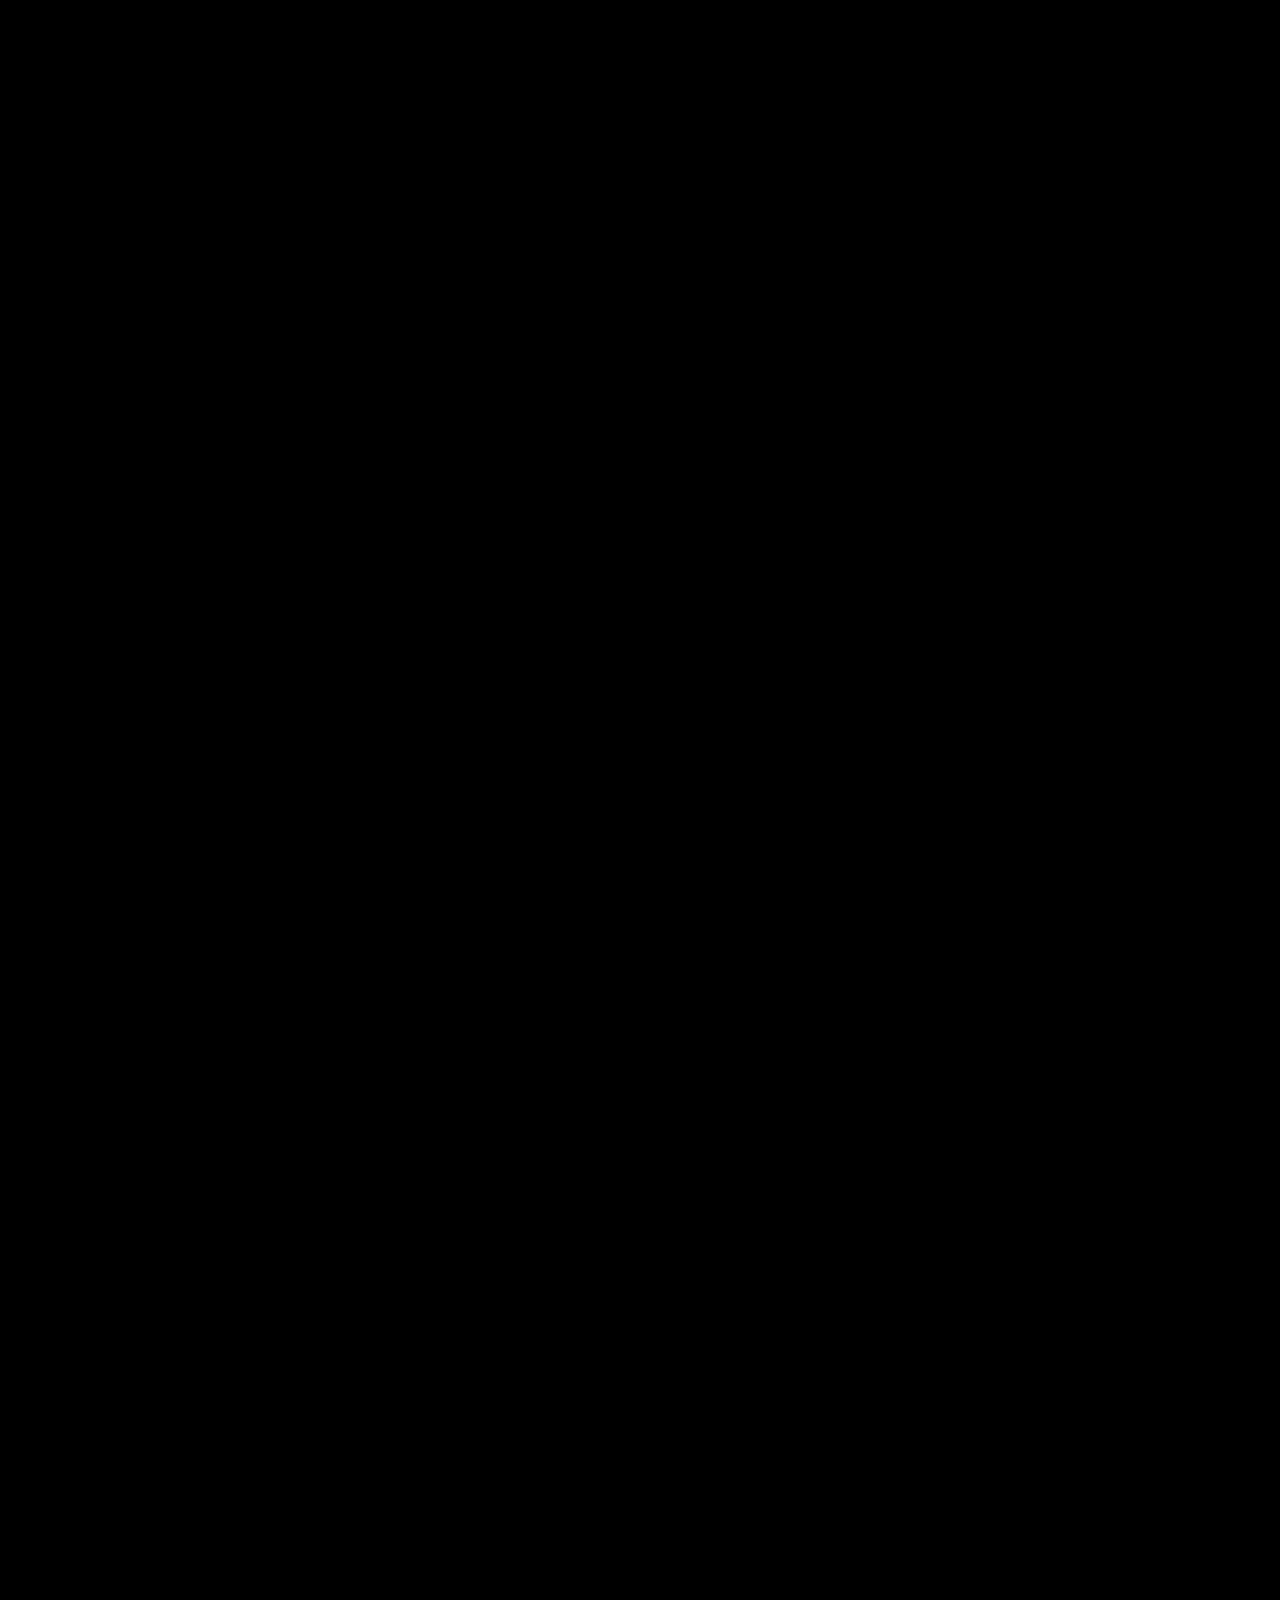
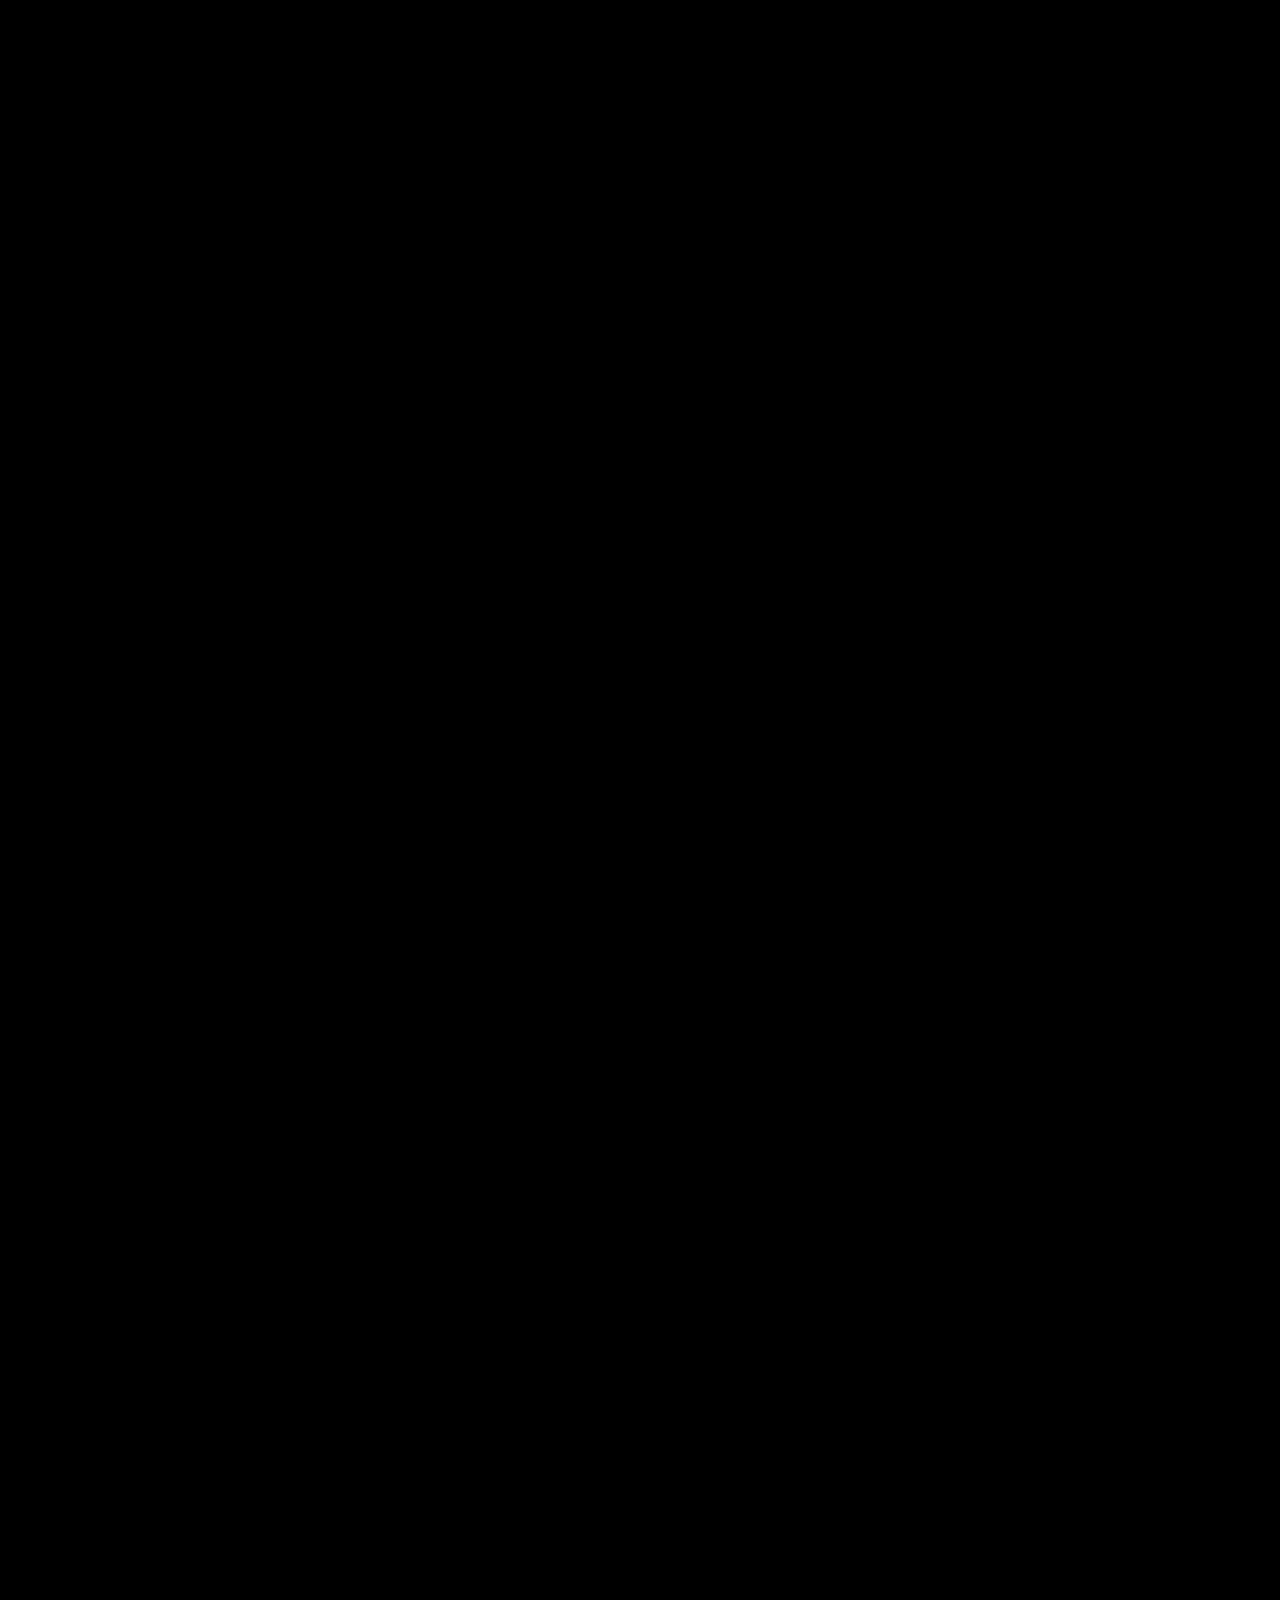
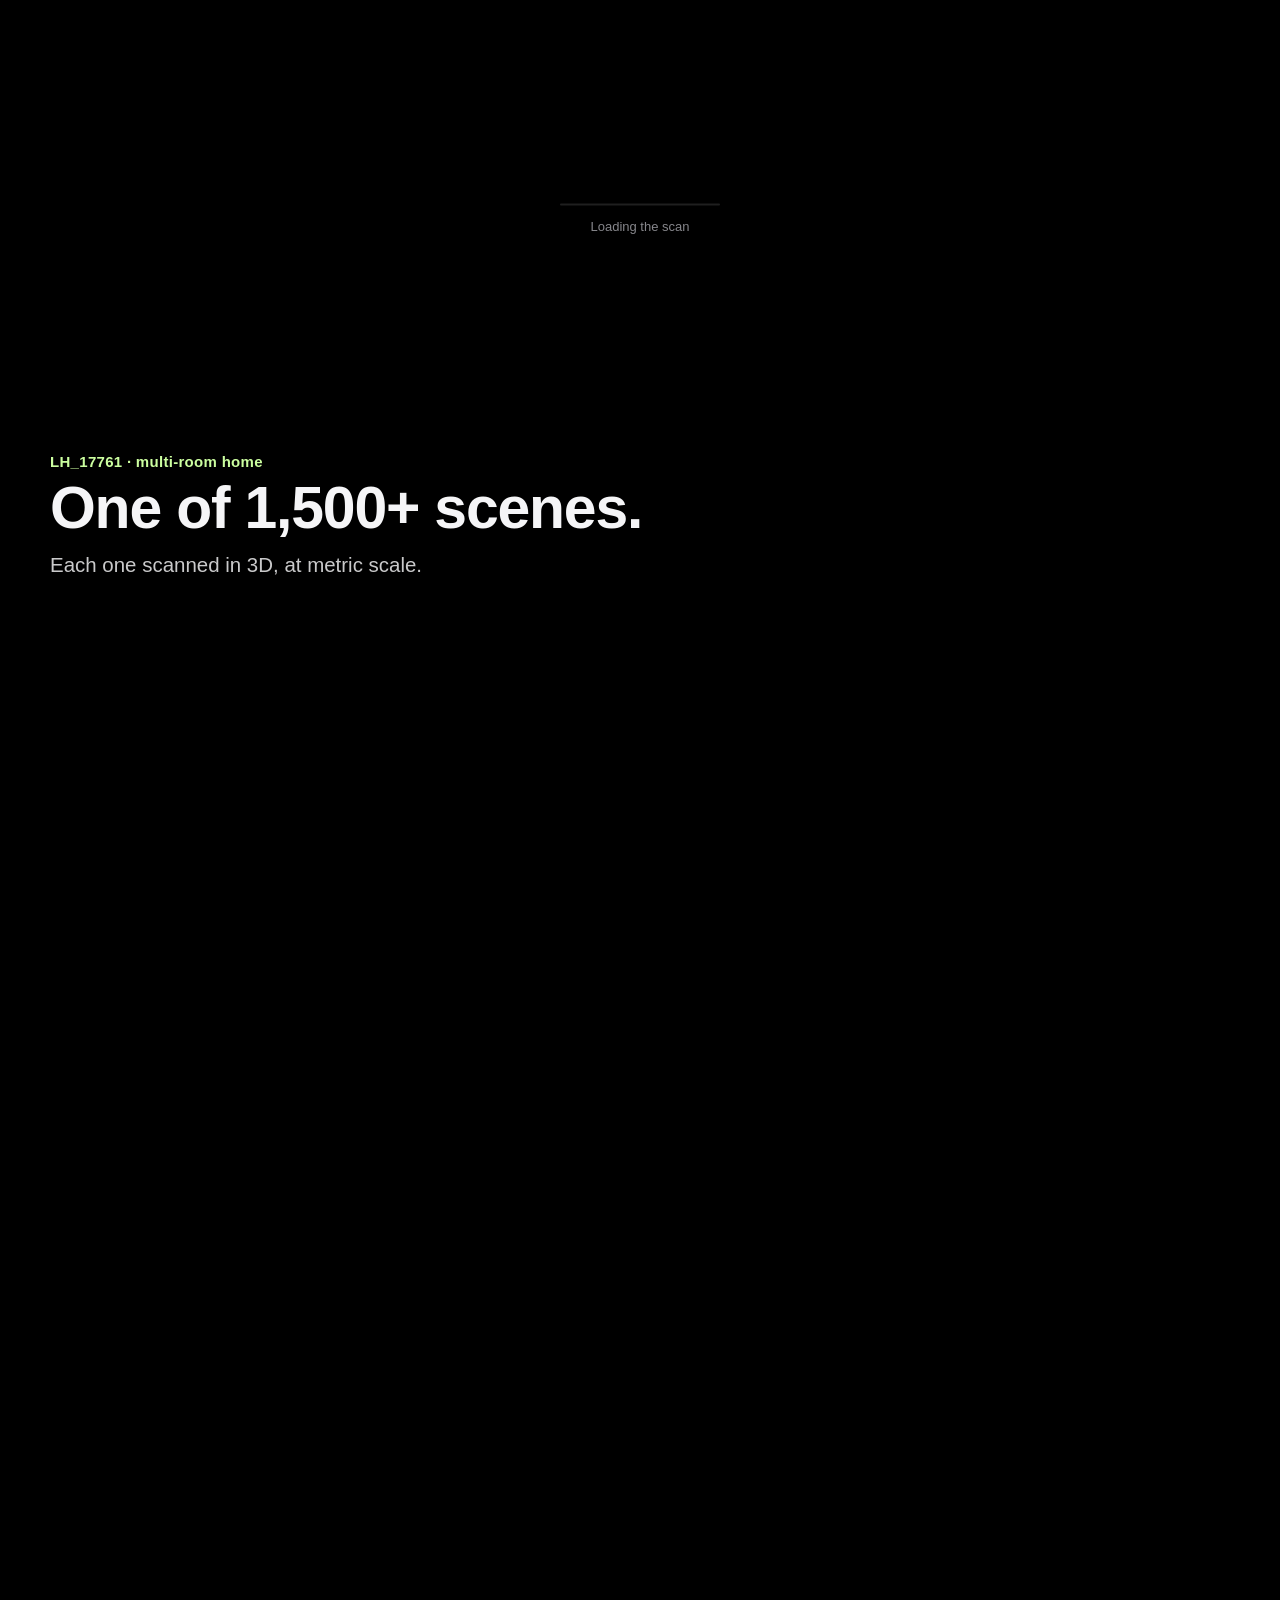
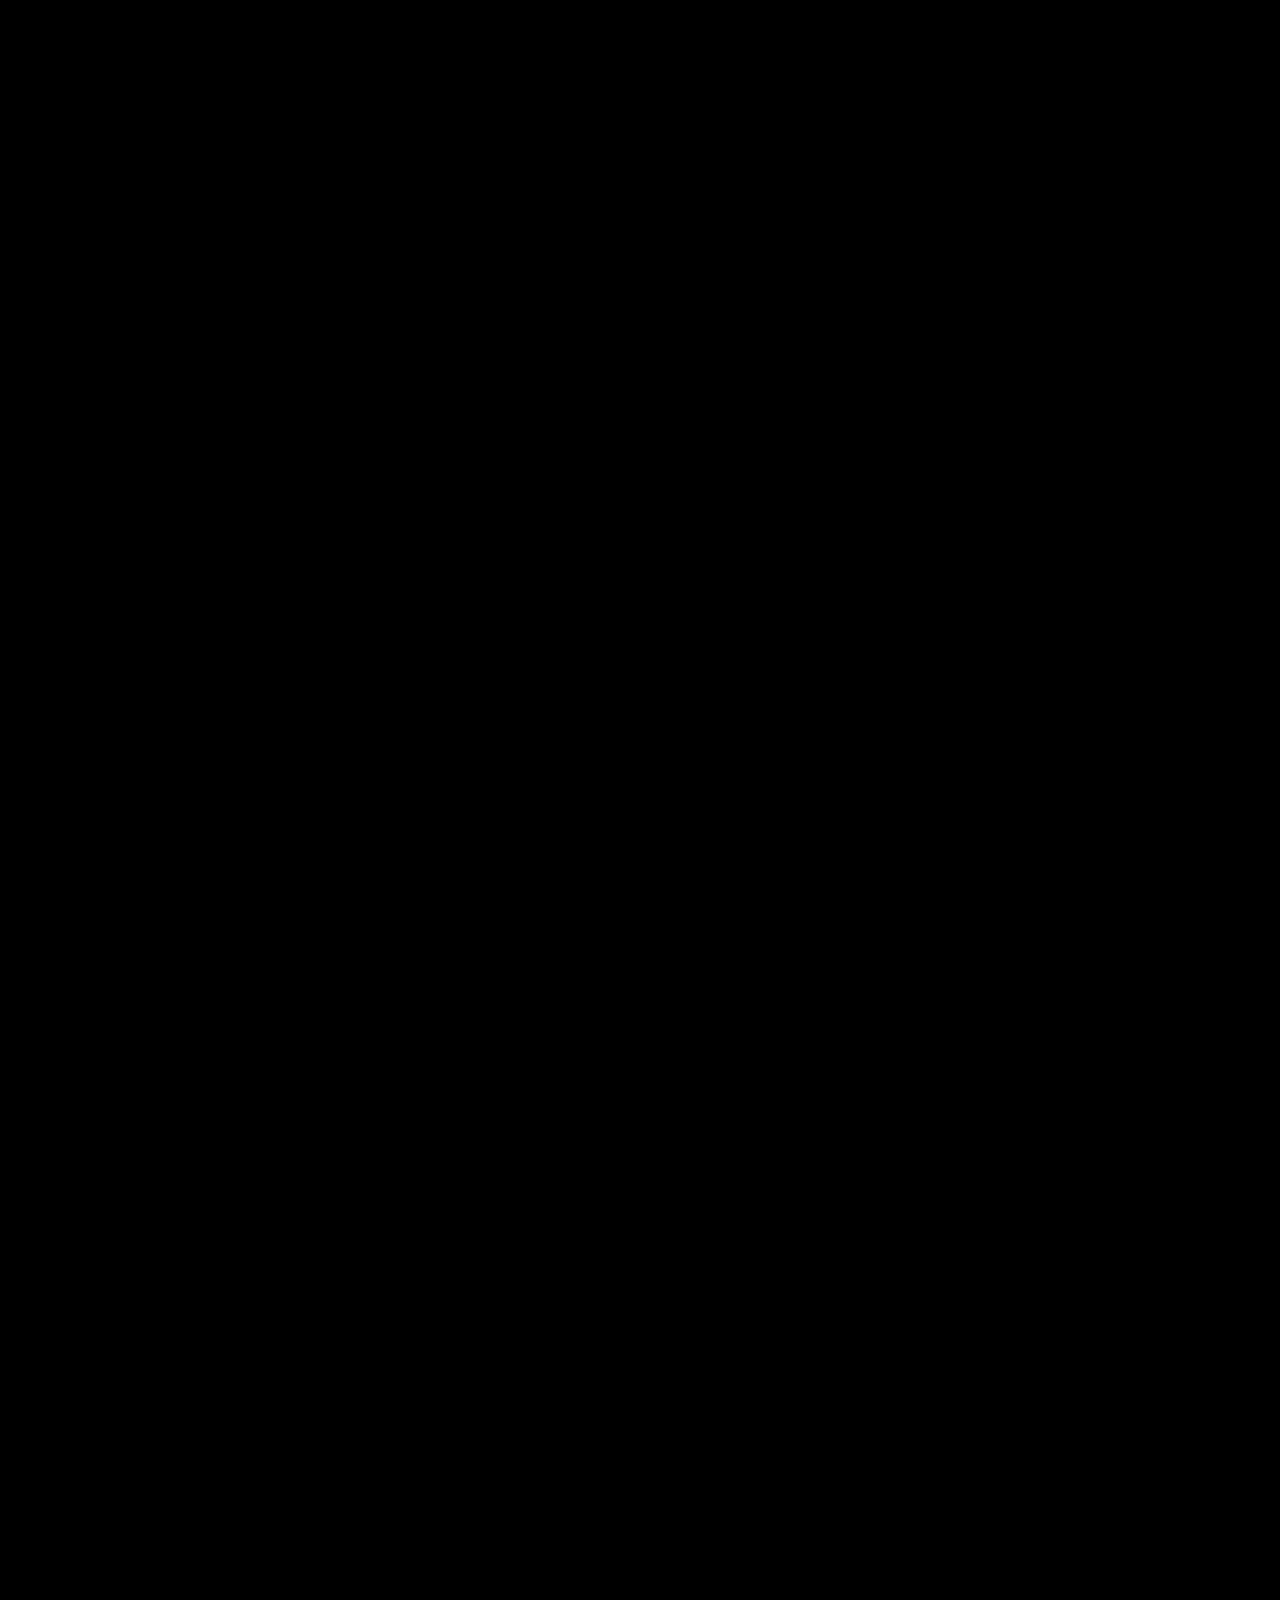
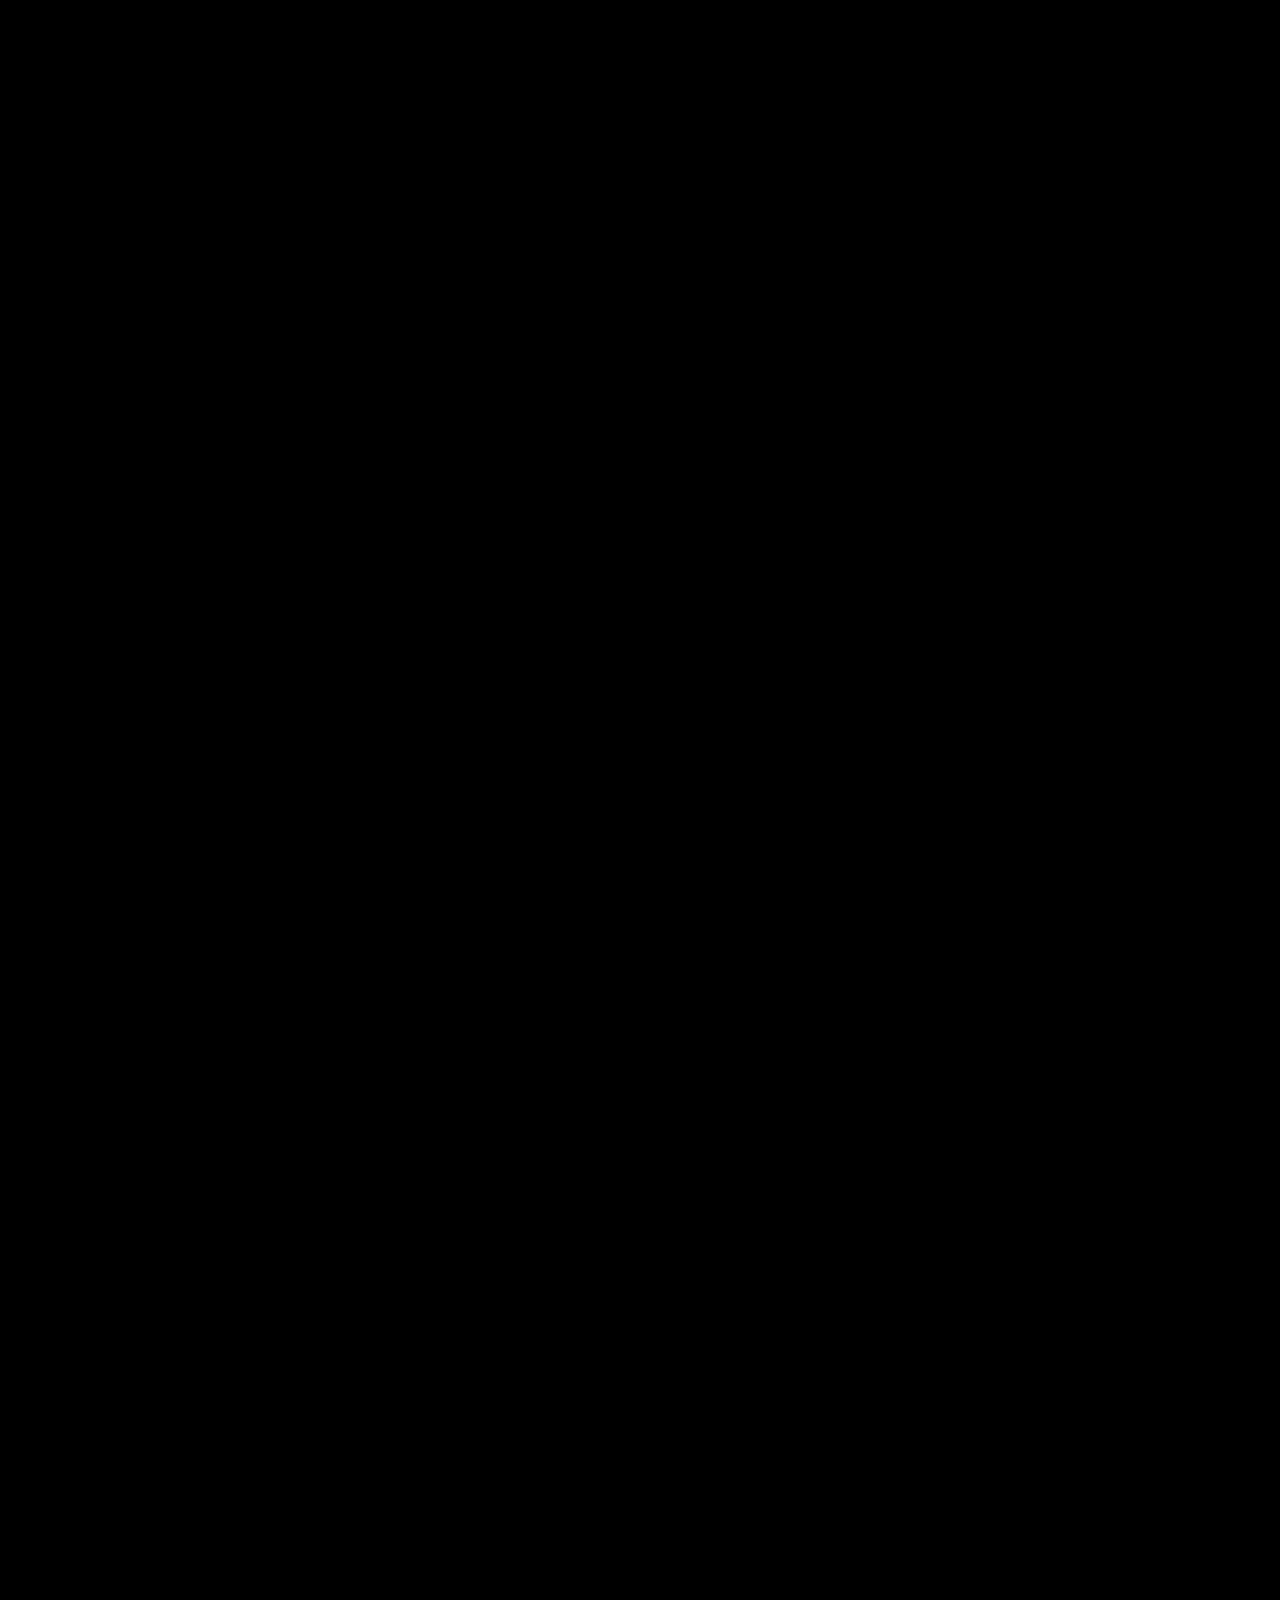
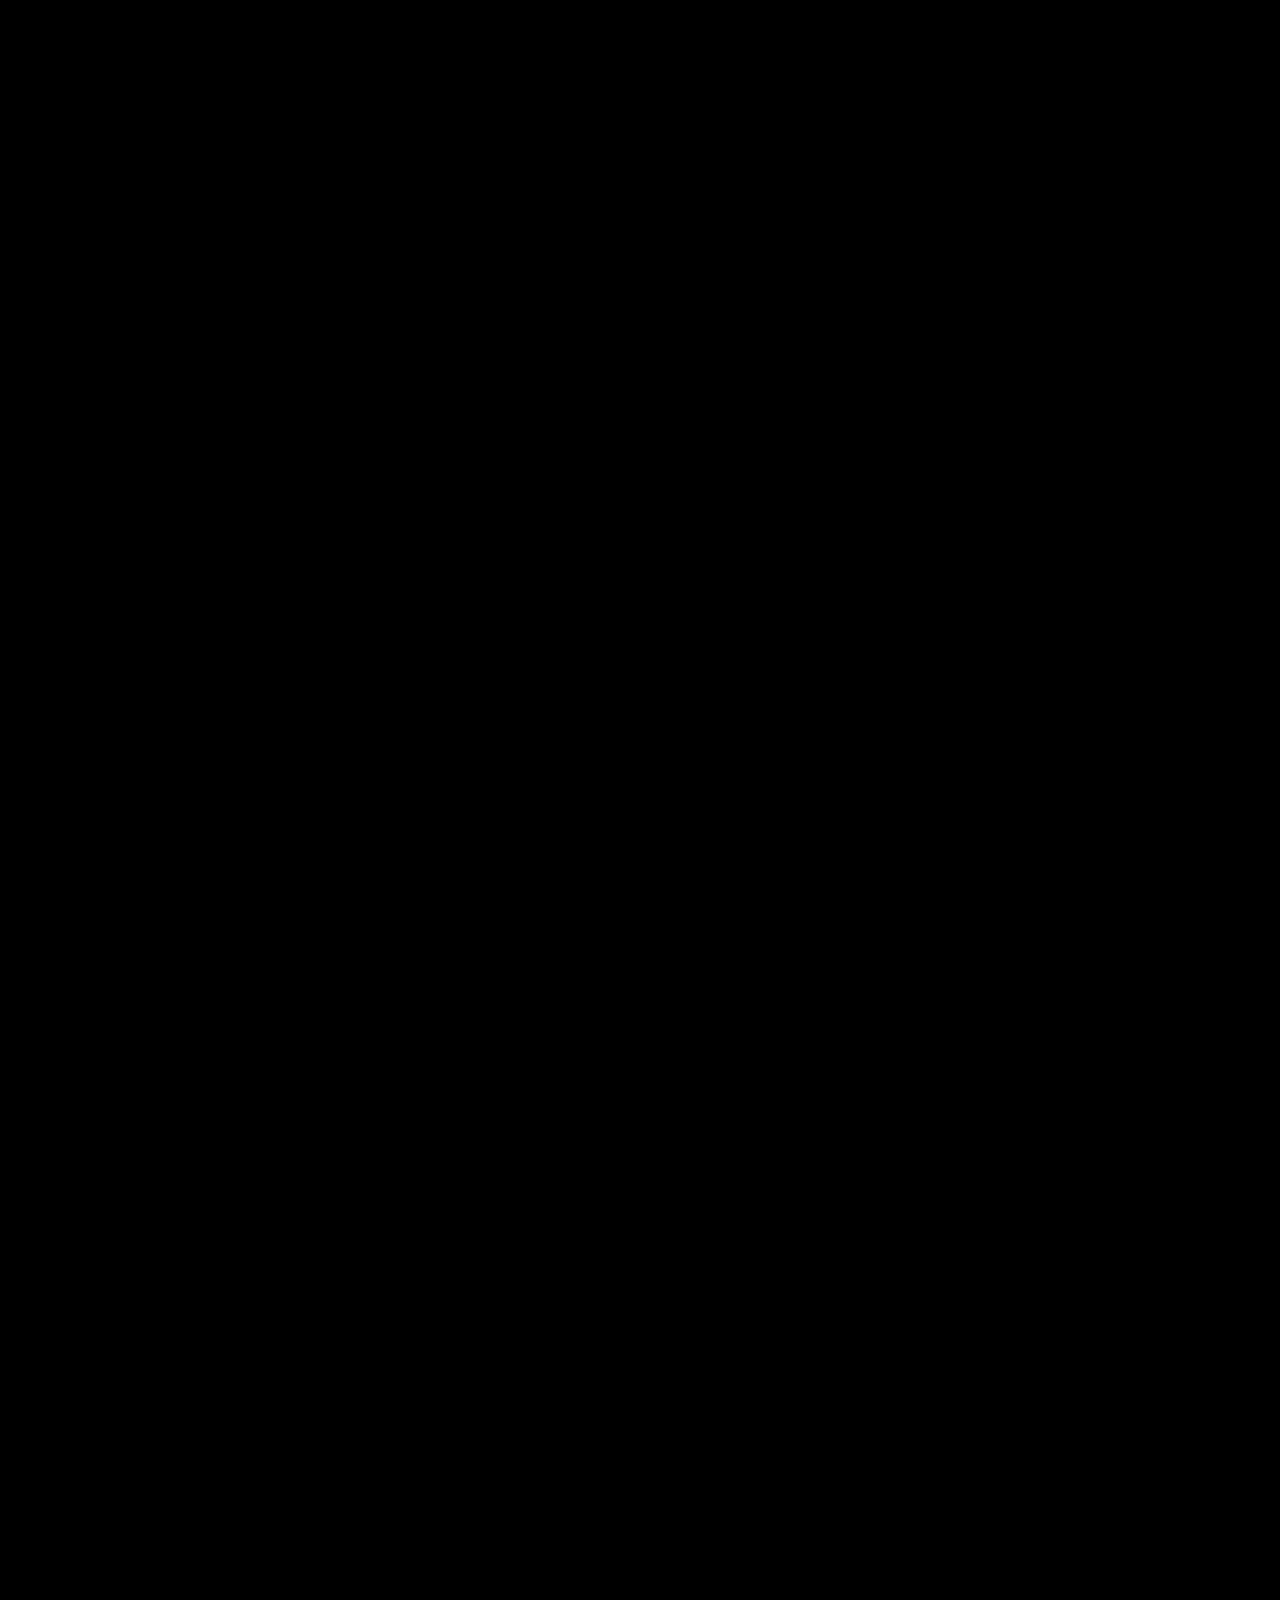
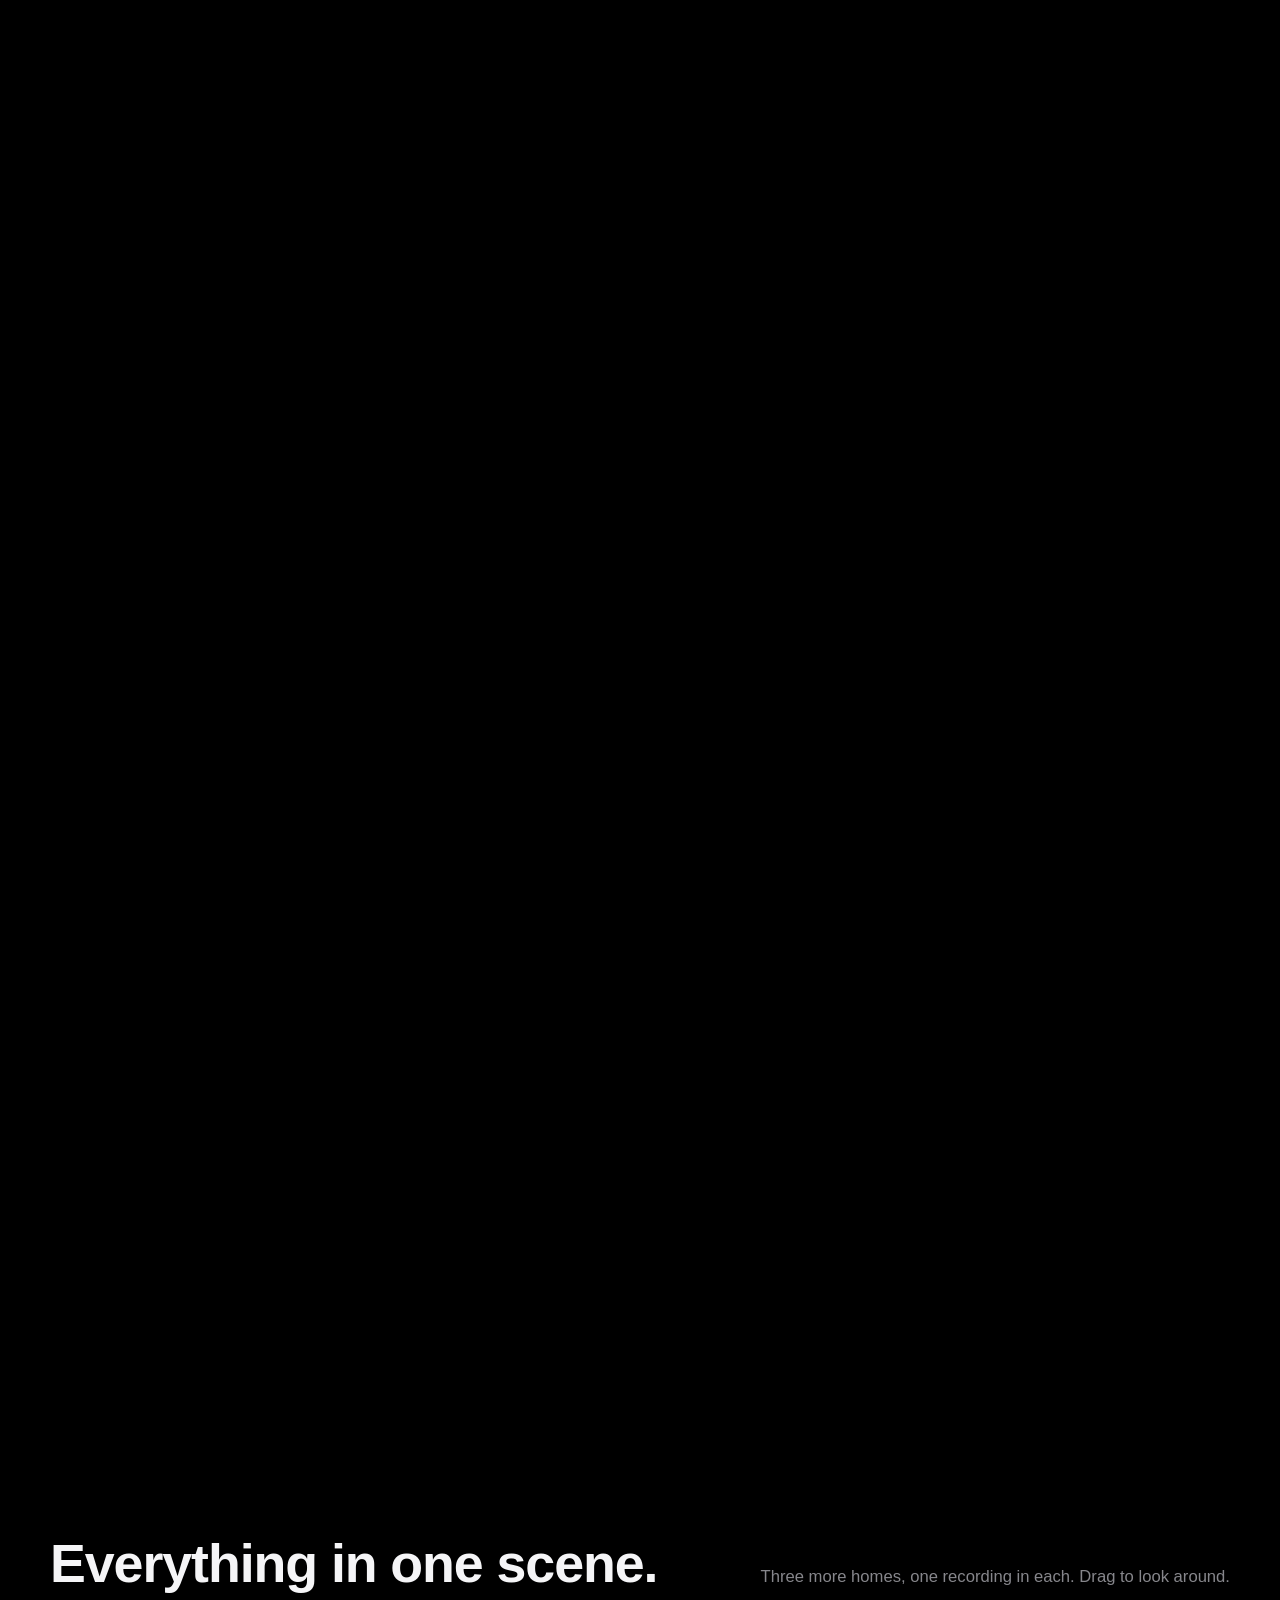
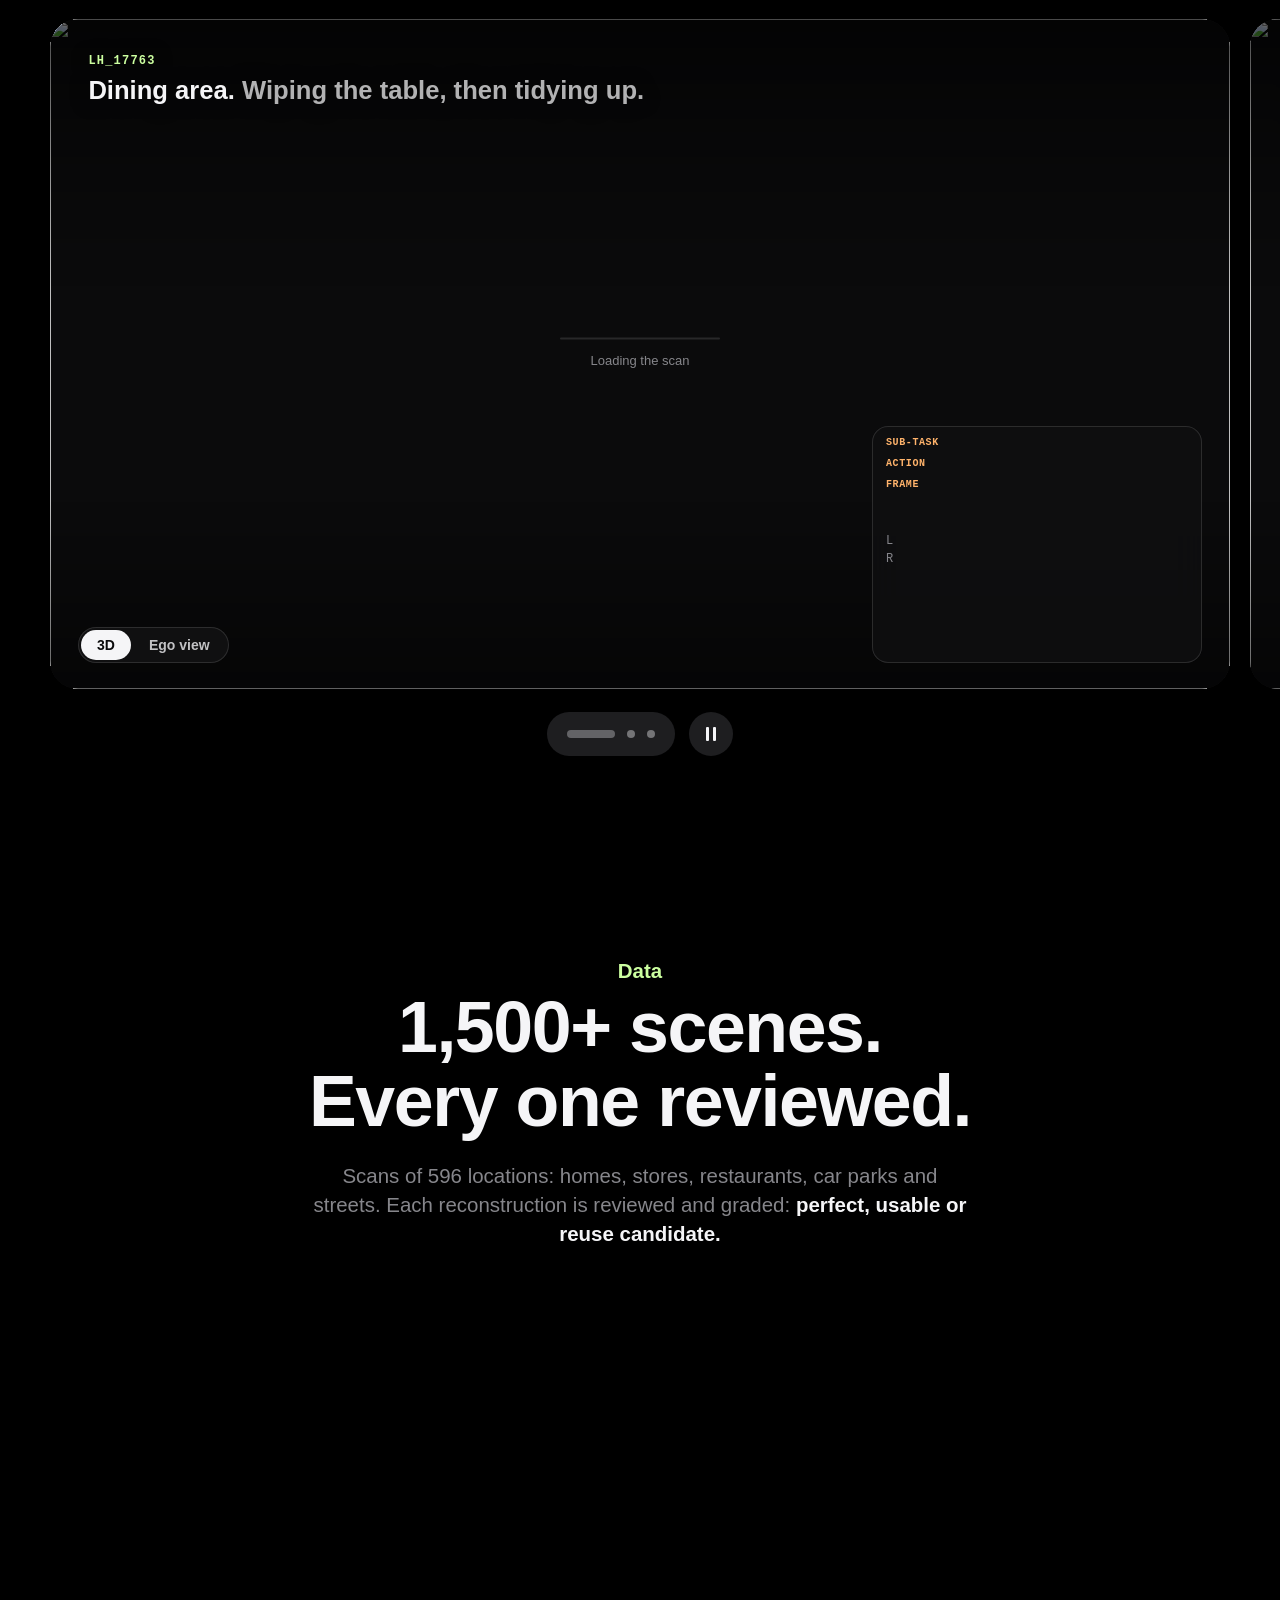
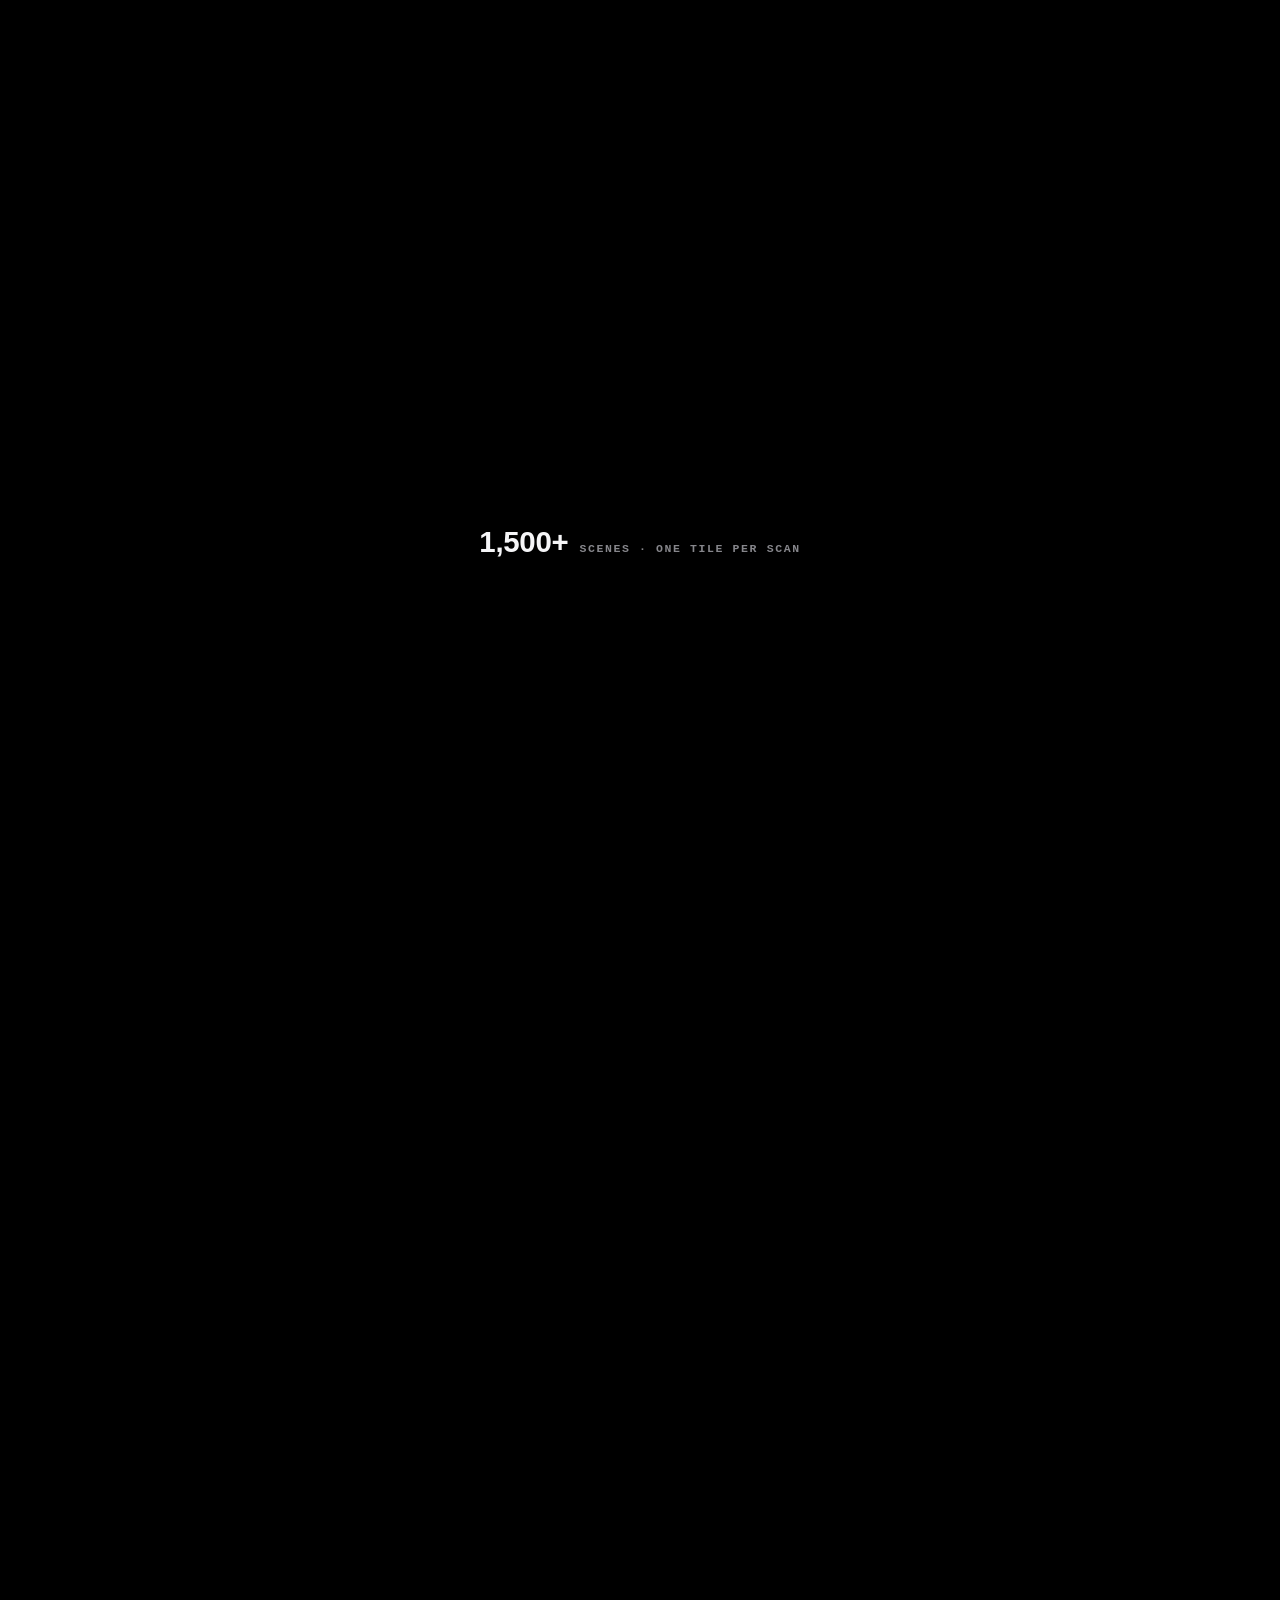
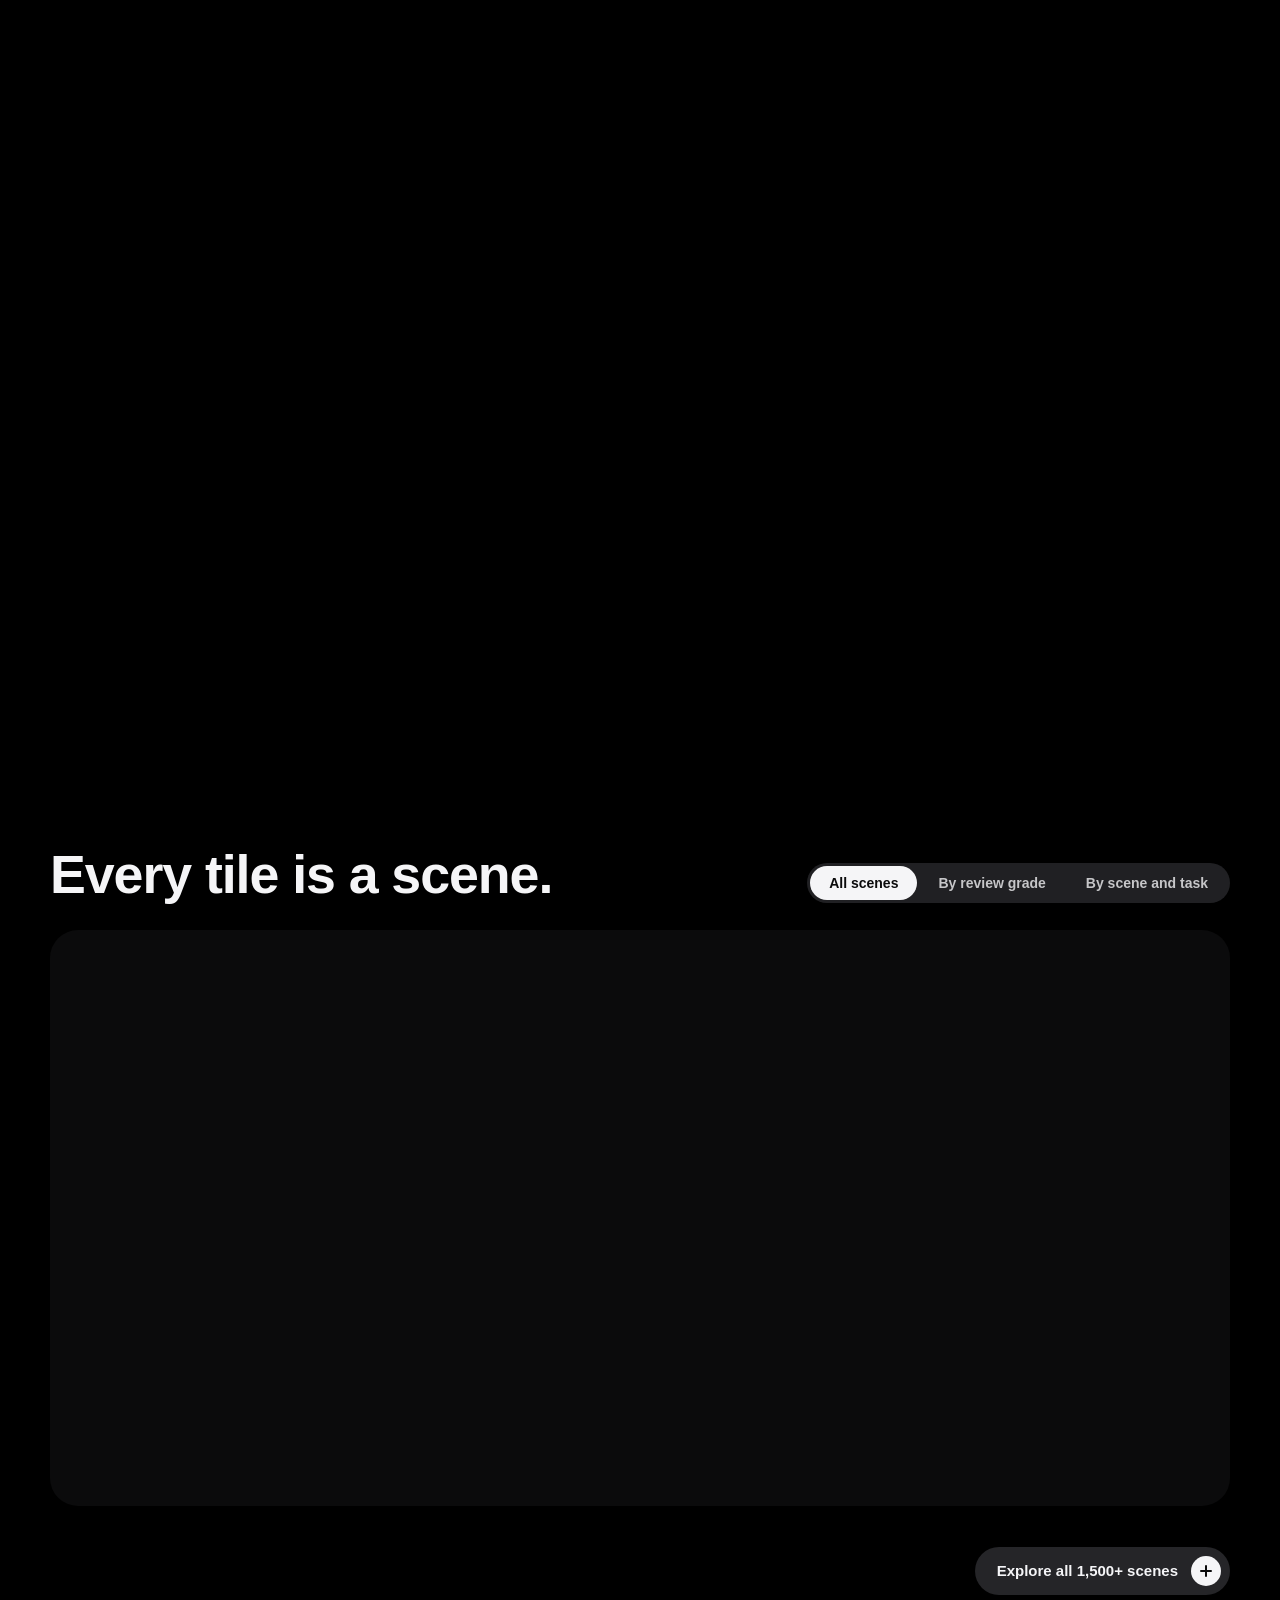
==== home/index.html @ 8e8a12b7 "Data section from the release manifest; the page shows 1,500+ scenes and 4,000+ recordings; media v3" ====
<!doctype html>
<html lang="en">
<head>
<meta charset="utf-8">
<meta name="viewport" content="width=device-width, initial-scale=1">
<title>Ropedia Xperience 2</title>
<meta name="description" content="Ropedia Xperience 2: 1,500+ scanned scenes and 4,000+ egocentric recordings, registered in one metric frame.">
<link rel="preload" href="assets/atlas_small.jpg" as="image">
<link rel="stylesheet" href="home.css">
<link rel="stylesheet" href="dataset.css">
<link rel="stylesheet" href="apps.css">
<link rel="stylesheet" href="r2s3d.css">
<script type="importmap">
{ "imports": { "three": "./vendor/three.module.js", "three/addons/": "./vendor/addons/" } }
</script>
</head>
<body>

<nav class="lnav away" aria-label="Xperience">
  <a class="lnav-brand" href="#top"><img src="assets/ropedia_brand.png" alt="Ropedia"><span>Xperience 2</span></a>
  <div class="lnav-links">
    <a href="#hero">Overview</a>
    <a href="#hero">Scene</a>
    <a href="#data">Data</a>
    <a href="#apps">Applications</a>
    <a class="lnav-cta" href="#hero">Get the data</a>
  </div>
</nav>

<main id="top">
<!-- the X of the scanned scenes; scrolling dives into the one at its centre -->
<section class="hero" id="hero">
  <div class="hero-stick">
    <canvas class="hero-bg" id="heroBg" aria-hidden="true"></canvas>
    <canvas class="hero-x" id="heroX" aria-label="A wall of 1,500+ scanned scenes, an X of it lit"></canvas>
    <div class="hero-glow" id="heroGlow" aria-hidden="true"><canvas></canvas></div>
    <img class="lk-brand" id="lkBrand" src="assets/ropedia_brand.png" alt="Ropedia">
    <span class="lk-word" id="lkWord">perience <em class="lk-2">2</em></span>
    <p class="lk-sub" id="lkSub">A Golden Standard for Scaling Physical AI Environments and Behaviors</p>
    <div class="hero-tip" id="heroTip" hidden></div>
    <div class="hero-hint" id="heroHint"><span>Scroll</span><i></i></div>
    <div class="hero-cap" id="heroCap">
      <p class="eyebrow">LH_17761 · multi-room home</p>
      <h2>One of 1,500+ scenes.</h2>
      <p>Each one scanned in 3D, at metric scale.</p>
    </div>
  </div>
</section>

<!-- capture: the screen held, the scroll drives the live scan. Scanned once → recorded many times → one metric frame -->
<section class="story" id="story">
  <div class="story-stick">
    <div class="gl-slot full" data-mode="story" id="slotStory">
      <div class="gl-host"></div>
      <div class="gl-load"><i></i><span>Loading the scan</span></div>
    </div>
    <img class="story-still" id="storyStill" src="assets/centre_full.jpg" alt="">
    <div class="story-shade" aria-hidden="true"></div>
    <div class="scan-head" id="scanHead" aria-hidden="true"><i></i><span>Reconstruction trajectory</span></div>
    <svg class="rec-links" id="recLinks" aria-hidden="true"></svg>
    <svg class="co-lines" id="calloutLines" aria-hidden="true"></svg>
    <div class="callouts" id="callouts" aria-hidden="true"></div>
    <aside class="story-panel" id="storyPanel" aria-label="The recording at this moment">
      <figure class="story-ego" id="storyEgo"><canvas width="720" height="409"></canvas><figcaption>HOMIE Gen 2 head camera, as recorded</figcaption></figure>
      <section class="pc pc-cap" aria-label="Captions">
        <header><b>Captions</b><span>three temporal scales</span></header>
        <div class="lv"><span class="k">Recording</span><p id="capTask"></p><div class="tl"><i id="capTaskHead"></i></div></div>
        <div class="lv"><span class="k">Sub-task · action</span><p id="capAct"></p><div class="tl"><b id="capActSpan"></b><i id="capActHead"></i></div></div>
        <div class="lv"><span class="k">Frame</span><p id="capNow"></p><p class="hs" id="capHands"></p></div>
      </section>
      <section class="pc pc-imu" aria-label="HOMIE Gen 2 sensors">
        <header><b>IMU</b><span><span id="imuRate">200 Hz</span> · <span class="xyz"><i style="--c:#FF6B9A">x</i><i style="--c:#CCFFA0">y</i><i style="--c:#7AC4D8">z</i></span></span></header>
        <div class="tr"><span class="k">Gyro <em>rad/s</em></span><span class="v" id="imuGv"></span></div>
        <canvas id="imuGyro" width="640" height="84"></canvas>
        <div class="tr"><span class="k">Accel <em>m/s²</em></span><span class="v" id="imuAv"></span></div>
        <canvas id="imuAcc" width="640" height="84"></canvas>
        <div class="tr"><span class="k">Audio <em>4 microphones</em></span><span class="v" id="audV"></span></div>
        <canvas id="audio" width="640" height="64"></canvas>
      </section>
    </aside>
    <div class="hero-cap story-carry" id="storyCarry">
      <p class="eyebrow">LH_17761 · multi-room home</p>
      <h2>One of 1,500+ scenes.</h2>
      <p>Each one scanned in 3D, at metric scale.</p>
    </div>
    <div class="story-copy">
      <article class="sc sc-side" data-in="0.1" data-out="0.41">
        <p class="eyebrow">Capture</p>
        <h2>Scanned once.</h2>
        <p>A handheld LiDAR scanner captures the whole space in one pass, <strong>in 3D and at metric scale.</strong></p>
        <p class="legend"><i></i>Reconstruction trajectory</p>
      </article>
      <article class="sc sc-side sc-rec" data-in="0.42" data-out="0.72">
        <h2>Recorded many times.</h2>
        <p class="rec-lead">Then the operator wears HOMIE Gen 2 and records <strong>every task assigned to the scene.</strong></p>
        <figure class="dev-big"><img src="assets/homie_gen2.jpg" alt="HOMIE Gen 2, the head-mounted recording rig"><figcaption><b>HOMIE Gen 2</b><span>Head-mounted · 4 fisheye cameras · IMU · 4-channel audio</span></figcaption></figure>
        <div class="dev-chip"><img src="assets/homie_gen2.jpg" alt=""><div><b>HOMIE Gen 2</b><span>8 recordings in this scene · 19 min</span></div></div>
        <ol class="recs" id="storyList" aria-label="Recordings in this scene"></ol>
        <p class="rec-hint">Pick one to follow it.</p>
      </article>
      <article class="sc sc-low" data-in="0.88" data-out="1.01">
        <h2>In one metric frame.</h2>
        <p>Each recording is registered to the scan: <strong>the operator’s body, hands and head camera, in the scene’s own coordinates.</strong></p>
        <div class="cases" id="cases" role="group" aria-label="Recordings shown in 3D"></div>
      </article>
    </div>
  </div>
</section>
<!-- the highlights (apple.com's "Get the highlights"): three more LH homes, a card each. The card in front plays live:
     its scan and one PASS recording, the camera moving slowly round the operator; drag to look around, Ego view lays
     the recorded frame over the scan rendered from the head camera, captions on the recording's clock (viewer.js) -->
<section class="viewer" id="viewer" aria-label="Three homes">
  <header class="hl-head">
    <h2>Everything in one scene.</h2>
    <p>Three more homes, one recording in each. Drag to look around.</p>
  </header>
  <div class="hl-track" id="hlTrack">
    <article class="hlc" data-i="0" aria-label="Dining area, LH_17763">
      <div class="gl-slot" data-mode="viewer" data-card="0" data-poster><div class="gl-host"></div><img class="hlc-poster" src="assets/hl_LH_17763.jpg" alt=""><div class="gl-load"><i></i><span>Loading the scan</span></div></div>
      <p class="hlc-cap"><span>LH_17763</span><b>Dining area.</b> Wiping the table, then tidying up.</p>
    </article>
    <article class="hlc" data-i="1" aria-label="Kitchen, LH_17764">
      <div class="gl-slot" data-mode="viewer" data-card="1" data-poster><div class="gl-host"></div><img class="hlc-poster" src="assets/hl_LH_17764.jpg" alt=""><div class="gl-load"><i></i><span>Loading the scan</span></div></div>
      <p class="hlc-cap"><span>LH_17764</span><b>Kitchen.</b> Putting a food container in the microwave.</p>
    </article>
    <article class="hlc" data-i="2" aria-label="Living room, LH_17766">
      <div class="gl-slot" data-mode="viewer" data-card="2" data-poster><div class="gl-host"></div><img class="hlc-poster" src="assets/hl_LH_17766.jpg" alt=""><div class="gl-load"><i></i><span>Loading the scan</span></div></div>
      <p class="hlc-cap"><span>LH_17766</span><b>Living room.</b> Moving a small device, then reaching for the AC remote.</p>
    </article>
  </div>
  <!-- what the card in front adds over its scan; moved into that card -->
  <div class="hl-live" id="hlLive">
    <div class="ego-frame" id="egoFrame" aria-hidden="true"><b>HOMIE Gen 2 head camera</b></div>
    <svg class="vw-lines" id="vwLines" aria-hidden="true"></svg>
    <div class="vw-tags" id="vwTags" aria-hidden="true"></div>
    <div class="ego-blend" id="egoBlend"><span>3DGS render</span><input type="range" id="egoAmt" min="0" max="1" step="0.01" value="0.5" aria-label="Blend from the 3DGS render to the recorded frame"><span>Recorded frame</span></div>
    <aside class="vw-caps" id="vwCaps" aria-label="Captions">
      <div class="lv"><span class="k">Sub-task</span><p data-c="sub"></p></div>
      <div class="lv"><span class="k">Action</span><p data-c="act"></p></div>
      <div class="lv"><span class="k">Frame <em id="vcClock"></em></span><p data-c="now"></p>
        <dl class="hs"><dt>L</dt><dd data-c="left"></dd><dt>R</dt><dd data-c="right"></dd></dl></div>
      <canvas class="vc-tl" id="vcTl" width="680" height="168" aria-label="Sub-task, action and hand states over the window"></canvas>
    </aside>
    <div class="hl-mode" id="hlMode" role="group" aria-label="View"><button type="button" data-m="3d" aria-pressed="true">3D</button><button type="button" data-m="ego" aria-pressed="false">Ego view</button></div>
  </div>
  <div class="hl-ctl">
    <div class="hl-dots" id="hlDots" role="group" aria-label="Homes"></div>
    <button type="button" class="hl-play" id="hlPlay" aria-label="Pause"><i></i></button>
  </div>
</section>

<!-- 03 Data (dataset.js): the release as its scene tiles. A text opening; one pinned scroll, the X spreading into
     a wall of scenes that dims under six figures; three tabs that re-arrange the same tiles (the X; the review grades as
     a flow; the scans in rows by scene category beside the recordings by action); every scene in a full-screen browser
     behind one button -->
<section class="ds" id="data" aria-label="Data">
  <header class="ds-intro">
    <p class="eyebrow">Data</p>
    <h2>1,500+ scenes.<br>Every one reviewed.</h2>
    <p class="lead">Scans of 596 locations: homes, stores, restaurants, car parks and streets. Each reconstruction is reviewed and graded: <strong>perfect, usable or reuse candidate.</strong></p>
  </header>

  <div class="ds-wall" id="dsWall">
    <div class="ds-stick">
      <canvas id="dsWallCv" role="img" aria-label="An X made of 1,500+ scene tiles spreads into a wall of scenes that fills the screen"></canvas>
      <p class="ds-xcap" id="dsXcap"><b>1,500+</b><span>scenes · one tile per scan</span></p>
      <dl class="ds-nums" aria-label="The release in numbers">
        <div class="ds-num"><dt data-n="1500">1,500<small>+</small></dt><dd>scenes scanned in 3D</dd></div>
        <div class="ds-num"><dt data-n="596">596</dt><dd>locations</dd></div>
        <div class="ds-num"><dt data-n="12">12</dt><dd>scene categories</dd></div>
        <div class="ds-num"><dt data-n="4000">4,000<small>+</small></dt><dd>egocentric recordings</dd></div>
        <div class="ds-num"><dt data-n="74">74</dt><dd>tasks</dd></div>
        <div class="ds-num"><dt data-n="131">131<small>h</small></dt><dd>of first-person video</dd></div>
      </dl>
    </div>
  </div>

  <div class="ds-sort" id="dsSort">
    <header class="ds-sort-head">
      <h2>Every tile is a scene.</h2>
      <div class="ds-tabs" role="tablist" aria-label="Arrange the scenes">
        <button type="button" role="tab" data-v="all" aria-selected="true" aria-controls="dsStage" tabindex="0">All scenes</button>
        <button type="button" role="tab" data-v="qc" aria-selected="false" aria-controls="dsStage" tabindex="-1">By review grade</button>
        <button type="button" role="tab" data-v="mix" aria-selected="false" aria-controls="dsStage" tabindex="-1">By scene and task</button>
      </div>
    </header>
    <div class="ds-stage" id="dsStage" role="tabpanel" data-view="all">
      <div class="ds-pan" id="dsPan">
        <canvas id="dsCv" role="img"></canvas>
        <div class="ds-labs" id="dsLabs"></div>
        <div class="tk" id="dsTasks" role="group" aria-label="Recordings by action, with the scene types each action was recorded in"></div>
      </div>
      <i class="ds-h0" aria-hidden="true"></i>
    </div>
    <footer class="ds-sort-foot">
      <div class="ds-say" id="dsSay" aria-live="polite"></div>
      <button type="button" class="ds-more" id="dsMore" aria-haspopup="dialog">Explore all 1,500+ scenes<i aria-hidden="true"></i></button>
    </footer>
  </div>

  <div class="ds-end"></div>

  <dialog class="ds-browse" id="dsBrowse" aria-label="All scenes">
    <div class="ds-b-in">
      <div class="ds-b-top">
        <div class="ds-b-head">
          <div><h3>All 1,500+ scenes</h3><p id="dsCount" aria-live="polite"></p></div>
          <button type="button" class="ds-x" aria-label="Close"></button>
        </div>
        <div class="ds-chips" id="dsChipsQ" role="group" aria-label="Review grade"></div>
        <div class="ds-chips" id="dsChipsC" role="group" aria-label="Scene category"></div>
      </div>
      <div class="ds-grid" id="dsGrid"></div>
      <p class="ds-b-none" id="dsNone" hidden>No scene has both this grade and this category.</p>
      <p class="ds-b-note" id="dsNote" hidden></p>
    </div>
    <div class="ds-zoom" id="dsZoom" hidden>
      <button type="button" class="ds-x" aria-label="Back to all scenes"></button>
      <button type="button" class="ds-nav prev" aria-label="Previous scene"></button>
      <figure><img alt=""><figcaption><b></b><span></span></figcaption></figure>
      <button type="button" class="ds-nav next" aria-label="Next scene"></button>
    </div>
  </dialog>
  <div class="ds-tip" id="dsTip" hidden></div>
</section>

<!-- 04 Applications (apps.js, apps.css). An overview (nine modalities on the left, the three benchmarks and the four
     demonstrations on the right; a use lights the modalities it takes and a click goes to its part), the benchmarks
     (a sortable table of the depth and geometry scores; samples and empty tables for the two tracks without scores),
     then the demonstrations in the film's order: Real-to-Sim (reconstruction, then interaction), long-horizon
     trajectory generation, virtual teleoperation (no data yet) and human-to-robot retargeting with the eight-home wall -->
<section class="ap" id="apps" aria-label="Applications">
  <header class="ap-intro" data-rv>
    <p class="eyebrow">Applications</p>
    <h2>From captured data<br>to training data.</h2>
    <p class="lead">Three benchmarks measure how well today’s models understand these scenes. Four demonstrations <strong>turn scans and recordings into simulator scenes and robot trajectories.</strong></p>
  </header>

  <!-- overview -->
  <div class="ap-map" id="apMap" data-rv>
    <div class="ap-mods" id="apMods" aria-label="Nine modalities"></div>
    <svg class="ap-links" id="apLinks" aria-hidden="true"></svg>
    <div class="ap-uses" id="apUses"></div>
  </div>
  <p class="ap-map-note" data-rv>Hover a use to see what it takes. For reference, teleoperating a real robot needs the robot, an operator and a reset for every episode.</p>

  <!-- benchmarks -->
  <div class="ap-part" id="ap-bench">
    <header class="ap-head" data-rv>
      <p class="eyebrow">Understand · Benchmarks</p>
      <h2>Three benchmarks.<br>Ten scenes.</h2>
      <p class="lead">Existing models, evaluated on the same 10 scanned scenes. <strong>No single model leads on every metric,</strong> and more input views do not consistently help.</p>
    </header>
    <div class="ap-tabs" role="tablist" aria-label="Benchmarks" id="apBenchTabs" data-rv>
      <button type="button" role="tab" id="tab-geo" data-b="geo" aria-selected="true" aria-controls="apB-geo">Depth &amp; Geometry<span>11 models</span></button>
      <button type="button" role="tab" id="tab-vg" data-b="vg" aria-selected="false" aria-controls="apB-vg" tabindex="-1">3D Visual Grounding<span>7 models</span></button>
      <button type="button" role="tab" id="tab-sqa" data-b="sqa" aria-selected="false" aria-controls="apB-sqa" tabindex="-1">Spatial Intelligence<span>11 models · 500 questions</span></button>
    </div>

    <div class="ap-card ap-bpanel" id="apB-geo" role="tabpanel" aria-labelledby="tab-geo" data-rv>
      <div class="ap-bctl">
        <div class="ap-ctl"><span>Input views</span><div class="ap-seg" id="apDens" role="group" aria-label="Input density"></div></div>
        <div class="ap-ctl"><span>Metric</span><div class="ap-seg" id="apMet" role="group" aria-label="Metric"></div></div>
      </div>
      <div class="ap-tbl-wrap"><table class="ap-tbl" id="apTbl"><thead></thead><tbody></tbody></table></div>
      <p class="ap-say" id="apBenchSay" aria-live="polite"></p>
    </div>

    <div class="ap-card ap-bpanel" id="apB-vg" role="tabpanel" aria-labelledby="tab-vg" hidden>
      <div class="ap-two">
        <figure class="ap-vg">
          <div class="ap-stage"><img id="apVgImg" alt="A scanned living room; the object a phrase refers to is outlined by its 3D box"><svg id="apVgSvg" viewBox="0 0 1920 1080" preserveAspectRatio="xMidYMid slice" aria-hidden="true"></svg></div>
          <figcaption>An illustration of the task in the Real-to-Sim scene. The benchmark’s own annotations will replace it.</figcaption>
        </figure>
        <div class="ap-vg-side">
          <h3>A phrase in, a 3D box out.</h3>
          <p class="ap-p">Annotators write referring expressions for objects in each scene and mark the 3D box of each target in the scene’s frame. A model is given the phrase and has to return the box.</p>
          <div class="ap-exprs" id="apExprs" role="group" aria-label="Referring expressions"></div>
        </div>
      </div>
      <div class="ap-tbl-wrap"><table class="ap-tbl pending" id="apVgTbl"></table></div>
      <p class="ap-say"><b class="ap-pend">Scores pending</b>Acc@0.25 and Acc@0.5 on the Unique and Multiple splits.</p>
    </div>

    <div class="ap-card ap-bpanel" id="apB-sqa" role="tabpanel" aria-labelledby="tab-sqa" hidden>
      <h3>500 questions, six kinds.</h3>
      <p class="ap-p">Question–answer pairs written on the 10 scenes, scored by answer accuracy for each kind and overall.</p>
      <div class="ap-qs" id="apQs"></div>
      <div class="ap-tbl-wrap"><table class="ap-tbl pending" id="apSqaTbl"></table></div>
      <p class="ap-say"><b class="ap-pend">Scores pending</b>Example questions show the form of each kind; the benchmark’s own questions will replace them.</p>
    </div>
  </div>

  <!-- demonstrations -->
  <div class="ap-part" id="ap-demos">
    <header class="ap-head" data-rv>
      <p class="eyebrow">Act · Demonstrations</p>
      <h2>Four ways to make<br>robot data.</h2>
      <p class="lead">Every scan is metric and gravity-aligned, and every recording is registered to its scan. <strong>That is enough to build a simulator scene, and to move a robot through it.</strong></p>
    </header>

    <!-- Real-to-Sim (r2s3d.js): the simulator scene in free-view 3D, playing the film's physics run; picking an object
         flies to it and loops its part of the run, with the film's offline render of the same frames beside it -->
    <article class="ap-demo" id="ap-r2s">
      <header class="ap-dhead" data-rv>
        <p class="ap-tag" style="--c:#6FD39A">Real-to-Sim</p>
        <h3>One scan becomes a digital twin.</h3>
        <p class="ap-p">A scanned home, rebuilt as a simulator scene in the scan’s own metric frame, where every object keeps its physics. Look around it, and pick an object to run it.</p>
      </header>
      <div class="r3" data-rv>
        <div class="r3-stage" id="r3Stage">
          <canvas id="r3Cv" role="img" aria-label="The simulator scene in 3D"></canvas>
          <div class="gl-load"><i></i><span>Loading the simulator scene</span></div>
          <div class="ap-seg over" id="r3Views" role="group" aria-label="View">
            <button type="button" data-v="film" aria-pressed="true">Film camera</button><button type="button" data-v="living" aria-pressed="false">Living room</button><button type="button" data-v="kitchen" aria-pressed="false">Kitchen</button><button type="button" data-v="home" aria-pressed="false">Whole home</button>
          </div>
          <figure class="r3-clip" id="r3Clip" hidden><canvas width="560" height="315" role="img" aria-label="The same frames rendered offline"></canvas><figcaption><b></b><span></span><em>Offline render of the same run</em></figcaption></figure>
          <div class="ap-tip" id="r3Tip" hidden></div>
          <span class="ap-hint">Drag to look around; let go and the camera returns · click, then scroll to zoom</span>
        </div>
        <div class="ap-bar">
          <button type="button" class="ap-play" id="r3Play" aria-label="Pause"><i></i></button>
          <div class="ap-scrub r3-scrub" id="r3Scrub" role="slider" tabindex="0" aria-label="Time in the physics run" aria-valuemin="0" aria-valuemax="100" aria-valuenow="0"><div class="r3-lanes" id="r3Lanes"></div><i class="ap-headm" id="r3Head"></i></div>
          <span class="r3-clock" id="r3Clock"></span>
          <button type="button" class="ap-tog" id="r3BoxT" aria-pressed="false">Object boxes</button>
        </div>
        <div class="ap-int-list r3-list" id="r3List" role="group" aria-label="Interactions"></div>
        <div class="ap-legend" id="r3Legend" aria-label="Physics types"></div>
      </div>
      <dl class="ap-stats" data-rv>
        <div><dt>107</dt><dd>objects in the scene</dd></div>
        <div><dt>73</dt><dd>of them interactive</dd></div>
        <div><dt>1</dt><dd>physics run behind every clip here</dd></div>
      </dl>
    </article>

    <!-- long-horizon -->
    <article class="ap-demo" id="ap-lh">
      <header class="ap-dhead" data-rv>
        <p class="ap-tag" style="--c:#F29A5E">Long-Horizon Trajectory Generation</p>
        <h3>New tasks, beyond the recordings.</h3>
        <p class="ap-p">In the same simulator scene, a wheeled dual-arm robot heats a drink and carries it to the bedroom: eight subtasks in one continuous trajectory. More trajectories cost only compute.</p>
      </header>
      <div class="ap-lh" data-rv>
        <div class="ap-lh-main">
          <div class="ap-stage r85"><canvas id="apLhCv" width="1152" height="720" role="img" aria-label="The robot running the task in the simulator scene, time-lapsed"></canvas>
            <span class="ap-lab l" id="apLhNow"></span><span class="ap-lab r" id="apLhClock"></span></div>
          <div class="ap-bar">
            <button type="button" class="ap-play" id="apLhPlay" aria-label="Pause"><i></i></button>
            <div class="ap-scrub" id="apLhScrub" role="slider" tabindex="0" aria-label="Time in the trajectory" aria-valuemin="0" aria-valuemax="100" aria-valuenow="0"><div class="ap-segs" id="apLhSegs"></div><i class="ap-headm" id="apLhHead"></i></div>
          </div>
        </div>
        <aside class="ap-lh-side">
          <div class="ap-plan"><img src="data/traj/plan.png" alt="Floor plan of the simulator scene"><svg id="apLhPlan" aria-label="Thirty start positions on the plan; the path of the robot base and the mug"></svg></div>
          <p class="ap-plan-key"><i class="k-st"></i>30 held-out starts<i class="k-path"></i>base path<i class="k-mug"></i>mug</p>
          <div class="ap-run" id="apLhRun" aria-live="polite"></div>
        </aside>
      </div>
      <dl class="ap-stats" data-rv>
        <div><dt>30<small> / 30</small></dt><dd>held-out starts complete all eight subtasks</dd></div>
        <div><dt>2.2<small>min</small></dt><dd>average trajectory</dd></div>
        <div><dt>10–16<small>min</small></dt><dd>of compute per trajectory</dd></div>
      </dl>
    </article>

    <!-- virtual teleoperation -->
    <article class="ap-demo" id="ap-tel">
      <header class="ap-dhead" data-rv>
        <p class="ap-tag" style="--c:#FF8FD0">Virtual Teleoperation</p>
        <h3>An operator, and no robot.</h3>
        <p class="ap-p">An operator drives a simulated robot live inside the simulator scene. Every episode starts from the same captured state, so a reset is a reload.</p>
      </header>
      <div class="ap-soon" data-rv><b>Demonstration to come</b><span>Operator motion → simulated robot, live, in the converted scene</span></div>
    </article>

    <!-- retargeting -->
    <article class="ap-demo" id="ap-ret">
      <header class="ap-dhead" data-rv>
        <p class="ap-tag" style="--c:#7AC4D8">Human → Robot Retargeting</p>
        <h3>The same recording, a different body.</h3>
        <p class="ap-p">The operator’s body and hand motion, registered to the scan, drives a wheeled humanoid through the same room. No robot was there.</p>
      </header>
      <div class="ap-ret" data-rv>
        <div class="gl-slot box" data-mode="retarget" id="apRetSlot">
          <div class="gl-host"></div>
          <div class="gl-load"><i></i><span>Loading the scan</span></div>
          <div class="ap-seg over" id="apEmb" role="group" aria-label="Body">
            <button type="button" data-e="human" aria-pressed="true">Human</button><button type="button" data-e="A" aria-pressed="false">Robot A</button><button type="button" data-e="B" aria-pressed="false">Robot B</button>
          </div>
          <button type="button" class="ap-tog over" id="apCmp" aria-pressed="false">Compare</button>
          <button type="button" class="ap-lab l" id="apRetL" hidden>Human</button><span class="ap-lab r" id="apRetR" hidden>Robot A</span>
          <div class="ap-seam" id="apRetSeam" role="slider" tabindex="0" aria-label="Divider between the human and the robot" aria-valuemin="0" aria-valuemax="100" aria-valuenow="50" hidden><i></i></div>
          <span class="ap-hint">Drag to look around</span>
        </div>
        <div class="ap-bar">
          <button type="button" class="ap-play" id="apRetPlay" aria-label="Pause"><i></i></button>
          <div class="ap-scrub tall" id="apRetScrub" role="slider" tabindex="0" aria-label="Time in the recording" aria-valuemin="0" aria-valuemax="100" aria-valuenow="0"><canvas id="apRetErr" width="1600" height="120" aria-hidden="true"></canvas><i class="ap-headm" id="apRetHead"></i></div>
        </div>
        <p class="ap-err-key"><span>Fingertip error over this window</span><i style="--c:#CCFFA0"></i>Robot A <b id="apErrA"></b><i style="--c:#B9A7FF"></i>Robot B <b id="apErrB"></b></p>
      </div>
      <dl class="ap-stats" data-rv>
        <div><dt>0.40–0.55<small>cm</small></dt><dd>median fingertip error</dd></div>
        <div><dt>96<small>m</small></dt><dd>of base travel in 10.3 min of recordings</dd></div>
        <div><dt>0</dt><dd>frames failing a speed, torque, balance or collision check</dd></div>
      </dl>

      <header class="ap-dhead sub" data-rv>
        <h3>Eight homes, two robots.</h3>
        <p class="ap-p">One recording from each of eight homes, retargeted to both robots: Robot A left of the divider, Robot B right of it. Open any of them in 3D to look around, switch bodies and drag the divider.</p>
      </header>
      <div class="ap-wall" id="apWall" data-rv></div>
      <dl class="ap-stats" data-rv>
        <div><dt>8</dt><dd>homes</dd></div>
        <div><dt>16</dt><dd>full recordings on Robot B</dd></div>
        <div><dt>52.6<small>min</small></dt><dd>of robot motion</dd></div>
        <div><dt>0</dt><dd>joint-limit violations</dd></div>
      </dl>
    </article>
  </div>

  <dialog class="ap-zoom" id="apZoom" aria-label="A retargeted recording in 3D">
    <button type="button" class="ds-x" aria-label="Close"></button>
    <button type="button" class="ds-nav prev" aria-label="Previous home"></button>
    <figure>
      <div class="ap-ret">
        <div class="gl-slot box" data-mode="retarget" id="apZSlot">
          <div class="gl-host"></div>
          <img class="ap-zposter" id="apZPoster" alt="" width="800" height="450">
          <div class="gl-load"><i></i><span>Loading the home</span></div>
          <div class="ap-seg over" id="apZEmb" role="group" aria-label="Body">
            <button type="button" data-e="human" aria-pressed="false">Human</button><button type="button" data-e="A" aria-pressed="false">Robot A</button><button type="button" data-e="B" aria-pressed="true">Robot B</button>
          </div>
          <button type="button" class="ap-tog over" id="apZCmp" aria-pressed="true">Side by side</button>
          <button type="button" class="ap-lab l" id="apZL" hidden>Robot A</button><span class="ap-lab r" id="apZR" hidden>Robot B</span>
          <div class="ap-seam" id="apZSeam" role="slider" tabindex="0" aria-label="Divider between the two bodies" aria-valuemin="0" aria-valuemax="100" aria-valuenow="50" hidden><i></i></div>
        </div>
        <div class="ap-bar">
          <button type="button" class="ap-play" id="apZPlay" aria-label="Pause"><i></i></button>
          <div class="ap-scrub" id="apZScrub" role="slider" tabindex="0" aria-label="Time in the recording" aria-valuemin="0" aria-valuemax="100" aria-valuenow="0"><div class="ap-line"><i id="apZFill"></i></div><i class="ap-headm" id="apZHead"></i></div>
        </div>
      </div>
      <figcaption><b></b><span></span></figcaption>
    </figure>
    <button type="button" class="ds-nav next" aria-label="Next home"></button>
  </dialog>
</section>
</main>

<footer class="foot">© 2026 Ropedia</footer>

<script type="module" src="hero.js"></script>
<script type="module" src="story.js"></script>
<script type="module" src="viewer.js"></script>
<script type="module" src="dataset.js"></script>
<script type="module" src="apps.js"></script>
<script type="module" src="r2s3d.js"></script>
<script type="module" src="scroll.js"></script>
</body>
</html>
---- home/home.css ----
/* Ropedia Xperience homepage. Black stage, big centred type, sticky scroll scenes, rounded media tiles; the accent is
   the brand lime #CCFFA0, the type is Inter Tight (the film's). */

@font-face { font-family: 'Inter Tight'; src: url('assets/fonts/InterTight-var.woff2') format('woff2'); font-weight: 100 900; font-display: swap; }

:root {
  --bg: #000;
  --tile: #101111;
  --tile2: #1a1b1b;
  --w: #f5f5f7;
  --gray: #86868b;
  --gray2: #6e6e73;
  --g: #ccffa0;
  --g-ink: #0b0f08;
  --line: rgba(255, 255, 255, 0.1);
  --sans: 'Inter Tight', 'Helvetica Neue', Arial, sans-serif;
  --mono: 'SF Mono', 'JetBrains Mono', Menlo, monospace;
  --ease: cubic-bezier(0.2, 0.7, 0.2, 1);
  color-scheme: dark;
}
* { box-sizing: border-box; }
html { scroll-behavior: smooth; }
body { margin: 0; background: var(--bg); color: var(--w); font: 400 17px/1.47 var(--sans); -webkit-font-smoothing: antialiased; overflow-x: hidden; }
img { display: block; max-width: 100%; }
a { color: inherit; text-decoration: none; }
button { font: inherit; color: inherit; }
:focus-visible { outline: 2px solid var(--g); outline-offset: 3px; }

.eyebrow { margin: 0 0 6px; font: 600 clamp(17px, 1.6vw, 21px)/1.2 var(--sans); color: var(--w); }
h1 { margin: 0; font: 700 clamp(44px, 7vw, 96px)/1.02 var(--sans); letter-spacing: -0.02em; }
h2 { margin: 0; font: 700 clamp(38px, 5.6vw, 80px)/1.04 var(--sans); letter-spacing: -0.02em; }
h3 { margin: 0 0 10px; font: 700 clamp(22px, 2.2vw, 30px)/1.15 var(--sans); letter-spacing: -0.01em; }
h4 { margin: 0 0 12px; font: 600 15px/1.3 var(--sans); color: var(--gray); }
.lead, .sc p, .panel-info p { color: var(--gray); font-size: clamp(17px, 1.6vw, 21px); line-height: 1.42; font-weight: 500; }
.lead strong, .sc p strong, .panel-info p strong { color: var(--w); font-weight: 600; }

/* reveal on scroll */
.reveal { opacity: 0; transform: translateY(42px); transition: opacity 1.1s var(--ease), transform 1.1s var(--ease); }
.reveal.in { opacity: 1; transform: none; }

/* ------------------------------------------------------------ local nav */
.lnav {
  position: fixed; top: 0; left: 0; right: 0; z-index: 50; transition: transform 0.5s var(--ease), opacity 0.5s; height: 52px; display: flex; align-items: center; justify-content: space-between;
  padding: 0 max(22px, calc((100vw - 1100px) / 2));
  background: rgba(0, 0, 0, 0.7); -webkit-backdrop-filter: saturate(180%) blur(20px); backdrop-filter: saturate(180%) blur(20px);
  border-bottom: 1px solid rgba(255, 255, 255, 0.08);
}
.lnav.away { transform: translateY(-100%); opacity: 0; pointer-events: none; }
.lnav-brand { display: flex; align-items: center; gap: 9px; font: 600 20px/1 var(--sans); letter-spacing: -0.01em; }
.lnav-brand img { height: 20px; width: auto; }
.lnav-links { display: flex; align-items: center; gap: 26px; font-size: 12.5px; color: rgba(245, 245, 247, 0.8); }
.lnav-links a:hover { color: var(--w); }
.lnav-cta { padding: 5px 13px; border-radius: 980px; background: var(--g); color: var(--g-ink) !important; font-weight: 600; }

/* ------------------------------------------------------------ hero */
.hero { position: relative; height: 430vh; }
.hero-stick { position: sticky; top: 0; height: 100vh; overflow: hidden; }
.hero-x { position: absolute; inset: 0; width: 100%; height: 100%; }
/* the photo wall, dark and grey (hero.js sets the filter) except where the X lights it */
.hero-bg { position: absolute; inset: 0; width: 100%; height: 100%; filter: grayscale(1) brightness(0.32); }
/* the X's green light: added to what is under it, breathing slowly */
.hero-glow { position: absolute; inset: 0; mix-blend-mode: screen; pointer-events: none; opacity: 0; }
.hero-glow canvas { width: 100%; height: 100%; display: block; animation: breathe 5.5s ease-in-out infinite; }
@keyframes breathe { 0%, 100% { opacity: 0.72; } 50% { opacity: 1; } }
@media (prefers-reduced-motion: reduce) { .hero-glow canvas { animation: none; } }
.lk-brand, .lk-word, .lk-sub { position: absolute; top: 0; left: 0; will-change: transform, opacity; opacity: 0; pointer-events: none; }
/* "Ropedia" is the wordmark image; "perience 2" is set in the wordmark's own face (Inter Tight 400, no tracking) */
.lk-brand { transform-origin: 100% 46%; height: 60px; width: auto; filter: drop-shadow(0 0 18px rgba(0, 0, 0, 0.7)); }
.lk-word { transform-origin: 0 50%; font: 400 60px/1 var(--sans); letter-spacing: 0; color: #f4f4f0; white-space: nowrap; text-shadow: 0 0 28px rgba(0, 0, 0, 0.7), 0 1px 3px rgba(0, 0, 0, 0.45); }
.lk-word .lk-2 { display: inline-block; font-style: normal; color: var(--g); transform: skewX(-11deg); }   /* the version: slanted, brand green */
.lk-sub { margin: 0; transform-origin: 50% 0; font: 450 22px/1.3 var(--sans); letter-spacing: 0; text-align: center; text-wrap: balance; color: rgba(245, 245, 247, 0.9); white-space: nowrap; text-shadow: 0 0 22px rgba(0, 0, 0, 0.85), 0 1px 2px rgba(0, 0, 0, 0.6); }
.hero-tip {
  position: fixed; z-index: 40; pointer-events: none; width: 264px; padding: 6px; border-radius: 16px;
  background: rgba(22, 22, 23, 0.92); border: 1px solid rgba(255, 255, 255, 0.12); transform: translate(-50%, -100%);
  -webkit-backdrop-filter: blur(14px); backdrop-filter: blur(14px); box-shadow: 0 18px 50px rgba(0, 0, 0, 0.6);
}
.hero-tip.below { transform: translate(-50%, 0); }
.hero-tip img { width: 100%; aspect-ratio: 16 / 9; object-fit: cover; border-radius: 11px; background: #151616; }
.hero-tip .tt { display: flex; justify-content: space-between; align-items: baseline; gap: 10px; padding: 9px 6px 4px; font-size: 13px; }
.hero-tip .tt b { font-weight: 600; }
.hero-tip .tt span { color: var(--gray); font-size: 12.5px; }
.hero-hint { position: absolute; left: 50%; bottom: 1.2vh; transform: translateX(-50%); display: flex; flex-direction: column; align-items: center; gap: 8px; font: 500 12px/1 var(--sans); color: var(--gray); letter-spacing: 0.02em; }
.hero-hint i { width: 1px; height: 18px; background: linear-gradient(var(--gray), transparent); animation: drip 1.8s ease-in-out infinite; }
@keyframes drip { 0% { transform: scaleY(0); transform-origin: top; } 50% { transform: scaleY(1); transform-origin: top; } 51% { transform-origin: bottom; } 100% { transform: scaleY(0); transform-origin: bottom; } }
.hero-hint { opacity: 0; }
.hero-cap { position: absolute; left: max(28px, calc((100vw - 1180px) / 2)); bottom: 10vh; max-width: min(820px, 86vw); opacity: 0; pointer-events: none; text-shadow: 0 2px 24px rgba(0, 0, 0, 0.85); }
.hero-cap .eyebrow { color: var(--g); font-size: 15px; letter-spacing: 0.02em; }
.hero-cap h2 { font-size: clamp(36px, 4.6vw, 64px); }
.hero-cap p:last-child { margin: 12px 0 0; color: rgba(245, 245, 247, 0.82); font-size: clamp(17px, 1.6vw, 21px); font-weight: 500; }
.hero-cap::before { content: ''; position: absolute; left: -100vw; right: -100vw; top: -30vh; bottom: -12vh; z-index: -1; background: linear-gradient(transparent, rgba(0, 0, 0, 0.55) 60%); }
.after { height: 40vh; background: #000; }

/* ------------------------------------------------------------ 3D slots */
.gl-slot { position: relative; background: #000; overflow: hidden; }
.gl-slot.full { position: absolute; inset: 0; }
.gl-slot.box { border-radius: 28px; aspect-ratio: 16 / 9; width: 100%; }
.gl-host { position: absolute; inset: 0; }
.gl-host canvas.gl { display: block; width: 100%; height: 100%; touch-action: pan-y; }
.gl-slot.box .gl-host canvas.gl { cursor: grab; }
.gl-slot.box .gl-host canvas.gl:active { cursor: grabbing; }
.gl-load { position: absolute; left: 50%; top: 50%; transform: translate(-50%, -50%); display: flex; flex-direction: column; align-items: center; gap: 12px; color: var(--gray); font-size: 13px; transition: opacity 0.5s; pointer-events: none; }
.gl-load i { width: 160px; height: 2px; background: rgba(255, 255, 255, 0.12); border-radius: 2px; overflow: hidden; position: relative; }
.gl-load i::after { content: ''; position: absolute; inset: 0; width: var(--p, 0%); background: var(--g); transition: width 0.2s; }
.ready .gl-load { opacity: 0; }
.drag-hint { position: absolute; left: 50%; bottom: 18px; transform: translateX(-50%); padding: 7px 12px; border-radius: 980px; background: rgba(0, 0, 0, 0.5); font-size: 12px; color: rgba(245, 245, 247, 0.75); pointer-events: none; transition: opacity 0.6s; }
.used .drag-hint { opacity: 0; }

/* ------------------------------------------------------------ story (capture) */
/* one screen up over the hero's end, so the stage pins the moment the hero lets go; shown only once pinned */
.story { position: relative; z-index: 2; height: 900vh; margin-top: -100vh; }
.story-stick { position: sticky; top: 0; height: 100vh; overflow: hidden; visibility: hidden; background: #080808; }
.story-stick.pinned { visibility: visible; }
.story-still { position: absolute; inset: 0; width: 100%; height: 100%; object-fit: cover; pointer-events: none; }
.story-shade { position: absolute; inset: 0; pointer-events: none; opacity: 0; background: linear-gradient(90deg, rgba(8, 8, 8, 0.86), rgba(8, 8, 8, 0.55) 30%, transparent 52%); }
.story-copy { position: absolute; inset: 0; pointer-events: none; }
.sc { position: absolute; z-index: 1; left: max(28px, calc((100vw - 1180px) / 2)); width: min(440px, 36vw); opacity: 0; transform: translateY(24px); transition: opacity 0.7s var(--ease), transform 0.7s var(--ease); }
.sc-side { top: 50%; margin-top: -1px; translate: 0 -50%; }
.sc-low { bottom: 11vh; width: min(660px, 52vw); }
.sc.on { opacity: 1; transform: none; }
.sc h2 { font-size: clamp(32px, min(4.6vw, 8.6vh), 64px); }
.sc p { margin: 14px 0 0; text-shadow: 0 2px 18px rgba(0, 0, 0, 0.9); }
.sc .eyebrow { color: var(--g); margin-bottom: 8px; }
.sc-low::before { content: ''; position: absolute; left: -100vw; right: -100vw; top: -22vh; bottom: -11vh; z-index: -1; background: linear-gradient(transparent, rgba(0, 0, 0, 0.62) 58%, rgba(0, 0, 0, 0.78)); }
.story-stick .gl-load { z-index: 3; }
.sc.on .recs, .sc.on .cases { pointer-events: auto; }
/* step 1: what the green line is */
.sc .legend { display: flex; align-items: center; gap: 10px; margin-top: 18px; font: 500 14px/1 var(--sans); color: var(--w); }
.sc .legend i { width: 22px; height: 3px; border-radius: 2px; background: var(--g); box-shadow: 0 0 8px rgba(204, 255, 160, 0.7); }
/* step 2: HOMIE Gen 2 on its own, then folded into a chip above the recordings' cards (the film's act-2 chart) */
.sc-rec { top: max(68px, calc(50vh - 320px)); translate: none; }
.rec-lead { max-height: 140px; overflow: hidden; transition: max-height 0.6s var(--ease), opacity 0.4s, margin 0.6s var(--ease); }
.dev-big { margin: 18px 0 0; max-height: 420px; border-radius: 16px; overflow: hidden; border: 1px solid rgba(255, 255, 255, 0.1); background: #0b0b0c; transition: max-height 0.6s var(--ease), opacity 0.45s, margin 0.6s var(--ease); }
.dev-big img { display: block; width: 100%; aspect-ratio: 16 / 9; object-fit: cover; }
.dev-big figcaption { display: flex; flex-direction: column; gap: 5px; padding: 12px 15px 14px; }
.dev-big b { font: 600 18px/1.1 var(--sans); }
.dev-big span { font: 500 13.5px/1.3 var(--sans); color: var(--gray); }
.dev-chip { display: flex; align-items: center; gap: 12px; max-height: 0; margin-top: 0; opacity: 0; overflow: hidden; transition: max-height 0.6s var(--ease), opacity 0.45s 0.12s, margin 0.6s var(--ease); }
.dev-chip img { width: 96px; height: 54px; flex: none; object-fit: cover; border-radius: 9px; border: 1px solid rgba(204, 255, 160, 0.3); }
.dev-chip b { display: block; font: 600 12px/1 var(--mono); letter-spacing: 0.12em; text-transform: uppercase; color: var(--g); }
.dev-chip span { display: block; margin-top: 7px; font: 500 14px/1.2 var(--sans); color: var(--w); }
.compact .rec-lead { max-height: 0; opacity: 0; margin-top: 0; }
.compact .dev-big { max-height: 0; opacity: 0; margin-top: 0; border-width: 0; }
.compact .dev-chip { max-height: 64px; opacity: 1; margin-top: 16px; }
.recs { list-style: none; margin: 12px 0 0; padding: 0; display: flex; flex-direction: column; gap: 5px; pointer-events: none; }
.sc-rec:not(.compact) .recs { display: none; }   /* no room kept for the cards while HOMIE Gen 2 is on its own */
.recs li { opacity: 0; transform: translateX(-14px); transition: opacity 0.35s, transform 0.45s var(--ease); }
.recs li.on { opacity: 1; transform: none; }
.recs button { all: unset; box-sizing: border-box; width: 100%; height: 44px; display: flex; align-items: center; gap: 11px; padding: 3px 12px 3px 3px; border-radius: 10px; cursor: pointer;
  background: rgba(18, 20, 22, 0.74); border: 1px solid rgba(204, 255, 160, 0.16); -webkit-backdrop-filter: blur(10px); backdrop-filter: blur(10px); transition: border-color 0.2s, background 0.2s, opacity 0.25s, box-shadow 0.25s; }
.recs canvas { width: 66px; height: 37.5px; flex: none; border-radius: 7px; background: #111; }
.recs b { flex: none; font: 600 12.5px/1 var(--mono); letter-spacing: 0.03em; color: var(--c); }
.recs span { flex: 1; min-width: 0; font: 500 14.5px/1.2 var(--sans); color: var(--w); white-space: nowrap; overflow: hidden; text-overflow: ellipsis; }
.recs .b3d { flex: none; padding: 2px 4px; border-radius: 4px; border: 1px solid rgba(204, 255, 160, 0.5); font: 600 9.5px/1 var(--mono); font-style: normal; letter-spacing: 0.06em; color: var(--g); }
.recs em { flex: none; font: 400 12.5px/1 var(--mono); font-style: normal; color: var(--gray); }
.recs li.hi button { border-color: var(--c); background: rgba(28, 30, 33, 0.88); }
.recs li.sel button { border-color: var(--c); box-shadow: 0 0 0 1px var(--c), 0 0 22px color-mix(in srgb, var(--c) 35%, transparent); }
.recs li.dim button { opacity: 0.42; }
.recs button:focus-visible, .cases button:focus-visible { outline: 2px solid var(--g); outline-offset: 2px; }
.rec-hint { max-height: 0; opacity: 0; overflow: hidden; color: var(--gray) !important; font-size: 13px !important; transition: opacity 0.4s 0.5s; }
.compact .rec-hint { max-height: 30px; opacity: 1; margin-top: 10px !important; }
/* each card's link to where it works in the scan */
.rec-links { position: absolute; inset: 0; width: 100%; height: 100%; pointer-events: none; overflow: visible; opacity: 0; }
.rec-links .lk { transition: opacity 0.25s; }
.rec-links .lk line { stroke: var(--c); stroke-width: 1.2; opacity: 0.75; }
.rec-links .lk .port { fill: var(--c); }
.rec-links .lk .ring { fill: rgba(8, 8, 8, 0.55); stroke: var(--c); stroke-width: 2; }
.rec-links .lk .dot { fill: #f5f5f7; }
.rec-links .lk.dim { opacity: 0.16; }
.rec-links .lk.hi line { stroke-width: 2; opacity: 1; }
.rec-links .lk.hi .ring { r: 9.5; stroke-width: 2.5; }
/* step 3: switch between the recordings that have a 3D window */
.cases { display: flex; flex-wrap: wrap; gap: 8px; margin-top: 20px; pointer-events: none; }
.cases button { all: unset; display: flex; align-items: center; gap: 8px; padding: 9px 14px 9px 12px; border-radius: 980px; cursor: pointer; font: 600 14px/1 var(--sans); color: var(--w);
  background: rgba(22, 22, 23, 0.72); border: 1px solid rgba(255, 255, 255, 0.18); -webkit-backdrop-filter: blur(12px); backdrop-filter: blur(12px); transition: background 0.2s, border-color 0.2s, color 0.2s; }
.cases button i { width: 8px; height: 8px; border-radius: 50%; background: var(--c); }
.cases button.loading i { animation: blink 0.8s ease-in-out infinite alternate; }   /* its recording is still on its way */
@keyframes blink { from { opacity: 1; } to { opacity: 0.15; } }
.cases button span { font-weight: 500; color: var(--gray); }
.cases button:hover { border-color: rgba(255, 255, 255, 0.45); }
.cases button.on { background: var(--w); border-color: var(--w); color: #0b0b0c; }
.cases button.on span { color: #55555a; }
/* the reconstruction trajectory's tag, riding on its head */
.scan-head { position: absolute; left: 0; top: 0; opacity: 0; pointer-events: none; will-change: transform; }
.scan-head i { position: absolute; left: -5px; top: -5px; width: 10px; height: 10px; border-radius: 50%; background: var(--g); box-shadow: 0 0 14px 3px rgba(204, 255, 160, 0.75); }
.scan-head i::after { content: ''; position: absolute; inset: -9px; border-radius: 50%; border: 1.5px solid rgba(204, 255, 160, 0.7); animation: ping 1.4s ease-out infinite; }
@keyframes ping { from { transform: scale(0.4); opacity: 1; } to { transform: scale(1.6); opacity: 0; } }
.scan-head.flip span { left: auto; right: 14px; }
.scan-head span { position: absolute; left: 14px; top: -22px; padding: 3px 7px; border-radius: 6px; background: rgba(8, 8, 8, 0.72); color: var(--g); font: 600 11px/1 var(--mono); letter-spacing: 0.08em; white-space: nowrap; }
/* step 3: labels on the operator, and the head camera's picture */
.co-lines { position: absolute; inset: 0; width: 100%; height: 100%; pointer-events: none; opacity: 0; overflow: visible; }
.co-lines line { stroke: rgba(245, 245, 247, 0.7); stroke-width: 1; }
.co-lines circle { fill: var(--w); }
.callouts { position: absolute; inset: 0; pointer-events: none; opacity: 0; }
.co { position: absolute; left: 0; top: 0; will-change: transform; }
.co span { position: absolute; top: -13px; left: 0; padding: 6px 11px; border-radius: 980px; white-space: nowrap; font: 600 13px/1 var(--sans); color: var(--w); background: rgba(22, 22, 23, 0.72); border: 1px solid rgba(255, 255, 255, 0.16); -webkit-backdrop-filter: blur(12px); backdrop-filter: blur(12px); }
.co.left span { left: auto; right: 0; }
.co i { display: none; }
/* step 3's right column: the head camera's picture, the captions at their three scales, the IMU and the microphones,
   all on the recording's clock */
.story-panel { position: absolute; right: max(24px, calc((100vw - 1180px) / 2)); top: 72px; width: min(330px, 27vw); display: flex; flex-direction: column; gap: 10px; opacity: 0; pointer-events: none; }
.story-ego { margin: 0; }
.pc { padding: 11px 13px 12px; border-radius: 14px; background: rgba(16, 17, 18, 0.74); border: 1px solid rgba(255, 255, 255, 0.12); -webkit-backdrop-filter: blur(14px); backdrop-filter: blur(14px); }
.pc header { display: flex; justify-content: space-between; align-items: baseline; margin-bottom: 7px; }
.pc header b { font: 600 12px/1 var(--mono); letter-spacing: 0.12em; text-transform: uppercase; color: var(--g); }
.pc header span { font: 500 11.5px/1 var(--mono); color: var(--gray); }
.pc .k { display: block; font: 600 10.5px/1 var(--mono); letter-spacing: 0.06em; text-transform: uppercase; color: var(--gray); }
.pc .k em { font-style: normal; text-transform: none; letter-spacing: 0; color: var(--gray2); }
.pc-cap .lv + .lv { margin-top: 9px; }
.pc-cap p { margin: 4px 0 0; font: 500 13.5px/1.3 var(--sans); color: var(--w); display: -webkit-box; -webkit-line-clamp: 2; -webkit-box-orient: vertical; overflow: hidden; text-shadow: none; }
.pc-cap p.hs { margin-top: 3px; font: 500 11.5px/1.3 var(--mono); color: #ffb36b; -webkit-line-clamp: 1; }
.pc-cap .tl { position: relative; height: 3px; margin-top: 6px; border-radius: 2px; background: rgba(255, 255, 255, 0.12); }
.pc-cap .tl b { position: absolute; top: 0; bottom: 0; border-radius: 2px; background: rgba(204, 255, 160, 0.55); }
.pc-cap .tl i { position: absolute; top: -3px; width: 2px; height: 9px; margin-left: -1px; border-radius: 1px; background: var(--w); }
.pc-imu canvas { display: block; width: 100%; height: auto; margin: 4px 0 7px; }
.pc-imu canvas:last-child { margin-bottom: 0; }
.pc-imu .tr { display: flex; justify-content: space-between; align-items: baseline; }
.pc-imu .tr .v { font: 500 11.5px/1 var(--mono); color: var(--w); }
.pc .xyz { display: inline-flex; gap: 6px; }
.pc .xyz i { font: 600 11.5px/1 var(--mono); font-style: normal; color: var(--c); }
.story-ego canvas { display: block; width: 100%; aspect-ratio: 720 / 409; border-radius: 14px; border: 1.5px solid rgba(204, 255, 160, 0.85); box-shadow: 0 18px 50px rgba(0, 0, 0, 0.55); background: #111; }
.story-ego figcaption { margin-top: 7px; color: rgba(245, 245, 247, 0.8); font: 500 13px/1.2 var(--sans); }
.story-ego figcaption::before { content: ''; display: inline-block; width: 8px; height: 8px; margin-right: 8px; border-radius: 2px; background: var(--g); }
.story::after { content: ''; position: absolute; left: 0; right: 0; bottom: 0; height: 30vh; background: linear-gradient(transparent, #000); pointer-events: none; }
/* short screens: the eight tasks on one line each */
@media (max-height: 660px) {
  .sc p { font-size: 16px; }
  .recs { gap: 3px; margin-top: 8px; }
  .recs button { height: 32px; gap: 9px; }
  .recs canvas { width: 46px; height: 26px; border-radius: 5px; }
  .recs span { font-size: 13px; }
  .compact .dev-chip { max-height: 48px; margin-top: 10px; }
  .dev-chip img { width: 72px; height: 40px; }
  .compact .rec-hint { display: none; }
  .dev-big { margin-top: 12px; }
  .dev-big img { aspect-ratio: auto; height: 24vh; }
  .dev-big figcaption { padding: 8px 12px 10px; }
  .cases { margin-top: 14px; }
  .cases button { padding: 7px 12px 7px 10px; font-size: 13px; }
  .story-panel { width: min(270px, 24vw); top: 60px; gap: 6px; }
  .story-ego figcaption { display: none; }
  .pc-imu canvas { height: 30px; }
  .pc { padding: 8px 10px 9px; }
  .pc-cap .lv + .lv { margin-top: 6px; }
  .pc-cap p { font-size: 12.5px; -webkit-line-clamp: 1; }
  .pc-imu #audio, .pc-imu .tr:nth-of-type(3) { display: none; }
  .pc-imu canvas { margin: 3px 0 4px; }
}
@media (max-width: 700px), (max-aspect-ratio: 9/10) {
  .sc, .sc-low { left: 20px; right: 20px; width: auto; }
  .sc-rec { top: auto; bottom: 5vh; }
  .recs { gap: 3px; margin-top: 8px; }
  .recs button { height: 30px; gap: 8px; padding-right: 9px; }
  .recs canvas { width: 44px; height: 25px; border-radius: 5px; }
  .recs span { font-size: 12.5px; }
  .compact .dev-chip { max-height: 44px; margin-top: 10px; }
  .dev-chip img { width: 64px; height: 36px; }
  .dev-chip span { font-size: 12.5px; }
  .compact .rec-hint, .rec-links .lk line, .rec-links .lk .port { display: none; }
  .dev-big { margin-top: 12px; }
  .dev-big img { aspect-ratio: auto; height: 21vh; }
  .dev-big figcaption { padding: 8px 12px 10px; }
  .dev-big span { font-size: 12px; }
  .cases button span { display: none; }
  .sc-side { top: auto; bottom: 6vh; translate: none; }
  .sc-low { bottom: 6vh; }
  .sc h2 { font-size: 34px; }
  .story-shade { background: linear-gradient(transparent 48%, rgba(8, 8, 8, 0.8) 66%, rgba(8, 8, 8, 0.92)); }
  .story-panel { right: 12px; top: 64px; width: 44vw; gap: 6px; }
  .story-ego figcaption { font-size: 10.5px; }
  .pc { padding: 7px 8px 8px; border-radius: 10px; }
  .pc-cap .lv:not(:last-child), .pc-imu .tr:nth-of-type(3), .pc-imu #audio { display: none; }
  .pc-cap p { font-size: 11.5px; }
  .pc header { margin-bottom: 4px; }
  .pc header > span { display: none; }
}

/* ------------------------------------------------------------ sections */
.sec { padding: clamp(90px, 14vh, 160px) max(20px, calc((100vw - 1260px) / 2)); }
.sec-intro { max-width: 860px; margin: 0 auto 56px; text-align: center; }
.sec-intro .lead { margin: 22px auto 0; max-width: 720px; }
.sec-row { display: flex; align-items: flex-end; justify-content: space-between; gap: 20px; margin-bottom: 34px; }
.h-left { font-size: clamp(34px, 4.4vw, 56px); }

/* ------------------------------------------------------------ highlights: three homes, a card each (viewer.js) */
/* apple.com's "Get the highlights": a row of big rounded cards that slides sideways, dots and play / pause under it.
   One screen tall, so the scroll's hold frames it. The card in front plays live; the others show a still. */
.viewer { position: relative; height: 100vh; height: 100svh; min-height: 480px; display: flex; flex-direction: column; justify-content: center; background: #000; overflow: hidden; }
.hl-head { display: flex; align-items: baseline; justify-content: space-between; gap: 24px; padding: 52px max(20px, calc((100vw - 1180px) / 2)) 0; margin-bottom: clamp(16px, 3vh, 30px); }
.hl-head h2 { font-size: clamp(32px, min(4.2vw, 7vh), 56px); }
.hl-head p { margin: 0; color: var(--gray); font: 500 clamp(15px, 1.3vw, 18px)/1.4 var(--sans); text-align: right; }
.hl-track { display: flex; gap: 20px; overflow-x: auto; overscroll-behavior-x: contain; scroll-snap-type: x mandatory; scrollbar-width: none;
  padding: 0 max(20px, calc((100vw - 1180px) / 2)); scroll-padding: 0 max(20px, calc((100vw - 1180px) / 2)); }
.hl-track::-webkit-scrollbar { display: none; }
.hlc { position: relative; flex: none; width: min(1180px, calc(100vw - 2 * max(20px, (100vw - 1180px) / 2))); height: min(calc(100svh - 230px), 0.6 * min(1180px, 100vw)); min-height: 300px;
  scroll-snap-align: start; border-radius: 28px; overflow: hidden; background: #0b0b0c; isolation: isolate; }
.hlc .gl-slot { position: absolute; inset: 0; background: #0b0b0c; }
.hlc .gl-host canvas.gl { cursor: grab; touch-action: pan-x pan-y; }   /* a touch swipes the row or the page; the mouse drags the view */
.hlc.dragging .gl-host canvas.gl { cursor: grabbing; }
.hlc.ego-on .gl-host canvas.gl { cursor: default; }
.gl-host canvas.gl-snap { position: absolute; inset: 0; width: 100%; height: 100%; display: block; pointer-events: none; }
.gl-host canvas.gl-snap[hidden] { display: none; }   /* (display: block above would otherwise keep a hidden still over the live canvas) */
.hlc-poster { position: absolute; inset: 0; width: 100%; height: 100%; object-fit: cover; pointer-events: none; transition: opacity 0.6s; }
.hlc .gl-slot.live .hlc-poster { opacity: 0; }
.hlc .gl-slot.live .gl-load, .hlc .gl-slot.ready .gl-load { opacity: 0; }
.hlc::after { content: ''; position: absolute; inset: 0; z-index: 1; pointer-events: none; border-radius: inherit;
  background: linear-gradient(rgba(0, 0, 0, 0.62), rgba(0, 0, 0, 0.18) 26%, transparent 40%, transparent 72%, rgba(0, 0, 0, 0.5)); }
.hlc-cap { position: absolute; z-index: 3; left: clamp(20px, 3vw, 40px); top: clamp(18px, 3vw, 36px); right: clamp(20px, 3vw, 40px); max-width: 620px; margin: 0;
  font: 600 clamp(19px, 2vw, 28px)/1.22 var(--sans); color: rgba(245, 245, 247, 0.72); text-shadow: 0 1px 18px rgba(0, 0, 0, 0.5); pointer-events: none; }
.hlc-cap b { font-weight: 600; color: var(--w); }
.hlc-cap { transition: opacity 0.5s; }
.hlc.ego-in .hlc-cap { opacity: 0; }
.hlc-cap span { display: block; margin-bottom: 8px; font: 600 12px/1 var(--mono); letter-spacing: 0.1em; color: var(--g); }
.hlc:not(.on) { cursor: pointer; }
/* the card in front: labels, the ego view's frame and slider, captions, the 3D / ego switch */
.hl-live { position: absolute; inset: 0; z-index: 2; pointer-events: none; }
.hl-live > * { pointer-events: none; }
.hl-mode { position: absolute; left: clamp(16px, 2.4vw, 28px); bottom: clamp(16px, 2.4vw, 26px); display: flex; gap: 2px; padding: 3px; border-radius: 980px; pointer-events: auto !important;
  background: rgba(22, 22, 23, 0.72); box-shadow: inset 0 0 0 1px rgba(255, 255, 255, 0.12); -webkit-backdrop-filter: blur(14px); backdrop-filter: blur(14px); }
.hl-mode button { all: unset; padding: 8px 16px; border-radius: 980px; cursor: pointer; font: 600 14px/1 var(--sans); color: rgba(245, 245, 247, 0.78); transition: background 0.25s, color 0.25s; }
.hl-mode button[aria-pressed="true"] { background: var(--w); color: #0b0b0c; }
.hl-mode button:focus-visible { outline: 2px solid var(--g); outline-offset: 2px; }
.ego-frame { position: absolute; left: 0; top: 0; pointer-events: none; opacity: 0; transition: opacity 0.5s;
  box-shadow: 0 0 0 1.5px rgba(204, 255, 160, 0.9), 0 0 0 200vmax rgba(8, 8, 8, 0.52); }
.ego-frame b { position: absolute; left: 0; top: -24px; font: 600 11px/1 var(--mono); letter-spacing: 0.1em; text-transform: uppercase; color: var(--g); white-space: nowrap; }
.hlc.ego-on .ego-frame { opacity: 1; }
.ego-blend { position: absolute; left: 0; top: 0; display: flex; align-items: center; gap: 14px; padding: 8px 16px; border-radius: 980px; white-space: nowrap;
  background: rgba(22, 22, 23, 0.74); box-shadow: inset 0 0 0 1px rgba(255, 255, 255, 0.12); -webkit-backdrop-filter: blur(14px); backdrop-filter: blur(14px);
  font: 600 12.5px/1 var(--sans); color: rgba(245, 245, 247, 0.85); opacity: 0; transition: opacity 0.45s; }
.hlc.ego-on .ego-blend { opacity: 1; pointer-events: auto; }
.ego-blend input { -webkit-appearance: none; appearance: none; width: clamp(110px, 14vw, 200px); height: 22px; margin: 0; background: none; cursor: pointer; }
.ego-blend input::-webkit-slider-runnable-track { height: 4px; border-radius: 2px; background: linear-gradient(90deg, #9cc3ff, var(--g)); }
.ego-blend input::-moz-range-track { height: 4px; border-radius: 2px; background: linear-gradient(90deg, #9cc3ff, var(--g)); }
.ego-blend input::-webkit-slider-thumb { -webkit-appearance: none; width: 20px; height: 20px; margin-top: -8px; border-radius: 50%; background: var(--w); box-shadow: 0 2px 8px rgba(0, 0, 0, 0.5); }
.ego-blend input::-moz-range-thumb { width: 20px; height: 20px; border: 0; border-radius: 50%; background: var(--w); }
.ego-blend span:first-child { color: #9cc3ff; }
.ego-blend span:last-child { color: var(--g); }
.vw-lines { position: absolute; inset: 0; width: 100%; height: 100%; pointer-events: none; overflow: visible; opacity: 0; }
.vw-lines line { stroke: rgba(245, 245, 247, 0.65); stroke-width: 1; }
.vw-lines circle { fill: var(--w); }
.vw-tags { position: absolute; inset: 0; pointer-events: none; opacity: 0; }
.vw-tag { position: absolute; left: 0; top: 0; will-change: transform; }
.vw-tag span { position: absolute; top: -14px; left: 0; display: flex; align-items: center; gap: 8px; padding: 7px 12px; border-radius: 980px; white-space: nowrap; font: 600 13px/1 var(--sans); color: var(--w);
  background: rgba(22, 22, 23, 0.74); box-shadow: inset 0 0 0 1px rgba(255, 255, 255, 0.14); -webkit-backdrop-filter: blur(12px); backdrop-filter: blur(12px); }
.vw-tag span em { font-style: normal; font-weight: 500; color: rgba(245, 245, 247, 0.62); }
.vw-tag span i { width: 8px; height: 8px; border-radius: 50%; background: var(--c, var(--w)); }
.vw-tag.left span { left: auto; right: 0; }
.vw-caps { position: absolute; right: clamp(16px, 2.4vw, 28px); bottom: clamp(16px, 2.4vw, 26px); width: min(330px, 32%); padding: 12px 14px; border-radius: 16px;
  background: rgba(16, 17, 18, 0.76); box-shadow: inset 0 0 0 1px rgba(255, 255, 255, 0.12); -webkit-backdrop-filter: blur(16px); backdrop-filter: blur(16px); transition: opacity 0.4s; }
.hlc.ego-on .vw-caps { opacity: 0; }
.vw-caps .k { display: block; font: 600 10px/1 var(--mono); letter-spacing: 0.06em; text-transform: uppercase; color: #ffb36b; }
.vw-caps .k em { font-style: normal; letter-spacing: 0; color: var(--gray2); margin-left: 4px; }
.vw-caps .lv + .lv { margin-top: 8px; }
.vw-caps p { margin: 3px 0 0; font: 500 13.5px/1.3 var(--sans); color: var(--w); display: -webkit-box; -webkit-line-clamp: 1; -webkit-box-orient: vertical; overflow: hidden; }
.vw-caps p[data-c="now"] { -webkit-line-clamp: 2; min-height: 2.6em; }
.vw-caps .hs { display: grid; grid-template-columns: auto 1fr; gap: 2px 9px; margin: 6px 0 0; font: 500 12px/1.3 var(--mono); }
.vw-caps .hs dt { color: var(--gray); }
.vw-caps .hs dd { margin: 0; color: #ffb36b; white-space: nowrap; overflow: hidden; text-overflow: ellipsis; }
.vc-tl { display: block; width: 100%; height: auto; margin-top: 9px; }
/* under the row: a dot per home (the one playing a bar that fills), play / pause */
.hl-ctl { display: flex; justify-content: center; align-items: center; gap: 14px; margin-top: clamp(14px, 2.6vh, 26px); }
.hl-dots { display: flex; align-items: center; gap: 12px; height: 44px; padding: 0 20px; border-radius: 980px; background: rgba(42, 42, 45, 0.72); -webkit-backdrop-filter: blur(20px); backdrop-filter: blur(20px); }
.hl-dots button { all: unset; position: relative; width: 8px; height: 8px; border-radius: 4px; overflow: hidden; cursor: pointer; background: rgba(245, 245, 247, 0.4); transition: width 0.5s var(--ease), background 0.3s; }
.hl-dots button i { position: absolute; inset: 0; width: var(--p, 0%); background: var(--w); border-radius: 4px; }
.hl-dots button.on { width: 48px; background: rgba(245, 245, 247, 0.32); }
.hl-dots button:focus-visible { outline: 2px solid var(--g); outline-offset: 3px; }
.hl-play { all: unset; position: relative; width: 44px; height: 44px; border-radius: 50%; cursor: pointer; background: rgba(42, 42, 45, 0.72); -webkit-backdrop-filter: blur(20px); backdrop-filter: blur(20px); transition: background 0.2s; }
.hl-play:hover { background: rgba(66, 66, 69, 0.8); }
.hl-play:focus-visible { outline: 2px solid var(--g); outline-offset: 3px; }
.hl-play i { position: absolute; left: 17px; top: 15px; width: 3px; height: 14px; border-radius: 1px; background: var(--w); box-shadow: 7px 0 0 var(--w); }
.hl-play.paused i { left: 18px; top: 14px; width: 0; height: 0; border-radius: 0; background: none; box-shadow: none; border-left: 12px solid var(--w); border-top: 8px solid transparent; border-bottom: 8px solid transparent; }
.hl-play.replay i { left: 14px; top: 14px; width: 12px; height: 12px; border: 2.5px solid var(--w); border-right-color: transparent; border-radius: 50%; background: none; box-shadow: none; }
@media (max-height: 640px) and (min-aspect-ratio: 9/10) {
  .hl-head { padding-top: 56px; margin-bottom: 12px; }
  .hlc { height: calc(100svh - 190px); }
  .hl-ctl { margin-top: 12px; }
  .hl-dots, .hl-play { height: 38px; }
  .hl-play { width: 38px; }
  .hl-play i { left: 14px; top: 12px; }
  .hl-play.paused i { left: 15px; top: 11px; }
  .vw-caps { width: min(300px, 30%); padding: 9px 11px; }
  .vw-caps .lv + .lv { margin-top: 6px; }
  .vw-caps p[data-c="now"] { min-height: 0; }
  .vc-tl { display: none; }
}
@media (max-width: 700px), (max-aspect-ratio: 9/10) {
  .hl-head { display: block; padding: 60px 20px 0; }
  .hl-head h2 { font-size: 34px; }
  .hl-head p { margin-top: 8px; text-align: left; font-size: 15px; }
  .hl-track { gap: 12px; }
  .hlc { width: calc(100vw - 40px); height: calc(100svh - 260px); border-radius: 22px; }
  .hlc-cap { font-size: 19px; }
  .vw-caps { left: 14px; right: 14px; bottom: 64px; width: auto; padding: 9px 11px; }
  .vw-caps .lv:nth-of-type(1), .vw-caps .hs, .vc-tl { display: none; }
  .vw-caps p[data-c="now"] { min-height: 0; }
  .hl-mode { left: 14px; bottom: 14px; }
  .ego-blend { gap: 10px; padding: 7px 12px; font-size: 11px; }
  .ego-blend input { width: 96px; }
  .ego-frame b { top: -20px; font-size: 10px; }
}

/* ------------------------------------------------------------ numbers */
.num-grid { display: grid; grid-template-columns: repeat(3, 1fr); gap: 60px 40px; max-width: 1080px; margin: 0 auto; text-align: center; }
.num b { display: block; font: 700 clamp(56px, 7vw, 104px)/1 var(--sans); letter-spacing: -0.03em; background: linear-gradient(180deg, #fff 30%, var(--g) 130%); -webkit-background-clip: text; background-clip: text; color: transparent; font-variant-numeric: tabular-nums; }
.num span { display: block; margin-top: 12px; color: var(--gray); font-size: 17px; font-weight: 500; }

/* ------------------------------------------------------------ applications */
.tabs { display: flex; justify-content: center; gap: 4px; width: fit-content; max-width: 100%; margin: 0 auto 30px; padding: 4px; border-radius: 980px; background: rgba(42, 42, 45, 0.72); flex-wrap: wrap; }
.tabs button { padding: 10px 20px; border-radius: 980px; border: 0; background: none; color: rgba(245, 245, 247, 0.75); font-weight: 500; font-size: 15px; cursor: pointer; transition: background 0.3s, color 0.3s; }
.tabs button.on { background: var(--w); color: #000; }
.panel { display: none; }
.panel.on { display: block; animation: rise 0.7s var(--ease); }
@keyframes rise { from { opacity: 0; transform: translateY(20px); } to { opacity: 1; transform: none; } }
.panel-info { display: grid; grid-template-columns: 1fr 1fr; gap: 40px; margin-top: 30px; align-items: start; }
.panel-info p { margin: 0; }
.stat-row { display: flex; flex-wrap: wrap; gap: 14px; }
.stat-row div { flex: 1 1 150px; padding: 18px 20px; border-radius: 20px; background: var(--tile); }
.stat-row b { display: block; font: 700 30px/1.1 var(--sans); letter-spacing: -0.02em; color: var(--g); }
.stat-row span { display: block; margin-top: 6px; font-size: 14px; color: var(--gray); }
.ctl-row { display: flex; align-items: center; gap: 16px; margin-top: 16px; font-size: 13px; color: var(--gray); }
.ctl-row input[type=range] { flex: 1; max-width: 560px; accent-color: var(--g); }
.ctl-hint { margin-left: auto; }
.play { width: 36px; height: 36px; border-radius: 50%; border: 0; background: rgba(66, 66, 69, 0.8); font-size: 12px; cursor: pointer; }

.r2s { position: relative; aspect-ratio: 16 / 9; border-radius: 28px; overflow: hidden; background: #000; cursor: ew-resize; touch-action: pan-y; -webkit-user-select: none; user-select: none; --x: 50%; }
.r2s img { position: absolute; inset: 0; width: 100%; height: 100%; object-fit: cover; pointer-events: none; }
.r2s-sim { clip-path: inset(0 0 0 var(--x)); }
.r2s-boxes { position: absolute; inset: 0; width: 100%; height: 100%; }
.r2s-boxes .bx { fill: transparent; stroke: none; pointer-events: all; cursor: pointer; }
.r2s-boxes .be { fill: none; stroke-width: 2.2; opacity: 0.7; pointer-events: none; transition: opacity 0.2s; }
.r2s-boxes g.hot .be { opacity: 1; stroke-width: 4; }
.r2s-boxes g.hot .bx { fill: rgba(204, 255, 160, 0.12); }
.r2s-seam { position: absolute; top: 0; bottom: 0; left: var(--x); width: 2px; margin-left: -1px; background: var(--w); box-shadow: 0 0 14px rgba(255, 255, 255, 0.7); pointer-events: none; }
.r2s-seam span { position: absolute; top: 50%; left: 50%; width: 42px; height: 42px; transform: translate(-50%, -50%); display: grid; place-items: center; border-radius: 50%; background: var(--w); color: #000; font-weight: 700; }
.r2s-lab { position: absolute; top: 20px; padding: 6px 12px; border-radius: 980px; background: rgba(0, 0, 0, 0.55); font-size: 12.5px; font-weight: 600; pointer-events: none; }
.r2s-lab.l { left: 20px; }
.r2s-lab.r { right: 20px; color: var(--g); }
.r2s-tip { position: absolute; z-index: 3; pointer-events: none; padding: 8px 12px; border-radius: 12px; background: rgba(16, 17, 17, 0.9); border: 1px solid var(--line); font-size: 13px; white-space: nowrap; transform: translate(-50%, calc(-100% - 14px)); }
.r2s-tip b { display: block; font-weight: 600; }
.r2s-tip span { font-size: 12px; }
.chips { display: flex; flex-wrap: wrap; gap: 8px; }
.chips button { display: inline-flex; align-items: center; gap: 8px; padding: 8px 14px; border-radius: 980px; border: 1px solid var(--line); background: var(--tile); font-size: 13.5px; cursor: pointer; transition: border-color 0.2s, background 0.2s; }
.chips button i { width: 8px; height: 8px; border-radius: 50%; background: var(--c); }
.chips button.on { border-color: var(--c); background: var(--tile2); }
.clip { position: relative; margin-top: 16px; border-radius: 18px; overflow: hidden; background: var(--tile); aspect-ratio: 16 / 10; display: none; }
.clip.on { display: block; }
.clip img { width: 100%; height: 100%; object-fit: cover; }
.clip span { position: absolute; left: 14px; bottom: 12px; padding: 5px 10px; border-radius: 980px; background: rgba(0, 0, 0, 0.6); font-size: 12.5px; }

.lh { position: relative; aspect-ratio: 16 / 9; border-radius: 28px; overflow: hidden; background: #000; }
.lh-frame { position: absolute; inset: 0; width: 100%; height: 100%; object-fit: cover; }
.lh-plan { position: absolute; right: 18px; top: 18px; width: min(300px, 28%); border-radius: 16px; overflow: hidden; background: rgba(16, 17, 17, 0.8); -webkit-backdrop-filter: blur(12px); backdrop-filter: blur(12px); }
.lh-plan img { width: 100%; height: auto; opacity: 0.9; }
.lh-plan svg { position: absolute; inset: 0; width: 100%; height: 100%; }
.lh-plan .path { fill: none; stroke: var(--g); stroke-width: 3; stroke-linecap: round; stroke-linejoin: round; }
.lh-plan .st { fill: rgba(245, 245, 247, 0.55); }
.lh-plan .bot rect { fill: var(--g); fill-opacity: 0.25; stroke: var(--g); stroke-width: 2; }
.lh-plan .mug { fill: #ffb36b; }
.lh-tasks { position: absolute; left: 18px; top: 18px; margin: 0; padding: 14px 16px; list-style: none; border-radius: 16px; background: rgba(16, 17, 17, 0.78); -webkit-backdrop-filter: blur(12px); backdrop-filter: blur(12px); font-size: 13px; display: flex; flex-direction: column; gap: 6px; min-width: 250px; }
.lh-tasks li { display: grid; grid-template-columns: 22px 1fr auto; gap: 8px; align-items: center; color: var(--gray2); transition: color 0.3s; }
.lh-tasks li .k { font-variant-numeric: tabular-nums; font-size: 11px; }
.lh-tasks li .ck { width: 16px; height: 16px; border-radius: 50%; border: 1.5px solid currentColor; display: grid; place-items: center; font-size: 10px; }
.lh-tasks li.done { color: rgba(245, 245, 247, 0.8); }
.lh-tasks li.done .ck { background: var(--g); border-color: var(--g); color: var(--g-ink); }
.lh-tasks li.cur { color: var(--w); font-weight: 600; }
.lh-clock { position: absolute; left: 18px; bottom: 18px; padding: 8px 14px; border-radius: 980px; background: rgba(0, 0, 0, 0.55); font: 600 15px/1 var(--sans); font-variant-numeric: tabular-nums; }

.bench { padding: 28px; border-radius: 28px; background: var(--tile); }
.bench-ctl { display: flex; flex-wrap: wrap; gap: 14px; justify-content: space-between; margin-bottom: 22px; }
.seg { display: flex; flex-wrap: wrap; gap: 4px; padding: 4px; border-radius: 980px; background: rgba(255, 255, 255, 0.06); }
.seg button { padding: 8px 14px; border-radius: 980px; border: 0; background: none; color: rgba(245, 245, 247, 0.7); font-size: 13.5px; cursor: pointer; }
.seg button.on { background: rgba(245, 245, 247, 0.92); color: #000; }
.bench-chart { position: relative; }
.br { position: absolute; left: 0; right: 0; height: 34px; display: grid; grid-template-columns: 150px 1fr 70px; align-items: center; gap: 14px; transition: transform 0.8s var(--ease); }
.br .nm { font-size: 14px; color: rgba(245, 245, 247, 0.9); white-space: nowrap; overflow: hidden; text-overflow: ellipsis; }
.br .tr { height: 12px; border-radius: 6px; background: rgba(255, 255, 255, 0.06); overflow: hidden; }
.br .tr i { display: block; height: 100%; border-radius: 6px; background: linear-gradient(90deg, rgba(204, 255, 160, 0.45), var(--g)); transition: width 0.8s var(--ease); }
.br .v { font-size: 14px; font-variant-numeric: tabular-nums; text-align: right; color: var(--w); }
.br.oom .v { color: var(--gray); font-size: 12px; }
.br.top .nm { color: var(--g); font-weight: 600; }
.bench-note { margin: 18px 0 0; color: var(--gray); font-size: 13px; }

.gl-slot .emb { position: absolute; left: 50%; top: 20px; transform: translateX(-50%); display: flex; gap: 4px; padding: 4px; border-radius: 980px; background: rgba(0, 0, 0, 0.55); -webkit-backdrop-filter: blur(12px); backdrop-filter: blur(12px); }
.gl-slot .emb button { padding: 8px 16px; border-radius: 980px; border: 0; background: none; color: rgba(245, 245, 247, 0.75); font-size: 14px; cursor: pointer; }
.gl-slot .emb button.on { background: var(--w); color: #000; }

/* ------------------------------------------------------------ film and end */
.film-card { position: relative; display: block; width: 100%; padding: 0; border: 0; border-radius: 28px; overflow: hidden; cursor: pointer; background: #000; aspect-ratio: 16 / 9; }
.film-card img { width: 100%; height: 100%; object-fit: cover; transition: transform 1.2s var(--ease); }
.film-card:hover img { transform: scale(1.03); }
.film-play { position: absolute; left: 50%; top: 50%; transform: translate(-50%, -50%); display: flex; align-items: center; gap: 12px; padding: 14px 24px 14px 16px; border-radius: 980px; background: rgba(245, 245, 247, 0.92); color: #000; font-weight: 600; font-size: 17px; }
.film-play i { width: 30px; height: 30px; border-radius: 50%; background: #000; position: relative; }
.film-play i::after { content: ''; position: absolute; left: 12px; top: 9px; border-left: 10px solid #fff; border-top: 6px solid transparent; border-bottom: 6px solid transparent; }
.film-dlg { width: min(1280px, 94vw); padding: 0; border: 0; border-radius: 22px; background: #000; overflow: hidden; }
.film-dlg::backdrop { background: rgba(0, 0, 0, 0.86); }
.film-dlg video { display: block; width: 100%; aspect-ratio: 16 / 9; }
.film-x { position: absolute; right: 12px; top: 12px; z-index: 2; width: 36px; height: 36px; border-radius: 50%; border: 0; background: rgba(66, 66, 69, 0.8); color: #fff; font-size: 22px; cursor: pointer; }
.end { text-align: center; }
.end-brand { height: 34px; width: auto; margin: 0 auto 14px; }
.end h2 { font-size: clamp(56px, 9vw, 128px); }
.end-cta { display: flex; justify-content: center; flex-wrap: wrap; gap: 14px; margin-top: 34px; }
.btn { padding: 12px 22px; border-radius: 980px; border: 1px solid rgba(245, 245, 247, 0.3); background: none; font-size: 17px; cursor: pointer; transition: background 0.2s, border-color 0.2s; }
.btn:hover { border-color: var(--w); }
.btn.primary { background: var(--g); border-color: var(--g); color: var(--g-ink); font-weight: 600; }
.foot { padding: 30px 20px 50px; text-align: center; color: var(--gray2); font-size: 12px; border-top: 1px solid rgba(255, 255, 255, 0.08); }

/* ------------------------------------------------------------ narrow screens */
@media (max-width: 900px) {
  .lnav-links a:not(.lnav-cta) { display: none; }
  .panel-info { grid-template-columns: 1fr; gap: 22px; }
  .num-grid { grid-template-columns: repeat(2, 1fr); gap: 44px 20px; }
  .lh-tasks { display: none; }
  .lh-plan { width: 40%; }
  .ctl-hint { display: none; }
  .gl-slot.box, .r2s, .lh, .hl, .film-card { border-radius: 18px; }
  .hl p { left: 20px; top: 18px; right: 20px; font-size: 17px; }
  .br { grid-template-columns: 96px 1fr 56px; }
}
---- home/dataset.css ----
/* 03 Data (dataset.js). The release as its scene tiles: a text opening; one pinned scroll (the X spreads into a
   wall of scenes that dims under six figures); a card whose three tabs re-arrange the same tiles (one grid of them all, the review
   grades as a flow, the scenes and the tasks side by side: the scans in rows by scene category, the recordings by
   action); a full-screen browser behind one button.
   Tokens and type come from home.css. The three review grades keep one colour each everywhere. */

.ds { position: relative; background: #000; --q0: #ccffa0; --q1: #9cc3ff; --q2: #ffb36b; --card: #0b0b0c; --edge: max(20px, calc((100vw - 1180px) / 2)); }
.ds .eyebrow { color: var(--g); }

/* ------------------------------------------------------------ opening: type only */
.ds-intro { max-width: 940px; margin: 0 auto; padding: clamp(110px, 21vh, 210px) 22px clamp(30px, 6vh, 70px); text-align: center; }
.ds-intro h2 { text-wrap: balance; }
.ds-intro .lead { margin: 22px auto 0; max-width: 700px; text-wrap: pretty; }

/* ------------------------------------------------------------ the one scroll: X -> wall -> six figures */
.ds-wall { position: relative; height: 290vh; }
.ds-stick { position: sticky; top: 0; height: 100vh; height: 100svh; overflow: hidden; }
.ds-stick canvas { position: absolute; inset: 0; width: 100%; height: 100%; display: block; }
.ds-xcap { position: absolute; left: 50%; bottom: max(22px, 5vh); transform: translateX(-50%); display: flex; align-items: baseline; gap: 11px; margin: 0; white-space: nowrap; pointer-events: none; }
.ds-xcap b { font: 700 clamp(22px, 2.3vw, 30px)/1 var(--sans); letter-spacing: -0.01em; }
.ds-xcap span { font: 600 11.5px/1 var(--mono); letter-spacing: 0.14em; text-transform: uppercase; color: var(--gray); }
.ds-nums { position: absolute; inset: 52px 0 0; display: grid; grid-template-columns: repeat(3, max-content); justify-content: center; align-content: center;
  gap: clamp(30px, 8vh, 84px) clamp(44px, 8vw, 132px); margin: 0; padding: 0 22px; pointer-events: none; }
.ds-num { opacity: 0; will-change: opacity, transform; }
.ds-num dt { font: 700 clamp(50px, min(7.4vw, 13vh), 108px)/0.96 var(--sans); letter-spacing: -0.035em; white-space: nowrap; }
.ds-num dt small { font-size: 0.5em; font-weight: 600; letter-spacing: -0.01em; margin-left: 0.12em; }
.ds-num dd { margin: 12px 0 0; font: 500 clamp(15px, 1.35vw, 19px)/1.3 var(--sans); color: rgba(245, 245, 247, 0.74); }

/* ------------------------------------------------------------ the tabs: one set of tiles, three arrangements */
.ds-sort { padding: clamp(84px, 15vh, 160px) var(--edge) 0; }
.ds-sort-head { display: flex; align-items: flex-end; justify-content: space-between; flex-wrap: wrap; gap: 18px 28px; margin-bottom: clamp(18px, 3vh, 30px); }
.ds-sort-head h2 { font-size: clamp(32px, min(4.2vw, 7vh), 56px); }
.ds-tabs { display: flex; gap: 2px; padding: 3px; border-radius: 980px; background: rgba(42, 42, 45, 0.78); }
.ds-tabs button { all: unset; padding: 10px 19px; border-radius: 980px; cursor: pointer; font: 600 14px/1 var(--sans); color: rgba(245, 245, 247, 0.78); white-space: nowrap; transition: background 0.25s, color 0.25s; }
.ds-tabs button:hover { color: var(--w); }
.ds-tabs button[aria-selected="true"] { background: var(--w); color: #0b0b0c; }
.ds-tabs button:focus-visible { outline: 2px solid var(--g); outline-offset: 2px; }
/* the stage is --h0 tall, and --h1 while it shows the scenes and the tasks: at least as tall, and as tall as their two
   halves need (--need, from dataset.js). Its content (#dsPan: the canvas, the labels, the tasks' panel) is always --h1
   tall */
.ds-stage { position: relative; --h0: clamp(380px, 64svh, 660px); --h1: max(var(--h0), var(--need, 0px)); height: var(--h0); border-radius: 28px; background: var(--card); overflow: hidden; isolation: isolate;
  transition: height 0.9s var(--ease); }
.ds-stage[data-view="mix"] { height: var(--h1); }
.ds-pan { position: relative; height: var(--h1); }
.ds-h0 { position: absolute; left: 0; top: 0; width: 0; height: var(--h0); visibility: hidden; pointer-events: none; }   /* (dataset.js reads --h0 off it) */
.ds-stage canvas { position: absolute; inset: 0; width: 100%; height: 100%; display: block; }
.ds-stage.hit canvas { cursor: zoom-in; }
.ds-stage[data-view="mix"].hit canvas { cursor: pointer; }   /* (a row of scans: it opens its category, no tile is opened up) */
.ds-labs { position: absolute; inset: 0; pointer-events: none; }
/* what each arrangement is called and counts; set over the canvas by dataset.js, shown once the tiles have landed */
.ds-lab { position: absolute; margin: 0; white-space: nowrap; opacity: 0; transition: opacity 0.3s; }
.ds-stage[data-view="qc"] .ds-lab[data-v="qc"], .ds-stage[data-view="mix"] .ds-lab[data-v="mix"], .ds-stage[data-view="x"] .ds-lab[data-v="x"] { opacity: 1; transition: opacity 0.7s 0.5s; }
.ds-lab-q { display: flex; align-items: baseline; gap: 8px; font: 600 11px/1 var(--mono); letter-spacing: 0.12em; text-transform: uppercase; color: var(--c); }
.ds-lab-q b { font: 700 16px/1 var(--sans); letter-spacing: 0; color: var(--w); }
.ds-lab-q i { font: 500 11.5px/1 var(--mono); font-style: normal; letter-spacing: 0; color: var(--gray); }
.ds-lab-src { font: 600 11px/1.5 var(--mono); letter-spacing: 0.12em; text-transform: uppercase; color: var(--gray); }
.ds-lab-src b { display: block; font: 700 clamp(20px, 2.2vw, 28px)/1.05 var(--sans); letter-spacing: -0.01em; text-transform: none; color: var(--w); }
/* the scans' half of the third arrangement: its heading, each group's name on a line over its rows, each row's name and
   count (a button: it opens that category's scans) */
.ds-lab-h { display: flex; justify-content: space-between; font: 600 10.5px/1 var(--mono); letter-spacing: 0.1em; text-transform: uppercase; color: var(--gray); }
.ds-lab-g { box-sizing: border-box; padding-top: 7px; border-top: 1px solid rgba(255, 255, 255, 0.12); font: 600 10px/1 var(--mono); letter-spacing: 0.1em; text-transform: uppercase; color: var(--gray2); }
.ds-row { all: unset; box-sizing: border-box; position: absolute; display: flex; align-items: center; justify-content: space-between; gap: 8px; border-radius: 4px; cursor: pointer;
  opacity: 0; visibility: hidden; transition: opacity 0.3s, visibility 0s 0.3s; }
.ds-stage[data-view="mix"] .ds-row { opacity: 1; visibility: visible; pointer-events: auto; transition: opacity 0.7s 1.1s; }
.ds-row b { min-width: 0; overflow: hidden; text-overflow: ellipsis; white-space: nowrap; font: 600 12.5px/1.2 var(--sans); color: rgba(245, 245, 247, 0.86); transition: color 0.2s; }
.ds-row i { flex: none; font: 500 11px/1 var(--mono); font-style: normal; font-variant-numeric: tabular-nums; color: var(--gray); transition: color 0.2s; }
.ds-labs.hot .ds-row:not(.on) b, .ds-labs.hot .ds-row:not(.on) i { color: var(--gray2); }
.ds-row:hover b, .ds-row.on b, .ds-row.on i { color: var(--w); }
.ds-row:focus-visible { outline: 2px solid var(--g); outline-offset: 2px; }
.ds-sort-foot { display: flex; align-items: center; justify-content: space-between; flex-wrap: wrap; gap: 20px 32px; margin-top: clamp(18px, 3vh, 28px); }
.ds-say { display: flex; align-items: center; gap: clamp(16px, 2.2vw, 28px); min-height: 76px; }
.ds-say b { flex: none; font: 700 clamp(44px, 5.4vw, 76px)/1 var(--sans); letter-spacing: -0.03em; }
.ds-say p { margin: 0; max-width: 500px; color: var(--gray); font: 500 clamp(15px, 1.35vw, 18px)/1.4 var(--sans); text-wrap: pretty; }
.ds-say p strong { color: var(--w); font-weight: 600; }
.ds-say.swap b, .ds-say.swap p { animation: ds-swap 0.6s var(--ease) both; }
.ds-say.swap p { animation-delay: 0.06s; }
@keyframes ds-swap { from { opacity: 0; transform: translateY(12px); } to { opacity: 1; transform: none; } }
.ds-more { all: unset; display: inline-flex; align-items: center; gap: 13px; padding: 9px 9px 9px 22px; border-radius: 980px; cursor: pointer; background: rgba(42, 42, 45, 0.9);
  font: 600 15px/1 var(--sans); color: var(--w); white-space: nowrap; transition: background 0.2s; }
.ds-more:hover { background: rgba(66, 66, 69, 0.95); }
.ds-more:focus-visible { outline: 2px solid var(--g); outline-offset: 3px; }
.ds-more i { position: relative; width: 30px; height: 30px; border-radius: 50%; background: var(--w); transition: transform 0.35s var(--ease); }
.ds-more i::before, .ds-more i::after { content: ''; position: absolute; left: 50%; top: 50%; width: 12px; height: 2px; margin: -1px 0 0 -6px; border-radius: 1px; background: #0b0b0c; }
.ds-more i::after { transform: rotate(90deg); }
.ds-more:hover i { transform: rotate(90deg); }

/* what is under the cursor: a scene (a stage tile) or a count of recordings (a chip) */
.ds-tip { position: fixed; z-index: 60; pointer-events: none; width: 264px; padding: 6px; border-radius: 16px; background: rgba(22, 22, 23, 0.94); border: 1px solid rgba(255, 255, 255, 0.12);
  transform: translate(-50%, -100%); -webkit-backdrop-filter: blur(14px); backdrop-filter: blur(14px); box-shadow: 0 18px 50px rgba(0, 0, 0, 0.6); }
.ds-tip.below { transform: translate(-50%, 0); }
.ds-tip .pic { width: 100%; aspect-ratio: 16 / 9; border-radius: 11px; background: #151616 center / cover no-repeat; overflow: hidden; }
.ds-tip .pic img { width: 100%; height: 100%; object-fit: cover; }
.ds-tip .pic.none { display: grid; place-items: center; font: 500 12px/1 var(--sans); color: var(--gray2); }
.ds-tip .tt { display: flex; justify-content: space-between; align-items: baseline; gap: 10px; padding: 9px 6px 4px; font-size: 13px; }
.ds-tip .tt b { font-weight: 600; }
.ds-tip .tt span { display: inline-flex; align-items: center; gap: 6px; color: var(--gray); font-size: 12.5px; white-space: nowrap; }
.ds-tip .tt span::before { content: ''; width: 7px; height: 7px; border-radius: 50%; background: var(--c, transparent); }
.ds-tip .big { display: flex; align-items: baseline; gap: 8px; padding: 8px 6px 0; }
.ds-tip .big b { font: 700 30px/1 var(--sans); letter-spacing: -0.02em; }
.ds-tip .big span { color: var(--gray); font-size: 12.5px; }
.ds-tip .sub { margin: 0; padding: 5px 6px 5px; font: 500 12.5px/1.35 var(--sans); color: var(--gray); }
.ds-tip .sub b { color: var(--w); font-weight: 600; }
.ds-tip.slim { width: 236px; }

/* ------------------------------------------------------------ scenes and tasks: the tasks' half (#dsTasks) */
/* dataset.js sets its place and its width. A block per action: its name, its recordings, its paradigm and tasks, then a
   chip per scene type it was recorded in, the count on a log ramp of green. */
.ds-flag { display: inline-flex; align-items: center; gap: 8px; margin: 0 0 16px; padding: 7px 12px; border-radius: 980px; background: rgba(255, 179, 107, 0.12); border: 1px solid rgba(255, 179, 107, 0.5);
  font: 600 12px/1 var(--mono); letter-spacing: 0.06em; color: #ffb36b; }
.ds-flag::before { content: ''; width: 7px; height: 7px; border-radius: 50%; background: #ffb36b; }
.ds-flag[hidden] { display: none; }
.tk { position: absolute; display: flex; flex-direction: column; gap: var(--gap, 12px); opacity: 0; visibility: hidden; transition: opacity 0.3s, visibility 0s 0.3s; }
.ds-stage[data-view="mix"] .tk { opacity: 1; visibility: visible; transition: opacity 0.7s 1.1s; }   /* (once the tiles have landed) */
.ds-stage[data-view="mix"] .ds-lab[data-v="mix"] { transition-delay: 1.1s; }
.tk.side::before { content: ''; position: absolute; left: -22px; top: 0; bottom: 0; width: 1px; background: rgba(255, 255, 255, 0.09); }   /* between the two halves */
.tk .ds-flag { align-self: flex-start; margin: 0; }
.tk-h { box-sizing: border-box; display: flex; align-items: flex-start; justify-content: space-between; gap: 12px; height: 23px; margin: 0; border-bottom: 1px solid rgba(255, 255, 255, 0.12);   /* (its line level with the scans' first) */
  font: 600 10.5px/1 var(--mono); letter-spacing: 0.1em; text-transform: uppercase; color: var(--gray); white-space: nowrap; }
.tk-h em { display: flex; align-items: center; gap: 7px; font: 500 11px/1 var(--sans); font-style: normal; letter-spacing: 0; text-transform: none; color: var(--gray2); }
.tk-h em i { width: 46px; height: 7px; border-radius: 4px; background: linear-gradient(90deg, #1b241a, #4f6a43, #8fb974, #ccffa0); }
.tk-r { display: grid; grid-template-columns: 160px minmax(0, 1fr); gap: 6px 14px; align-items: start; }
.tk-a { display: grid; grid-template-columns: minmax(0, 1fr) auto; align-items: baseline; gap: 4px 8px; margin: 0; padding-top: 5px; }
.tk-a b { font: 600 13.5px/1.15 var(--sans); color: rgba(245, 245, 247, 0.86); transition: color 0.2s; }
.tk-a span { font: 600 12px/1 var(--mono); font-variant-numeric: tabular-nums; color: var(--gray); transition: color 0.2s; }
.tk-a i { grid-column: 1 / -1; font: 500 10.5px/1.2 var(--mono); font-style: normal; color: var(--gray2); white-space: nowrap; }
.tk-cs { display: flex; flex-wrap: wrap; gap: 4px; }
.tk-c { all: unset; box-sizing: border-box; display: inline-flex; align-items: center; gap: 7px; height: 26px; padding: 0 9px; border-radius: 7px; background: var(--bg); cursor: default;
  font: 600 12px/1 var(--sans); color: var(--ink); white-space: nowrap; transition: opacity 0.2s, box-shadow 0.2s; }
.tk-c b { font: 600 11.5px/1 var(--mono); font-variant-numeric: tabular-nums; }
.tk-c:focus-visible { outline: 2px solid var(--w); outline-offset: 1px; }
/* a chip, an action or a row of scans under the pointer or the keys: what goes with it stays, the other chips step back */
.tk.hot .tk-c:not(.on) { opacity: 0.28; }
.tk-c.at { box-shadow: 0 0 0 2px var(--w); }
.tk-r.on .tk-a b, .tk-r.on .tk-a span { color: var(--w); }
/* a narrow panel: an action's name on one line, its chips under it */
.tk.col .tk-r { grid-template-columns: minmax(0, 1fr); }
.tk.col .tk-a { display: flex; gap: 9px; padding-top: 0; }
.tk.col .tk-a i { flex: 1; order: 1; min-width: 0; overflow: hidden; text-overflow: ellipsis; }
.tk.col .tk-a span { order: 2; }
.ds-end { height: clamp(90px, 16vh, 170px); }

/* ------------------------------------------------------------ every scene: the full-screen browser */
.ds-browse { position: fixed; inset: 0; width: 100vw; height: 100vh; height: 100dvh; max-width: none; max-height: none; margin: 0; padding: 0; border: 0; overflow: hidden;
  background: rgba(8, 8, 9, 0.96); color: var(--w); -webkit-backdrop-filter: blur(24px); backdrop-filter: blur(24px); }
.ds-browse::backdrop { background: #000; }
.ds-browse[open] { animation: ds-open 0.45s var(--ease); }
@keyframes ds-open { from { opacity: 0; transform: translateY(18px) scale(0.985); } to { opacity: 1; transform: none; } }
.ds-b-in { height: 100%; overflow-y: auto; overscroll-behavior: contain; padding: 0 var(--edge) 60px; scrollbar-width: thin; scrollbar-color: rgba(255, 255, 255, 0.25) transparent; }
.ds-b-top { position: sticky; top: 0; z-index: 3; margin: 0 calc(-1 * var(--edge)); padding: 26px var(--edge) 12px; background: #08080a; }
.ds-b-top::after { content: ''; position: absolute; left: 0; right: 0; top: 100%; height: 20px; background: linear-gradient(#08080a, rgba(8, 8, 10, 0)); pointer-events: none; }
.ds-b-head { display: flex; align-items: flex-start; justify-content: space-between; gap: 20px; margin-bottom: 18px; }
.ds-b-head h3 { margin: 0; font-size: clamp(26px, 3vw, 40px); }
.ds-b-head p { margin: 6px 0 0; font: 500 14px/1.3 var(--sans); color: var(--gray); font-variant-numeric: tabular-nums; }
.ds-x { all: unset; flex: none; position: relative; width: 40px; height: 40px; border-radius: 50%; cursor: pointer; background: rgba(66, 66, 69, 0.8); transition: background 0.2s; }
.ds-x:hover { background: rgba(96, 96, 99, 0.9); }
.ds-x:focus-visible { outline: 2px solid var(--g); outline-offset: 3px; }
.ds-x::before, .ds-x::after { content: ''; position: absolute; left: 50%; top: 50%; width: 16px; height: 2px; margin: -1px 0 0 -8px; border-radius: 1px; background: var(--w); transform: rotate(45deg); }
.ds-x::after { transform: rotate(-45deg); }
.ds-chips { display: flex; flex-wrap: wrap; gap: 7px; }
.ds-chips + .ds-chips { margin-top: 9px; }
.ds-chips button { all: unset; display: inline-flex; align-items: center; gap: 7px; padding: 8px 13px; border-radius: 980px; cursor: pointer; border: 1px solid rgba(255, 255, 255, 0.16);
  font: 600 13px/1 var(--sans); color: rgba(245, 245, 247, 0.86); white-space: nowrap; transition: background 0.2s, border-color 0.2s, color 0.2s; }
.ds-chips button i { width: 8px; height: 8px; border-radius: 50%; background: var(--c); }
.ds-chips button b { font: 500 12px/1 var(--mono); color: var(--gray); }
.ds-chips button:hover { border-color: rgba(255, 255, 255, 0.45); }
.ds-chips button[aria-pressed="true"] { background: var(--w); border-color: var(--w); color: #0b0b0c; }
.ds-chips button[aria-pressed="true"] b { color: #55555a; }
.ds-chips button:focus-visible { outline: 2px solid var(--g); outline-offset: 2px; }
.ds-grid { display: grid; grid-template-columns: repeat(auto-fill, minmax(clamp(128px, 13vw, 176px), 1fr)); gap: 8px; margin-top: 14px; }
.ds-th { all: unset; box-sizing: border-box; position: relative; display: block; aspect-ratio: 16 / 9; border-radius: 10px; overflow: hidden; cursor: zoom-in; background: #131415 url('assets/atlas_small.jpg') 0 0 / 3200% auto no-repeat;
  transition: transform 0.25s var(--ease), box-shadow 0.25s; }
.ds-th[hidden] { display: none !important; }
.ds-th img { position: absolute; inset: 0; width: 100%; height: 100%; object-fit: cover; opacity: 0; transition: opacity 0.35s; }
.ds-th img.in { opacity: 1; }
.ds-th::after { content: ''; position: absolute; left: 8px; bottom: 8px; width: 8px; height: 8px; border-radius: 50%; background: var(--c); box-shadow: 0 0 0 2px rgba(0, 0, 0, 0.55); }
.ds-th span { position: absolute; left: 0; right: 0; bottom: 0; padding: 22px 10px 7px 23px; font: 600 12px/1 var(--sans); background: linear-gradient(transparent, rgba(0, 0, 0, 0.82)); opacity: 0; transition: opacity 0.2s; }
.ds-th:hover, .ds-th:focus-visible { transform: scale(1.06); z-index: 2; box-shadow: 0 10px 30px rgba(0, 0, 0, 0.7), 0 0 0 1.5px var(--g); }
.ds-th:hover span, .ds-th:focus-visible span { opacity: 1; }
.ds-th.blank { background: #131415; cursor: default; display: grid; place-items: center; font: 500 11.5px/1 var(--sans); color: var(--gray2); box-shadow: inset 0 0 0 1px rgba(255, 255, 255, 0.07); }
.ds-th.blank:hover { transform: none; box-shadow: inset 0 0 0 1px rgba(255, 255, 255, 0.07); }
.ds-b-note { margin: 22px 0 0; font: 500 12.5px/1.4 var(--sans); color: var(--gray2); }
.ds-b-none { margin: 60px 0; text-align: center; color: var(--gray); }
/* one scene, larger */
.ds-zoom { position: absolute; inset: 0; z-index: 5; display: grid; place-items: center; background: rgba(0, 0, 0, 0.88); -webkit-backdrop-filter: blur(16px); backdrop-filter: blur(16px); animation: ds-fade 0.25s; }
.ds-zoom[hidden] { display: none; }
@keyframes ds-fade { from { opacity: 0; } }
.ds-zoom figure { margin: 0; width: min(760px, calc(100vw - 150px), calc((100dvh - 150px) * 16 / 9)); }
.ds-zoom img { width: 100%; aspect-ratio: 16 / 9; object-fit: cover; border-radius: 22px; background: #131415; }
.ds-zoom figcaption { display: flex; align-items: baseline; justify-content: space-between; gap: 16px; margin-top: 16px; }
.ds-zoom figcaption b { font: 700 clamp(20px, 2.2vw, 28px)/1.1 var(--sans); }
.ds-zoom figcaption span { display: inline-flex; align-items: center; gap: 8px; font: 500 15px/1 var(--sans); color: var(--gray); white-space: nowrap; }
.ds-zoom figcaption span::before { content: ''; width: 9px; height: 9px; border-radius: 50%; background: var(--c); }
.ds-nav { all: unset; position: absolute; top: 50%; width: 44px; height: 44px; margin-top: -22px; border-radius: 50%; cursor: pointer; background: rgba(66, 66, 69, 0.7); transition: background 0.2s; }
.ds-nav:hover { background: rgba(96, 96, 99, 0.9); }
.ds-nav:focus-visible { outline: 2px solid var(--g); outline-offset: 3px; }
.ds-nav::before { content: ''; position: absolute; left: 18px; top: 16px; width: 10px; height: 10px; border-left: 2px solid var(--w); border-bottom: 2px solid var(--w); transform: rotate(45deg); }
.ds-nav.prev { left: max(14px, calc(50vw - 460px)); }
.ds-nav.next { right: max(14px, calc(50vw - 460px)); }
.ds-nav.next::before { left: 14px; transform: rotate(-135deg); }
.ds-zoom .ds-x { position: absolute; right: var(--edge); top: 26px; }

/* ------------------------------------------------------------ small screens */
@media (max-width: 700px), (max-aspect-ratio: 9/10) {
  .ds-nums { grid-template-columns: repeat(2, max-content); gap: 30px 34px; }
  .ds-num dt { font-size: clamp(40px, 12vw, 62px); }
  .ds-num dd { margin-top: 8px; font-size: 14px; }
  .ds-xcap span { font-size: 10px; letter-spacing: 0.1em; }
  .ds-sort-head { display: block; }
  .ds-sort-head h2 { font-size: 34px; margin-bottom: 16px; }
  .ds-tabs { width: max-content; max-width: 100%; }
  .ds-tabs button { padding: 9px 14px; font-size: 13px; }
  .ds-stage { --h0: clamp(420px, 68svh, 600px); border-radius: 22px; }
  .ds-lab-q { gap: 6px; font-size: 9.5px; letter-spacing: 0.08em; }
  .ds-lab-q b { font-size: 13px; }
  .ds-lab-q i { display: none; }
  .ds-lab-src { font-size: 9px; letter-spacing: 0.06em; }
  .ds-lab-src b { font-size: 17px; }
  .ds-row b { font-size: 11.5px; }
  .ds-say { align-items: flex-start; flex-direction: column; gap: 8px; min-height: 0; }
  .ds-more { font-size: 14px; }
  .ds-zoom figure { width: calc(100vw - 32px); }
  .ds-nav { top: auto; bottom: 26px; margin: 0; }
  .ds-nav.prev { left: calc(50vw - 56px); }
  .ds-nav.next { right: calc(50vw - 56px); }
  .ds-zoom figcaption { flex-direction: column; gap: 8px; }
}
@media (prefers-reduced-motion: reduce) {
  .ds-wall { height: 100vh; height: 100svh; }
  .ds-browse[open], .ds-zoom, .ds-say.swap b, .ds-say.swap p { animation: none; }
  .ds-th, .ds-more i, .ds-stage { transition: none; }
  .ds-stage[data-view="mix"] .tk, .ds-stage[data-view="mix"] .ds-row, .ds-stage[data-view="mix"] .ds-lab[data-v="mix"] { transition-delay: 0s; }
}
---- home/apps.css ----
/* 04 Applications (apps.js). Tokens and type come from home.css; the close and arrow buttons of the dialog from
   dataset.css. One accent per use, the film's (--c on the element): depth #CCFFA0, grounding #B79CF2, spatial #F2D16B,
   Real-to-Sim #6FD39A, long-horizon #F29A5E, teleoperation #FF8FD0, retargeting #7AC4D8. */

.ap { position: relative; background: #000; --card: #0b0b0c; --card2: #151516; --edge: max(20px, calc((100vw - 1180px) / 2)); padding-bottom: clamp(90px, 16vh, 170px); }
.ap .eyebrow { color: var(--g); }
.ap [data-rv] { opacity: 0; transform: translateY(36px); transition: opacity 1s var(--ease), transform 1s var(--ease); }
.ap [data-rv].in { opacity: 1; transform: none; }
@media (prefers-reduced-motion: reduce) { .ap [data-rv] { opacity: 1; transform: none; transition: none; } }

.ap-intro, .ap-head { max-width: 940px; margin: 0 auto; padding: clamp(110px, 21vh, 210px) 22px clamp(34px, 6vh, 64px); text-align: center; }
.ap-intro h2, .ap-head h2 { text-wrap: balance; }
.ap-intro .lead, .ap-head .lead { margin: 22px auto 0; max-width: 720px; text-wrap: pretty; }
.ap-head h2 { font-size: clamp(34px, 4.8vw, 68px); }
.ap-part { scroll-margin-top: 40px; }
.ap-p { margin: 0; color: var(--gray); font: 500 clamp(16px, 1.35vw, 19px)/1.45 var(--sans); text-wrap: pretty; }
.ap-card { margin: 0 var(--edge); padding: clamp(18px, 2.6vw, 34px); border-radius: 28px; background: var(--card); }

/* ------------------------------------------------------------ overview: modalities -> uses */
.ap-map { position: relative; margin: 0 var(--edge); display: grid; grid-template-columns: minmax(0, 0.8fr) minmax(60px, 0.34fr) minmax(0, 1.25fr); align-items: center; }
.ap-links { position: absolute; inset: 0; width: 100%; height: 100%; pointer-events: none; overflow: visible; }
.ap-links path { fill: none; stroke: rgba(255, 255, 255, 0.1); stroke-width: 1.2; transition: stroke 0.3s, stroke-width 0.3s, opacity 0.3s; }
.ap-map.lit .ap-links path { opacity: 0.25; }
.ap-map.lit .ap-links path.on { opacity: 1; stroke: var(--c); stroke-width: 2; }
.ap-mods { grid-column: 1; display: grid; gap: 14px; }
.ap-uses { grid-column: 3; display: grid; gap: 14px; }
.ap-grp { padding: 16px 16px 10px; border-radius: 24px; background: var(--card); }
.ap-grp > header { display: flex; align-items: baseline; justify-content: space-between; gap: 12px; padding: 2px 6px 10px; }
.ap-grp > header b { font: 600 11.5px/1 var(--mono); letter-spacing: 0.14em; text-transform: uppercase; color: var(--w); }
.ap-grp > header span { font: 500 11.5px/1 var(--mono); letter-spacing: 0.1em; text-transform: uppercase; color: var(--gray2); }
.ap-mod { display: flex; align-items: center; gap: 12px; padding: 6px; border-radius: 14px; transition: background 0.3s, opacity 0.3s; }
.ap-mod img, .ap-mod .ic { flex: none; width: 60px; height: 40px; border-radius: 8px; object-fit: cover; background: var(--card2); }
.ap-mod .ic { display: grid; place-items: center; }
.ap-mod .ic svg { width: 44px; height: 30px; fill: none; stroke: rgba(245, 245, 247, 0.7); stroke-width: 2; stroke-linecap: round; stroke-linejoin: round; }
.ap-mod b { display: block; font: 600 15px/1.2 var(--sans); }
.ap-mod span { display: block; margin-top: 2px; font: 500 12.5px/1.25 var(--sans); color: var(--gray); }
.ap-map.lit .ap-mod { opacity: 0.32; }
.ap-map.lit .ap-mod.on { opacity: 1; background: color-mix(in srgb, var(--c) 13%, transparent); }
.ap-use { all: unset; box-sizing: border-box; display: grid; grid-template-columns: 44px minmax(0, 1fr) auto 14px; align-items: center; gap: 4px 14px; width: 100%; padding: 12px 10px; border-radius: 16px; cursor: pointer; transition: background 0.3s, opacity 0.3s; }
.ap-use:focus-visible { outline: 2px solid var(--g); outline-offset: 2px; }
.ap-use svg.ic { width: 44px; height: 44px; fill: none; stroke: var(--c); stroke-width: 1.7; stroke-linecap: round; stroke-linejoin: round; }
.ap-use b { display: block; font: 600 clamp(16px, 1.45vw, 19px)/1.2 var(--sans); }
.ap-use .io { display: block; margin-top: 3px; font: 500 13.5px/1.35 var(--sans); color: var(--gray); }
.ap-use .io em { font-style: normal; color: rgba(245, 245, 247, 0.86); }
.ap-use .cost { justify-self: end; max-width: 190px; text-align: right; font: 600 10.5px/1.45 var(--mono); letter-spacing: 0.1em; text-transform: uppercase; color: var(--c); }
.ap-use .cost small { display: block; font: inherit; color: var(--gray2); }
.ap-use .go { font: 600 15px/1 var(--sans); color: var(--gray2); transition: color 0.25s, transform 0.25s; }
.ap-use.on .go, .ap-use:focus-visible .go { color: var(--c); transform: translateY(3px); }
.ap-tbl .lc { text-transform: none; }
.ap-map.lit .ap-use { opacity: 0.4; }
.ap-map.lit .ap-use.on { opacity: 1; background: color-mix(in srgb, var(--c) 10%, transparent); }
.ap-map-note { max-width: 760px; margin: 22px auto 0; padding: 0 22px; text-align: center; font: 500 14px/1.45 var(--sans); color: var(--gray2); text-wrap: balance; }

/* ------------------------------------------------------------ shared controls */
.ap-tabs { display: flex; gap: 2px; width: max-content; max-width: calc(100vw - 2 * var(--edge)); margin: 0 auto clamp(18px, 3vh, 28px); padding: 3px; border-radius: 980px; background: rgba(42, 42, 45, 0.78); overflow-x: auto; scrollbar-width: none; }
.ap-tabs button { all: unset; padding: 10px 19px; border-radius: 980px; cursor: pointer; font: 600 14px/1 var(--sans); color: rgba(245, 245, 247, 0.78); white-space: nowrap; transition: background 0.25s, color 0.25s; }
.ap-tabs button span { margin-left: 8px; font-weight: 500; opacity: 0.6; }
.ap-tabs button:hover { color: var(--w); }
.ap-tabs button[aria-selected="true"] { background: var(--w); color: #0b0b0c; }
.ap-tabs button:focus-visible { outline: 2px solid var(--g); outline-offset: 2px; }
.ap-ctl { display: flex; align-items: center; gap: 12px; min-width: 0; }
.ap-ctl > span { flex: none; font: 600 11px/1 var(--mono); letter-spacing: 0.12em; text-transform: uppercase; color: var(--gray); }
.ap-ctl.grow { flex: 1 1 220px; }
.ap-ctl input[type="range"] { flex: 1; min-width: 80px; accent-color: var(--g); }
.ap-seg { display: flex; gap: 2px; padding: 3px; border-radius: 980px; background: rgba(58, 58, 61, 0.6); overflow-x: auto; scrollbar-width: none; }
.ap-seg button { all: unset; padding: 8px 14px; border-radius: 980px; cursor: pointer; font: 600 13px/1 var(--sans); color: rgba(245, 245, 247, 0.78); white-space: nowrap; transition: background 0.2s, color 0.2s; }
.ap-seg button small { margin-left: 6px; font: inherit; font-weight: 500; opacity: 0.6; }
.ap-seg button:hover { color: var(--w); }
.ap-seg button[aria-pressed="true"] { background: var(--w); color: #0b0b0c; }
.ap-seg button:focus-visible, .ap-tog:focus-visible, .ap-play:focus-visible { outline: 2px solid var(--g); outline-offset: 2px; }
.ap-tog { all: unset; display: inline-flex; align-items: center; gap: 8px; padding: 9px 15px 9px 12px; border-radius: 980px; cursor: pointer; background: rgba(58, 58, 61, 0.6); font: 600 13px/1 var(--sans); color: rgba(245, 245, 247, 0.8); white-space: nowrap; transition: background 0.2s, color 0.2s; }
.ap-tog::before { content: ''; width: 9px; height: 9px; border-radius: 50%; box-shadow: inset 0 0 0 1.5px currentColor; transition: background 0.2s; }
.ap-tog[aria-pressed="true"] { background: var(--w); color: #0b0b0c; }
.ap-tog[aria-pressed="true"]::before { background: currentColor; }
.ap-bar { display: flex; align-items: center; flex-wrap: wrap; gap: 12px 16px; margin-top: 14px; }
.ap-play { all: unset; flex: none; position: relative; width: 40px; height: 40px; border-radius: 50%; cursor: pointer; background: rgba(66, 66, 69, 0.8); }
.ap-play:hover { background: rgba(96, 96, 99, 0.9); }
.ap-play i { position: absolute; left: 14px; top: 13px; width: 12px; height: 14px; border-left: 4px solid var(--w); border-right: 4px solid var(--w); }
.ap-play.paused i { left: 15px; top: 12px; width: 0; height: 0; border: 8px solid transparent; border-left: 13px solid var(--w); border-right: 0; }
.ap-say { display: flex; align-items: baseline; flex-wrap: wrap; gap: 6px 12px; margin: 18px 4px 0; font: 500 14.5px/1.45 var(--sans); color: var(--gray); min-height: 1.45em; }
.ap-say b { color: var(--w); font-weight: 600; }
.ap-pend { padding: 5px 10px; border-radius: 980px; background: rgba(242, 209, 107, 0.14); color: #f2d16b !important; font: 600 10.5px/1 var(--mono) !important; letter-spacing: 0.1em; text-transform: uppercase; }

/* a picture with things laid over it */
.ap-stage { position: relative; aspect-ratio: 16 / 9; border-radius: 22px; overflow: hidden; background: var(--card2); }
.ap-stage.r85 { aspect-ratio: 8 / 5; }
.ap-stage > canvas, .ap-stage > img, .ap-stage > svg { position: absolute; inset: 0; width: 100%; height: 100%; display: block; object-fit: cover; }
.ap-lab { position: absolute; top: 14px; padding: 7px 11px; border-radius: 980px; background: rgba(0, 0, 0, 0.55); -webkit-backdrop-filter: blur(12px); backdrop-filter: blur(12px); font: 600 11px/1 var(--mono); letter-spacing: 0.1em; text-transform: uppercase; color: var(--w); pointer-events: none; z-index: 3; }
.ap-lab.l { left: 14px; } .ap-lab.r { right: 14px; }
.ap-lab:empty, .ap-lab[hidden] { display: none; }
/* the body left of a divider can be changed: its label is a button */
button.ap-lab { border: 0; margin: 0; cursor: pointer; pointer-events: auto; z-index: 5; transition: background 0.2s; }
button.ap-lab::after { content: '⇄'; margin-left: 7px; opacity: 0.6; letter-spacing: 0; }
button.ap-lab:hover { background: rgba(60, 60, 63, 0.85); }
button.ap-lab:focus-visible { outline: 2px solid var(--g); outline-offset: 2px; }
.ap-seam { position: absolute; top: 0; bottom: 0; left: 50%; width: 44px; margin-left: -22px; cursor: ew-resize; touch-action: none; z-index: 4; }
.ap-seam[hidden] { display: none; }
.ap-seam::before { content: ''; position: absolute; left: 21px; top: 0; bottom: 0; width: 2px; background: var(--w); box-shadow: 0 0 12px rgba(0, 0, 0, 0.6); }
.ap-seam i { position: absolute; left: 3px; top: 50%; width: 38px; height: 38px; margin-top: -19px; border-radius: 50%; background: var(--w); box-shadow: 0 4px 18px rgba(0, 0, 0, 0.5); }
.ap-seam i::before, .ap-seam i::after { content: ''; position: absolute; top: 14px; width: 7px; height: 7px; border-left: 2px solid #0b0b0c; border-bottom: 2px solid #0b0b0c; }
.ap-seam i::before { left: 9px; transform: rotate(45deg); }
.ap-seam i::after { right: 9px; transform: rotate(-135deg); }
.ap-seam:focus-visible { outline: none; }
.ap-seam:focus-visible i { box-shadow: 0 0 0 3px var(--g); }
.ap-tip { position: absolute; z-index: 5; transform: translate(-50%, calc(-100% - 14px)); padding: 8px 11px; border-radius: 10px; background: rgba(22, 22, 23, 0.94); border: 1px solid rgba(255, 255, 255, 0.12); font: 600 13px/1.25 var(--sans); white-space: nowrap; pointer-events: none; }
.ap-tip span { display: block; margin-top: 2px; font-weight: 500; color: var(--c, var(--gray)); }
.ap-tip em { display: block; margin-top: 4px; font: 500 11.5px/1 var(--sans); color: var(--gray); }

/* the big numbers under each demonstration */
.ap-stats { display: flex; justify-content: center; flex-wrap: wrap; gap: 26px clamp(28px, 6vw, 88px); margin: clamp(34px, 6vh, 60px) var(--edge) 0; text-align: center; }
.ap-stats div { max-width: 220px; }
.ap-stats dt { font: 700 clamp(34px, 4.2vw, 56px)/1 var(--sans); letter-spacing: -0.025em; white-space: nowrap; }
.ap-stats dt small { margin-left: 0.14em; font-size: 0.48em; font-weight: 600; letter-spacing: 0; }
.ap-stats dd { margin: 10px 0 0; font: 500 14.5px/1.35 var(--sans); color: var(--gray); text-wrap: balance; }

/* ------------------------------------------------------------ benchmarks */
.ap-bpanel[hidden] { display: none; }
.ap-bpanel h3 { font-size: clamp(22px, 2.2vw, 30px); }
.ap-bctl { display: flex; flex-wrap: wrap; gap: 12px 28px; margin-bottom: 18px; }
.ap-tbl-wrap { overflow-x: auto; margin: 0 -6px; padding: 0 6px; }
.ap-tbl { width: 100%; min-width: 760px; border-collapse: collapse; font: 500 14px/1.2 var(--sans); font-variant-numeric: tabular-nums; }
.ap-tbl th { padding: 0 10px 10px; text-align: right; font: 600 11px/1.2 var(--mono); letter-spacing: 0.08em; text-transform: uppercase; color: var(--gray); white-space: nowrap; border-bottom: 1px solid var(--line); }
.ap-tbl th:first-child, .ap-tbl td:first-child { width: 34px; padding-left: 4px; text-align: left; color: var(--gray2); }
.ap-tbl th.nm, .ap-tbl td.nm { text-align: left; }
.ap-tbl th button { all: unset; cursor: pointer; display: inline-flex; align-items: center; gap: 5px; padding: 6px 0; }
.ap-tbl th button:hover { color: var(--w); }
.ap-tbl th button:focus-visible { outline: 2px solid var(--g); outline-offset: 3px; border-radius: 4px; }
.ap-tbl th button i { width: 0; height: 0; border: 4px solid transparent; border-top: 5px solid currentColor; border-bottom: 0; opacity: 0; }
.ap-tbl th[aria-sort] { color: var(--w); }
.ap-tbl th[aria-sort] button i { opacity: 1; }
.ap-tbl th[aria-sort="ascending"] button i { transform: rotate(180deg); }
.ap-tbl th small { font: inherit; opacity: 0.6; }
.ap-tbl td { padding: 11px 10px; text-align: right; border-bottom: 1px solid rgba(255, 255, 255, 0.06); white-space: nowrap; }
.ap-tbl tbody tr { transition: transform 0.6s var(--ease); }
.ap-tbl td.nm b { font: 600 15px/1.2 var(--sans); }
.ap-tbl td.nm span { display: block; margin-top: 2px; font: 500 12px/1.2 var(--sans); color: var(--gray2); }
.ap-tbl td.sel { color: var(--w); font-weight: 600; min-width: 210px; }
.ap-tbl td.sel .bar { display: flex; align-items: center; gap: 10px; }
.ap-tbl td.sel .bar i { flex: 1; height: 8px; border-radius: 4px; background: rgba(255, 255, 255, 0.07); overflow: hidden; }
.ap-tbl td.sel .bar i::after { content: ''; display: block; height: 100%; width: var(--u); border-radius: 4px; background: rgba(245, 245, 247, 0.55); transition: width 0.6s var(--ease); }
.ap-tbl tr.best td.sel .bar i::after { background: var(--g); }
.ap-tbl tr.best td.sel { color: var(--g); }
.ap-tbl td.top { color: var(--w); font-weight: 600; }
.ap-tbl td { color: rgba(245, 245, 247, 0.62); }
.ap-tbl td.nm { color: var(--w); }
.ap-tbl tr.oom td { color: var(--gray2); }
.ap-tbl td.oomc { text-align: center; font: 600 11px/1 var(--mono); letter-spacing: 0.1em; text-transform: uppercase; color: #ff9aa8 !important; }
.ap-tbl.pending { min-width: 620px; margin-top: 26px; }
.ap-tbl.pending td { color: var(--gray2); }
.ap-tbl.pending td.nm { color: var(--w); }
.ap-tbl.pending th.grp { text-align: center; border-bottom: 0; padding-bottom: 4px; color: var(--gray2); }
.ap-two { display: grid; grid-template-columns: minmax(0, 1.35fr) minmax(0, 1fr); gap: clamp(18px, 3vw, 40px); align-items: start; }
.ap-vg { margin: 0; }
.ap-vg figcaption { margin-top: 10px; font: 500 12.5px/1.4 var(--sans); color: var(--gray2); }
.ap-vg svg path { fill: none; stroke: #b79cf2; stroke-width: 4; stroke-linejoin: round; stroke-linecap: round; filter: drop-shadow(0 0 10px rgba(183, 156, 242, 0.7)); }
.ap-vg svg path.face { fill: rgba(183, 156, 242, 0.16); stroke: none; filter: none; }
.ap-exprs { display: grid; gap: 8px; margin-top: 20px; }
.ap-exprs button { all: unset; box-sizing: border-box; width: 100%; padding: 13px 16px; border-radius: 14px; cursor: pointer; background: var(--card2); font: 500 16px/1.3 var(--sans); color: rgba(245, 245, 247, 0.8); transition: background 0.2s, color 0.2s, box-shadow 0.2s; }
.ap-exprs button small { display: block; margin-top: 4px; font: 600 10.5px/1 var(--mono); letter-spacing: 0.1em; text-transform: uppercase; color: var(--gray2); }
.ap-exprs button:hover { color: var(--w); }
.ap-exprs button[aria-pressed="true"] { color: var(--w); box-shadow: inset 0 0 0 1.5px #b79cf2; background: rgba(183, 156, 242, 0.1); }
.ap-exprs button:focus-visible { outline: 2px solid var(--g); outline-offset: 2px; }
.ap-qs { display: grid; grid-template-columns: repeat(3, minmax(0, 1fr)); gap: 10px; margin-top: 22px; }
.ap-q { padding: 16px 18px 18px; border-radius: 16px; background: var(--card2); }
.ap-q b { display: block; font: 600 11px/1 var(--mono); letter-spacing: 0.12em; text-transform: uppercase; color: #f2d16b; }
.ap-q p { margin: 10px 0 0; font: 500 16px/1.38 var(--sans); color: var(--w); text-wrap: pretty; }
.ap-q span { display: block; margin-top: 8px; font: 500 13px/1.35 var(--sans); color: var(--gray); }

/* ------------------------------------------------------------ demonstrations */
.ap-demo { margin-top: clamp(80px, 14vh, 150px); scroll-margin-top: 30px; }
#ap-demos .ap-demo:first-of-type { margin-top: 0; }
.ap-dhead { max-width: 780px; margin: 0 var(--edge) clamp(20px, 3.4vh, 34px); }
.ap-dhead.sub { margin-top: clamp(64px, 11vh, 110px); }
.ap-dhead h3 { margin: 0 0 12px; font: 700 clamp(28px, 3.6vw, 48px)/1.08 var(--sans); letter-spacing: -0.02em; text-wrap: balance; }
.ap-tag { display: inline-flex; align-items: center; gap: 9px; margin: 0 0 14px; font: 600 12px/1 var(--mono); letter-spacing: 0.14em; text-transform: uppercase; color: var(--c); }
.ap-tag::before { content: ''; width: 8px; height: 8px; border-radius: 50%; background: var(--c); }
.ap-r2s, .ap-lh, .ap-ret, .ap-int, .ap-wall, .ap-soon { margin: 0 var(--edge); }

.ap-r2s svg { pointer-events: none; }
.ap-r2s svg path { fill: none; stroke-width: 2.2; stroke-linecap: round; vector-effect: non-scaling-stroke; transition: stroke-opacity 0.2s; }
.ap-r2s svg path.hit { stroke: transparent; stroke-width: 16; fill: rgba(0, 0, 0, 0.001); pointer-events: all; }
.ap-r2s svg path.hit.go { cursor: pointer; }
.ap-r2s svg g.dim path:not(.hit) { stroke-opacity: 0.16; }
.ap-r2s svg g.hot path:not(.hit) { stroke-width: 3.6; }
.ap-gapleg { position: absolute; left: 14px; bottom: 14px; z-index: 3; width: min(300px, calc(100% - 28px)); padding: 12px 14px; border-radius: 14px; background: rgba(0, 0, 0, 0.6); -webkit-backdrop-filter: blur(12px); backdrop-filter: blur(12px); }
.ap-gapleg[hidden] { display: none; }
.ap-gapleg b { display: block; font: 600 10.5px/1.2 var(--mono); letter-spacing: 0.1em; text-transform: uppercase; }
.ap-gapleg i { display: block; height: 8px; margin-top: 10px; border-radius: 3px; background: linear-gradient(90deg, rgb(8, 26, 115) 0%, rgb(13, 140, 217) 20%, rgb(158, 255, 115) 42%, rgb(255, 184, 38) 70%, rgb(255, 31, 97) 100%); }
.ap-gapleg span { display: flex; justify-content: space-between; margin-top: 6px; }
.ap-gapleg em { font: 500 11px/1 var(--mono); font-style: normal; color: rgba(245, 245, 247, 0.7); }
.ap-legend { display: flex; flex-wrap: wrap; gap: 8px; margin-top: 14px; }
.ap-legend button { all: unset; display: inline-flex; align-items: center; gap: 8px; padding: 8px 12px; border-radius: 980px; cursor: default; background: var(--card); font: 500 13px/1 var(--sans); color: rgba(245, 245, 247, 0.82); transition: background 0.2s; }
.ap-legend button::before { content: ''; width: 9px; height: 9px; border-radius: 2px; background: var(--c); }
.ap-legend button b { font-weight: 600; color: var(--gray); }
.ap-legend button:hover, .ap-legend button:focus-visible { background: var(--card2); }

.ap-int { display: grid; grid-template-columns: minmax(0, 0.8fr) minmax(0, 1.5fr); gap: clamp(14px, 2.4vw, 30px); align-items: start; }
.ap-int-list { display: grid; gap: 6px; }
.ap-int-list button { all: unset; box-sizing: border-box; display: grid; grid-template-columns: 10px minmax(0, 1fr) auto; align-items: center; gap: 12px; width: 100%; padding: 14px 16px; border-radius: 16px; cursor: pointer; background: var(--card); transition: background 0.2s, box-shadow 0.2s; }
.ap-int-list button::before { content: ''; width: 9px; height: 9px; border-radius: 2px; background: var(--c); }
.ap-int-list button b { font: 600 16px/1.2 var(--sans); }
.ap-int-list button span { font: 600 10.5px/1 var(--mono); letter-spacing: 0.1em; text-transform: uppercase; color: var(--gray); }
.ap-int-list button:hover { background: var(--card2); }
.ap-int-list button[aria-pressed="true"] { background: var(--card2); box-shadow: inset 0 0 0 1.5px var(--c); }
.ap-int-list button:focus-visible { outline: 2px solid var(--g); outline-offset: 2px; }
.ap-int-play { margin: 0; position: relative; border-radius: 22px; overflow: hidden; background: var(--card2); }
.ap-int-play canvas { display: block; width: 100%; aspect-ratio: 16 / 9; }
.ap-int-play figcaption { position: absolute; left: 14px; bottom: 14px; display: flex; align-items: baseline; gap: 10px; padding: 9px 13px; border-radius: 12px; background: rgba(0, 0, 0, 0.55); -webkit-backdrop-filter: blur(12px); backdrop-filter: blur(12px); }
.ap-int-play figcaption b { font: 600 15px/1 var(--sans); }
.ap-int-play figcaption span { font: 500 12px/1 var(--mono); color: rgba(245, 245, 247, 0.72); }

.ap-lh { display: grid; grid-template-columns: minmax(0, 1.55fr) minmax(280px, 1fr); gap: clamp(14px, 2.2vw, 28px); align-items: start; }
.ap-scrub { position: relative; flex: 1 1 200px; height: 40px; cursor: pointer; touch-action: none; }
.ap-scrub:focus-visible { outline: 2px solid var(--g); outline-offset: 2px; border-radius: 6px; }
.ap-segs { position: absolute; left: 0; right: 0; top: 15px; height: 10px; display: flex; gap: 3px; }
.ap-segs i { position: relative; height: 100%; border-radius: 3px; background: rgba(255, 255, 255, 0.12); overflow: hidden; }
.ap-segs i::after { content: ''; position: absolute; inset: 0; width: var(--u, 0%); background: #f29a5e; }
.ap-headm { position: absolute; top: 6px; bottom: 6px; left: 0; width: 3px; margin-left: -1.5px; border-radius: 2px; background: var(--w); box-shadow: 0 0 8px rgba(0, 0, 0, 0.7); pointer-events: none; }
.ap-lh-side { padding: 16px; border-radius: 22px; background: var(--card); }
.ap-plan { position: relative; aspect-ratio: 417 / 344; }
.ap-plan img { position: absolute; inset: 0; width: 100%; height: 100%; opacity: 0.55; }
.ap-plan svg { position: absolute; inset: 0; width: 100%; height: 100%; overflow: visible; }
.ap-plan .st { fill: #0b0b0c; stroke: rgba(245, 245, 247, 0.75); stroke-width: 1.4; cursor: pointer; transition: r 0.2s; }
.ap-plan .st:hover, .ap-plan .st:focus-visible { stroke: var(--w); fill: rgba(245, 245, 247, 0.4); outline: none; }
.ap-plan .st.on { fill: #f29a5e; stroke: #f29a5e; }
.ap-plan .st-hit { fill: transparent; cursor: pointer; }
.ap-plan .path { fill: none; stroke: #f29a5e; stroke-width: 2.2; stroke-linecap: round; stroke-linejoin: round; }
.ap-plan .ghost { fill: none; stroke: rgba(242, 154, 94, 0.25); stroke-width: 1.4; }
.ap-plan .mug { fill: #7fe7ff; stroke: #0b0b0c; stroke-width: 1.5; }
.ap-plan .bot rect { fill: rgba(245, 245, 247, 0.92); }
.ap-plan .bot path { fill: none; stroke: #0b0b0c; stroke-width: 1.8; stroke-linecap: round; stroke-linejoin: round; }
.ap-plan-key { display: flex; flex-wrap: wrap; align-items: center; gap: 6px 8px; margin: 10px 2px 0; font: 500 12px/1 var(--sans); color: var(--gray); }
.ap-plan-key i { width: 9px; height: 9px; margin-left: 8px; border-radius: 50%; }
.ap-plan-key i:first-child { margin-left: 0; }
.ap-plan-key .k-st { box-shadow: inset 0 0 0 1.4px rgba(245, 245, 247, 0.75); }
.ap-plan-key .k-path { width: 16px; height: 2.5px; border-radius: 2px; background: #f29a5e; }
.ap-plan-key .k-mug { background: #7fe7ff; }
.ap-run { margin-top: 16px; padding-top: 14px; border-top: 1px solid var(--line); }
.ap-run header { display: flex; align-items: baseline; justify-content: space-between; gap: 10px; margin-bottom: 8px; }
.ap-run header b { font: 600 15px/1.2 var(--sans); }
.ap-run header span { font: 500 12.5px/1.2 var(--mono); color: var(--gray); }
.ap-run ol { list-style: none; margin: 0; padding: 0; }
.ap-run li { display: grid; grid-template-columns: 18px minmax(0, 1.2fr) minmax(40px, 0.8fr) 38px; align-items: center; gap: 8px; padding: 4.5px 0; font: 500 13px/1.2 var(--sans); color: rgba(245, 245, 247, 0.6); transition: color 0.2s; }
.ap-run li > em { font: 500 11px/1 var(--mono); font-style: normal; color: var(--gray2); }
.ap-run li > span { overflow: hidden; text-overflow: ellipsis; white-space: nowrap; }
.ap-run li > i { height: 6px; border-radius: 3px; background: rgba(255, 255, 255, 0.07); overflow: hidden; }
.ap-run li > i::after { content: ''; display: block; height: 100%; width: var(--u); border-radius: 3px; background: rgba(242, 154, 94, 0.5); transition: width 0.5s var(--ease), background 0.2s; }
.ap-run li > b { text-align: right; font: 500 12px/1 var(--mono); font-variant-numeric: tabular-nums; }
.ap-run li.done, .ap-run li.now { color: var(--w); }
.ap-run li.now > i::after, .ap-run li.done > i::after { background: #f29a5e; }
.ap-run li.now > span { font-weight: 600; }

.ap-soon { display: grid; place-items: center; align-content: center; gap: 10px; min-height: clamp(180px, 30vh, 280px); padding: 30px 22px; border-radius: 28px; border: 1.5px dashed rgba(255, 143, 208, 0.35); text-align: center; }
.ap-soon b { font: 600 11.5px/1 var(--mono); letter-spacing: 0.14em; text-transform: uppercase; color: #ff8fd0; }
.ap-soon span { font: 500 16px/1.4 var(--sans); color: var(--gray); }

.ap-ret .gl-slot.box { border-radius: 28px; }
.ap-seg.over { position: absolute; left: 50%; top: 16px; transform: translateX(-50%); z-index: 5; background: rgba(0, 0, 0, 0.55); -webkit-backdrop-filter: blur(12px); backdrop-filter: blur(12px); }
.ap-tog.over { position: absolute; right: 16px; bottom: 16px; z-index: 5; background: rgba(0, 0, 0, 0.55); -webkit-backdrop-filter: blur(12px); backdrop-filter: blur(12px); }
.ap-tog.over[aria-pressed="true"] { background: var(--w); -webkit-backdrop-filter: none; backdrop-filter: none; }
.ap-ret .ap-lab { top: auto; bottom: 20px; }
.ap-ret .ap-lab.r { right: auto; left: calc(var(--seam, 50%) + 30px); }
.ap-ret .ap-lab.l { left: auto; right: calc(100% - var(--seam, 50%) + 30px); }
.ap-hint { position: absolute; left: 18px; bottom: 20px; font: 500 12.5px/1 var(--sans); color: rgba(245, 245, 247, 0.6); pointer-events: none; transition: opacity 0.4s; }
.ap-ret .cmp .ap-hint, .ap-ret .moved .ap-hint { opacity: 0; }
.ap-scrub.tall { height: 64px; border-radius: 12px; background: var(--card); overflow: hidden; }
.ap-scrub.tall canvas { position: absolute; inset: 0; width: 100%; height: 100%; display: block; }
.ap-scrub.tall .ap-headm { top: 0; bottom: 0; }
.ap-err-key { display: flex; align-items: center; flex-wrap: wrap; gap: 6px 8px; margin: 10px 2px 0 56px; font: 500 13px/1.2 var(--sans); color: var(--gray); }
.ap-err-key span { margin-right: 6px; }
.ap-err-key i { width: 14px; height: 3px; margin-left: 10px; border-radius: 2px; background: var(--c); }
.ap-err-key b { color: var(--w); font: 600 13px/1 var(--mono); font-variant-numeric: tabular-nums; }

.ap-wall { display: grid; grid-template-columns: repeat(4, minmax(0, 1fr)); gap: 8px; }
.ap-tile { all: unset; position: relative; display: block; aspect-ratio: 16 / 9; border-radius: 16px; overflow: hidden; cursor: pointer; background: var(--card2); }
.ap-tile canvas, .ap-tile img { position: absolute; inset: 0; width: 100%; height: 100%; object-fit: cover; display: block; transition: transform 0.6s var(--ease); }
.ap-tile:hover canvas, .ap-tile:hover img, .ap-tile:focus-visible canvas { transform: scale(1.03); }
.ap-tile:focus-visible { outline: 2px solid var(--g); outline-offset: 3px; }
.ap-tile em { position: absolute; right: 10px; top: 10px; padding: 6px 10px; border-radius: 980px; background: rgba(0, 0, 0, 0.55); -webkit-backdrop-filter: blur(12px); backdrop-filter: blur(12px); font: 600 10.5px/1 var(--mono); letter-spacing: 0.1em; text-transform: uppercase; color: var(--w); opacity: 0; transform: translateY(-3px); transition: opacity 0.25s, transform 0.25s; }
.ap-tile:hover em, .ap-tile:focus-visible em { opacity: 1; transform: none; }
.ap-tile span { position: absolute; left: 0; right: 0; bottom: 0; padding: 26px 12px 10px; background: linear-gradient(transparent, rgba(0, 0, 0, 0.72)); font: 500 12.5px/1.25 var(--sans); color: rgba(245, 245, 247, 0.92); text-align: left; }
.ap-zoom { position: fixed; inset: 0; width: 100vw; height: 100vh; height: 100dvh; max-width: none; max-height: none; margin: 0; padding: 0; border: 0; background: rgba(0, 0, 0, 0.9); color: var(--w); -webkit-backdrop-filter: blur(16px); backdrop-filter: blur(16px); }
.ap-zoom[open] { display: grid; place-items: center; animation: ds-fade 0.25s; }
.ap-zoom::backdrop { background: transparent; }
.ap-zoom > .ds-x { position: absolute; right: 22px; top: 22px; }
.ap-zoom figure { margin: 0; width: min(1100px, calc(100vw - 150px), calc((100dvh - 210px) * 16 / 9)); }
.ap-zoom .ap-ret { margin: 0; }
.ap-zoom .gl-slot.box { border-radius: 22px; background: #131415; }
/* the tile's picture, over the canvas until the home's scan is in */
.ap-zposter { position: absolute; inset: 0; width: 100%; height: 100%; object-fit: cover; display: block; pointer-events: none; z-index: 2; transition: opacity 0.5s; }
.ap-zoom .gl-slot:not(.ready) .ap-zposter { transition: none; }
.ap-zoom .gl-slot.ready .ap-zposter { opacity: 0; }
.ap-zoom .gl-load { z-index: 6; top: auto; bottom: 18px; padding: 10px 14px; border-radius: 14px; background: rgba(0, 0, 0, 0.6); -webkit-backdrop-filter: blur(12px); backdrop-filter: blur(12px); color: var(--w); }
.ap-zoom .gl-slot.failed .gl-load i { display: none; }
.ap-zoom .gl-slot:not(.ready) > .over, .ap-zoom .gl-slot:not(.ready) > .ap-lab, .ap-zoom .gl-slot:not(.ready) > .ap-seam { visibility: hidden; }
.ap-zoom .ap-bar { margin-top: 12px; }
.ap-line { position: absolute; left: 0; right: 0; top: 17px; height: 6px; border-radius: 3px; background: rgba(255, 255, 255, 0.14); overflow: hidden; }
.ap-line i { display: block; height: 100%; width: 0; background: #7AC4D8; }
.ap-zoom figcaption { display: flex; align-items: baseline; justify-content: space-between; flex-wrap: wrap; gap: 6px 16px; margin-top: 16px; }
.ap-zoom figcaption b { font: 700 clamp(20px, 2.2vw, 28px)/1.1 var(--sans); }
.ap-zoom figcaption span { font: 500 14px/1.2 var(--sans); color: var(--gray); }
.ap-zoom .ds-nav.prev { left: max(14px, calc(50vw - 630px)); }
.ap-zoom .ds-nav.next { right: max(14px, calc(50vw - 630px)); }

/* ------------------------------------------------------------ narrower screens */
@media (max-width: 980px) {
  .ap-map { grid-template-columns: 1fr; gap: 14px; }
  .ap-mods, .ap-uses { grid-column: 1; }
  .ap-mods { grid-template-columns: 1fr 1fr; align-items: start; }
  .ap-links { display: none; }
  .ap-two, .ap-int, .ap-lh { grid-template-columns: 1fr; }
  .ap-int-play { order: -1; }
  .ap-int-list { grid-template-columns: 1fr 1fr; }
  .ap-qs { grid-template-columns: 1fr 1fr; }
}
@media (max-width: 640px) {
  .ap-card { border-radius: 20px; padding: 16px; }
  .ap-mods { grid-template-columns: 1fr; }
  .ap-use { grid-template-columns: 36px minmax(0, 1fr) 14px; }
  .ap-use svg.ic { width: 36px; height: 36px; }
  .ap-use .cost { grid-column: 2; justify-self: start; text-align: left; max-width: none; }
  .ap-qs, .ap-int-list { grid-template-columns: 1fr; }
  .ap-wall { grid-template-columns: 1fr 1fr; }
  .ap-stage, .ap-int-play, .ap-ret .gl-slot.box { border-radius: 16px; }
  .ap-err-key { margin-left: 2px; }
  .ap-seg.over { top: 10px; }
  .ap-seg.over button { padding: 7px 10px; font-size: 12px; }
  .ap-zoom figure { width: min(calc(100vw - 28px), calc((100dvh - 260px) * 16 / 9)); }
  .ap-zoom .gl-slot.box { border-radius: 16px; }
  .ap-zoom .ds-nav { top: auto; bottom: 22px; }
  .ap-zoom .ds-nav.prev { left: calc(50vw - 56px); }
  .ap-zoom .ds-nav.next { right: calc(50vw - 56px); }
}
---- home/r2s3d.css ----
/* Real-to-Sim in free-view 3D (r2s3d.js). Tokens from home.css, controls from apps.css. */
.r3 { margin: 0 var(--edge); }
.r3-stage { position: relative; aspect-ratio: 16 / 9; border-radius: 28px; overflow: hidden; background: #0b0b0c; }
.r3-stage > canvas { position: absolute; inset: 0; width: 100%; height: 100%; display: block; cursor: grab; opacity: 0; transition: opacity 0.6s; }
.r3-stage > canvas:active { cursor: grabbing; }
.r3-stage.ready > canvas { opacity: 1; }
.r3-stage .gl-load { z-index: 2; }
.r3-stage.failed .gl-load span::after { content: ' failed'; }
.r3-stage .ap-hint { left: 18px; bottom: 18px; padding: 7px 11px; border-radius: 980px; background: rgba(0, 0, 0, 0.5); color: rgba(245, 245, 247, 0.82); }
.r3-stage.moved .ap-hint { opacity: 0; }
.r3-clip { position: absolute; right: 16px; bottom: 16px; z-index: 4; width: min(34%, 380px); margin: 0; border-radius: 16px; overflow: hidden; background: #151516; box-shadow: 0 18px 50px rgba(0, 0, 0, 0.55), 0 0 0 1px rgba(255, 255, 255, 0.14); animation: r3-in 0.45s var(--ease); pointer-events: none; }
.r3-clip[hidden] { display: none; }
@keyframes r3-in { from { opacity: 0; transform: translateY(14px) scale(0.97); } }
.r3-clip canvas { display: block; width: 100%; aspect-ratio: 16 / 9; }
.r3-clip figcaption { display: flex; align-items: baseline; flex-wrap: wrap; gap: 3px 10px; padding: 10px 12px 11px; }
.r3-clip figcaption b { font: 600 14px/1.1 var(--sans); }
.r3-clip figcaption span { font: 500 11.5px/1.1 var(--mono); color: rgba(245, 245, 247, 0.72); }
.r3-clip figcaption em { flex-basis: 100%; font: 500 11.5px/1.2 var(--sans); font-style: normal; color: var(--gray); }
.r3-scrub { height: 46px; border-radius: 10px; background: var(--card); overflow: hidden; }
.r3-lanes { position: absolute; inset: 0; }
.r3-lanes i { position: absolute; height: 3px; border-radius: 2px; background: var(--c); opacity: 0.28; cursor: pointer; transition: opacity 0.25s; }
.r3-lanes i::before { content: ''; position: absolute; inset: -2px 0; }
.r3-lanes i.on { opacity: 0.95; }
.r3-scrub .ap-headm { top: 0; bottom: 0; }
.r3-clock { flex: none; min-width: 52px; font: 500 13px/1 var(--mono); font-variant-numeric: tabular-nums; color: var(--gray); }
.r3-list { grid-template-columns: repeat(4, minmax(0, 1fr)); margin-top: 14px; }
.r3-list button { padding: 12px 14px; }
.r3-list button b { font-size: 15px; white-space: nowrap; overflow: hidden; text-overflow: ellipsis; }
@media (max-width: 980px) { .r3-list { grid-template-columns: 1fr 1fr; } }
@media (max-width: 640px) {
  .r3-stage { border-radius: 16px; aspect-ratio: 4 / 3; }
  .r3-clip { width: 46%; right: 8px; bottom: 8px; border-radius: 10px; }
  .r3-clip figcaption em, .r3-clip figcaption span { display: none; }
  .r3-stage .ap-hint { display: none; }
  .r3-list button { grid-template-columns: 10px minmax(0, 1fr); }
  .r3-list button span { display: none; }
}
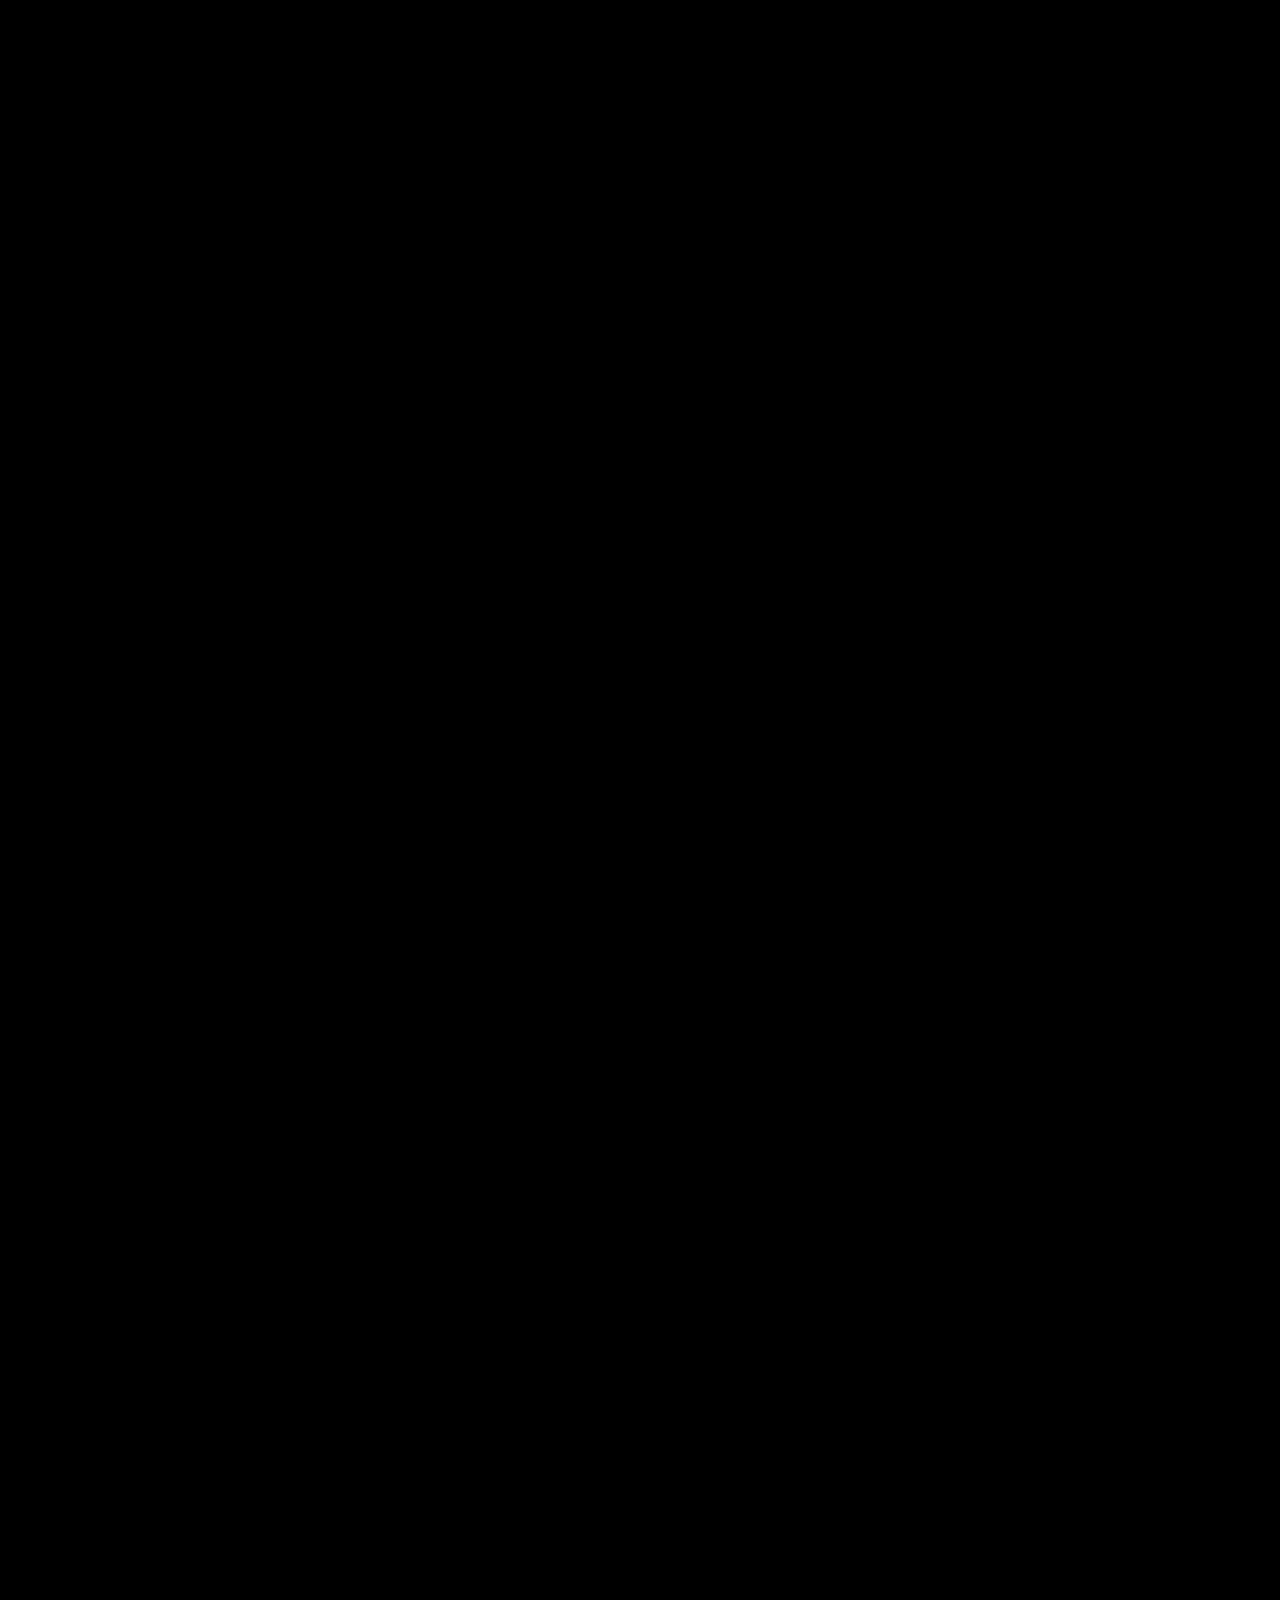
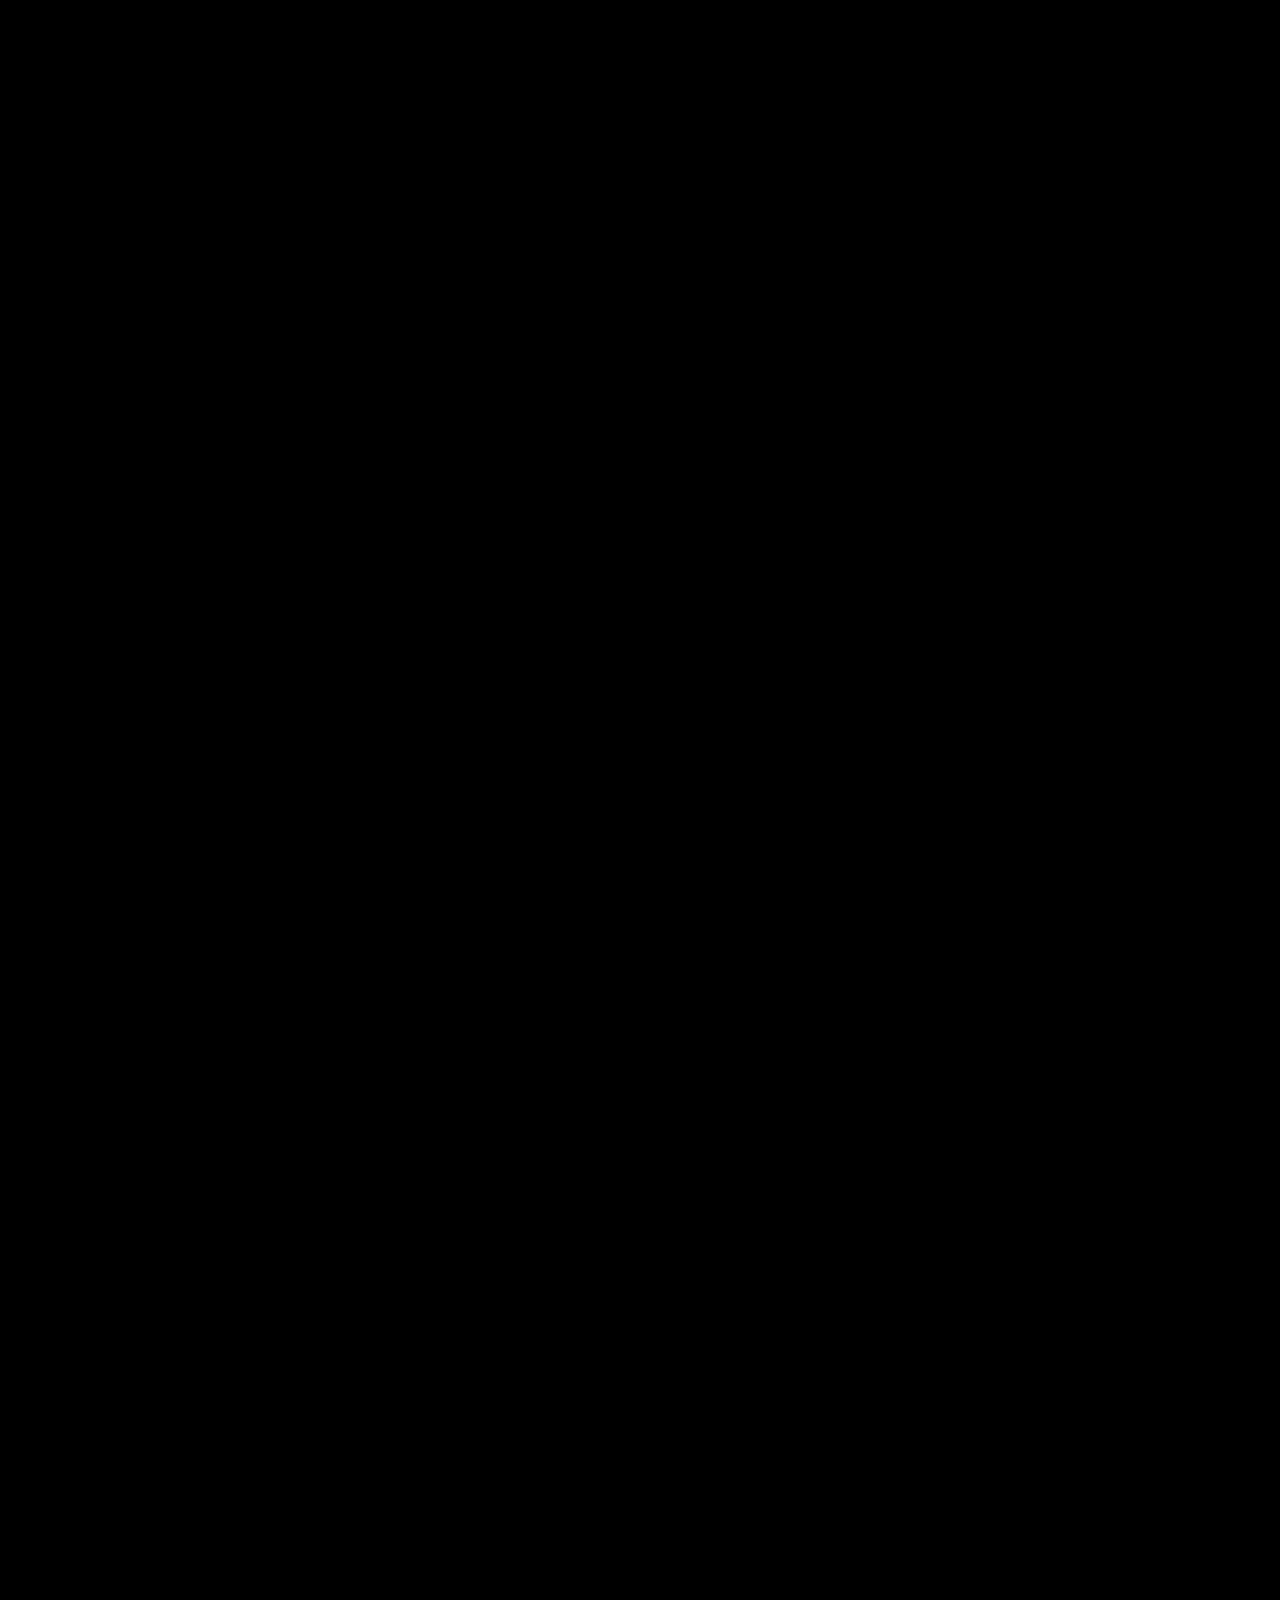
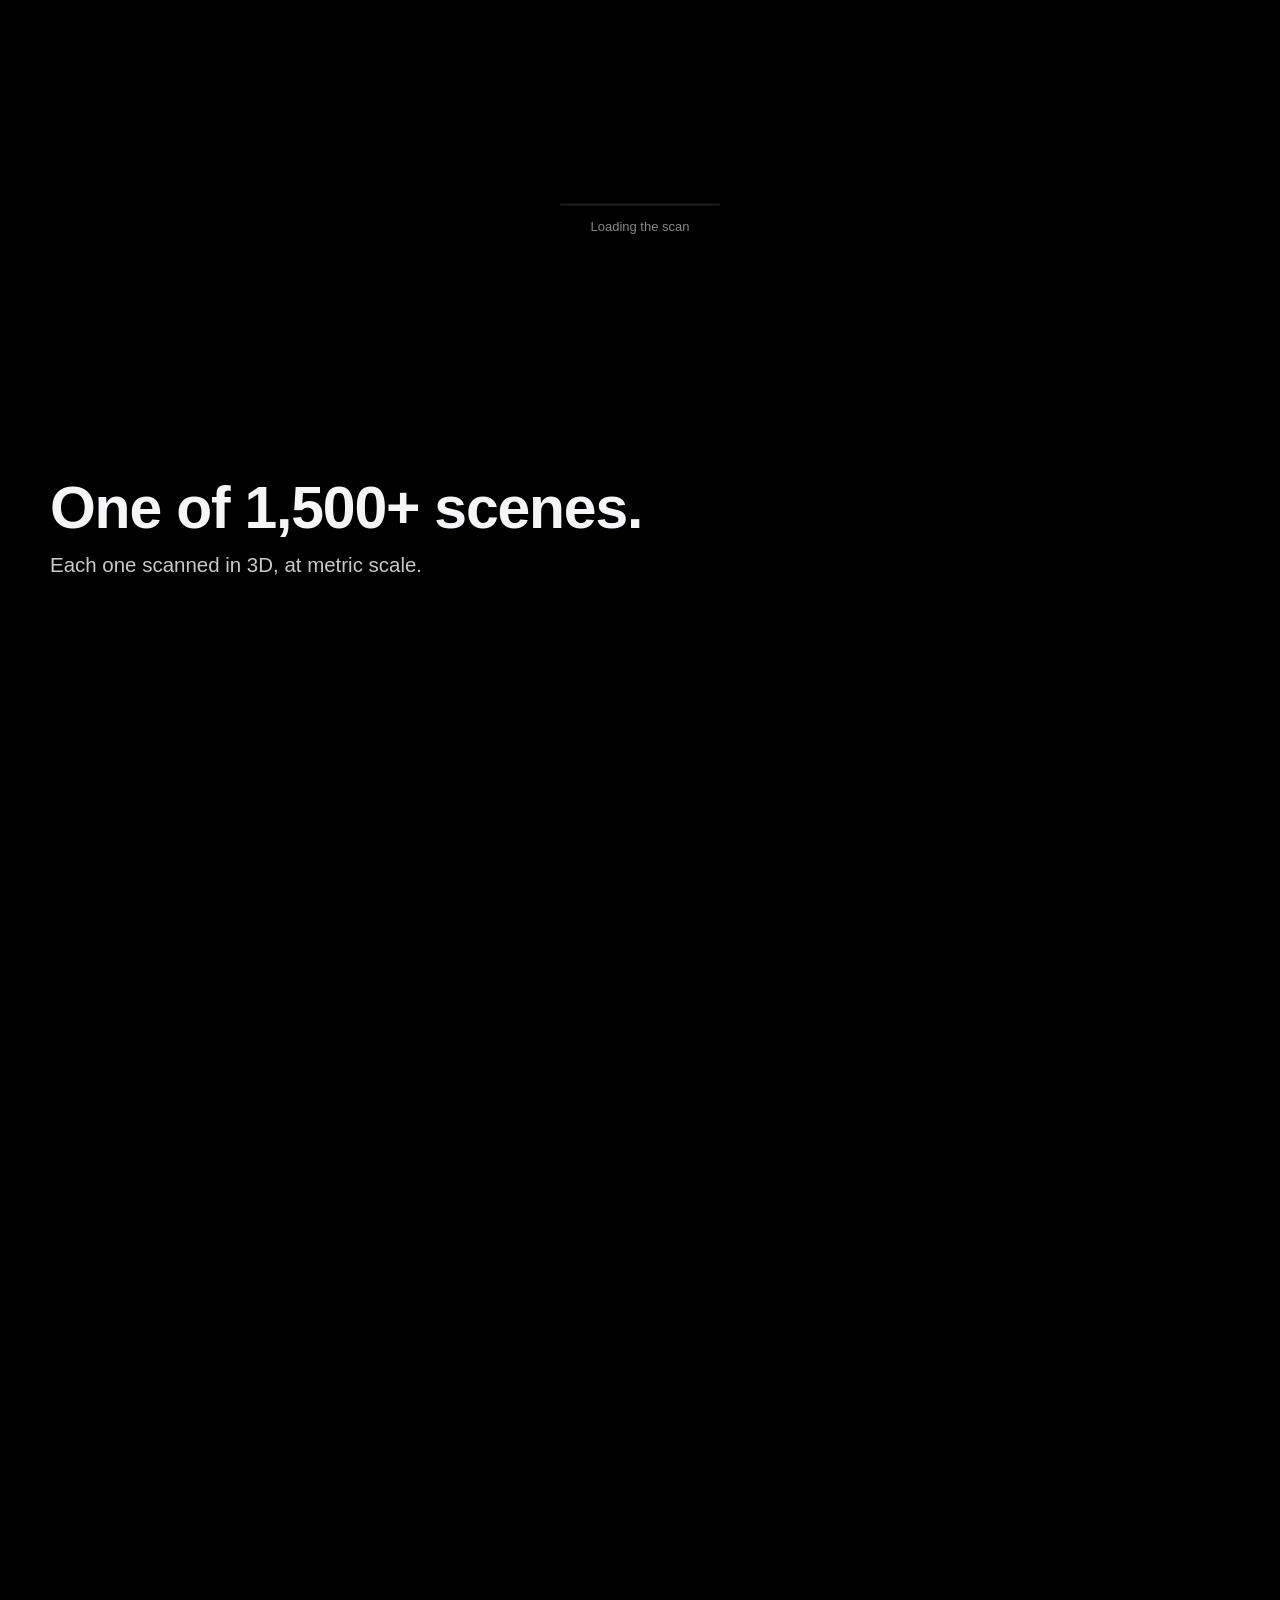
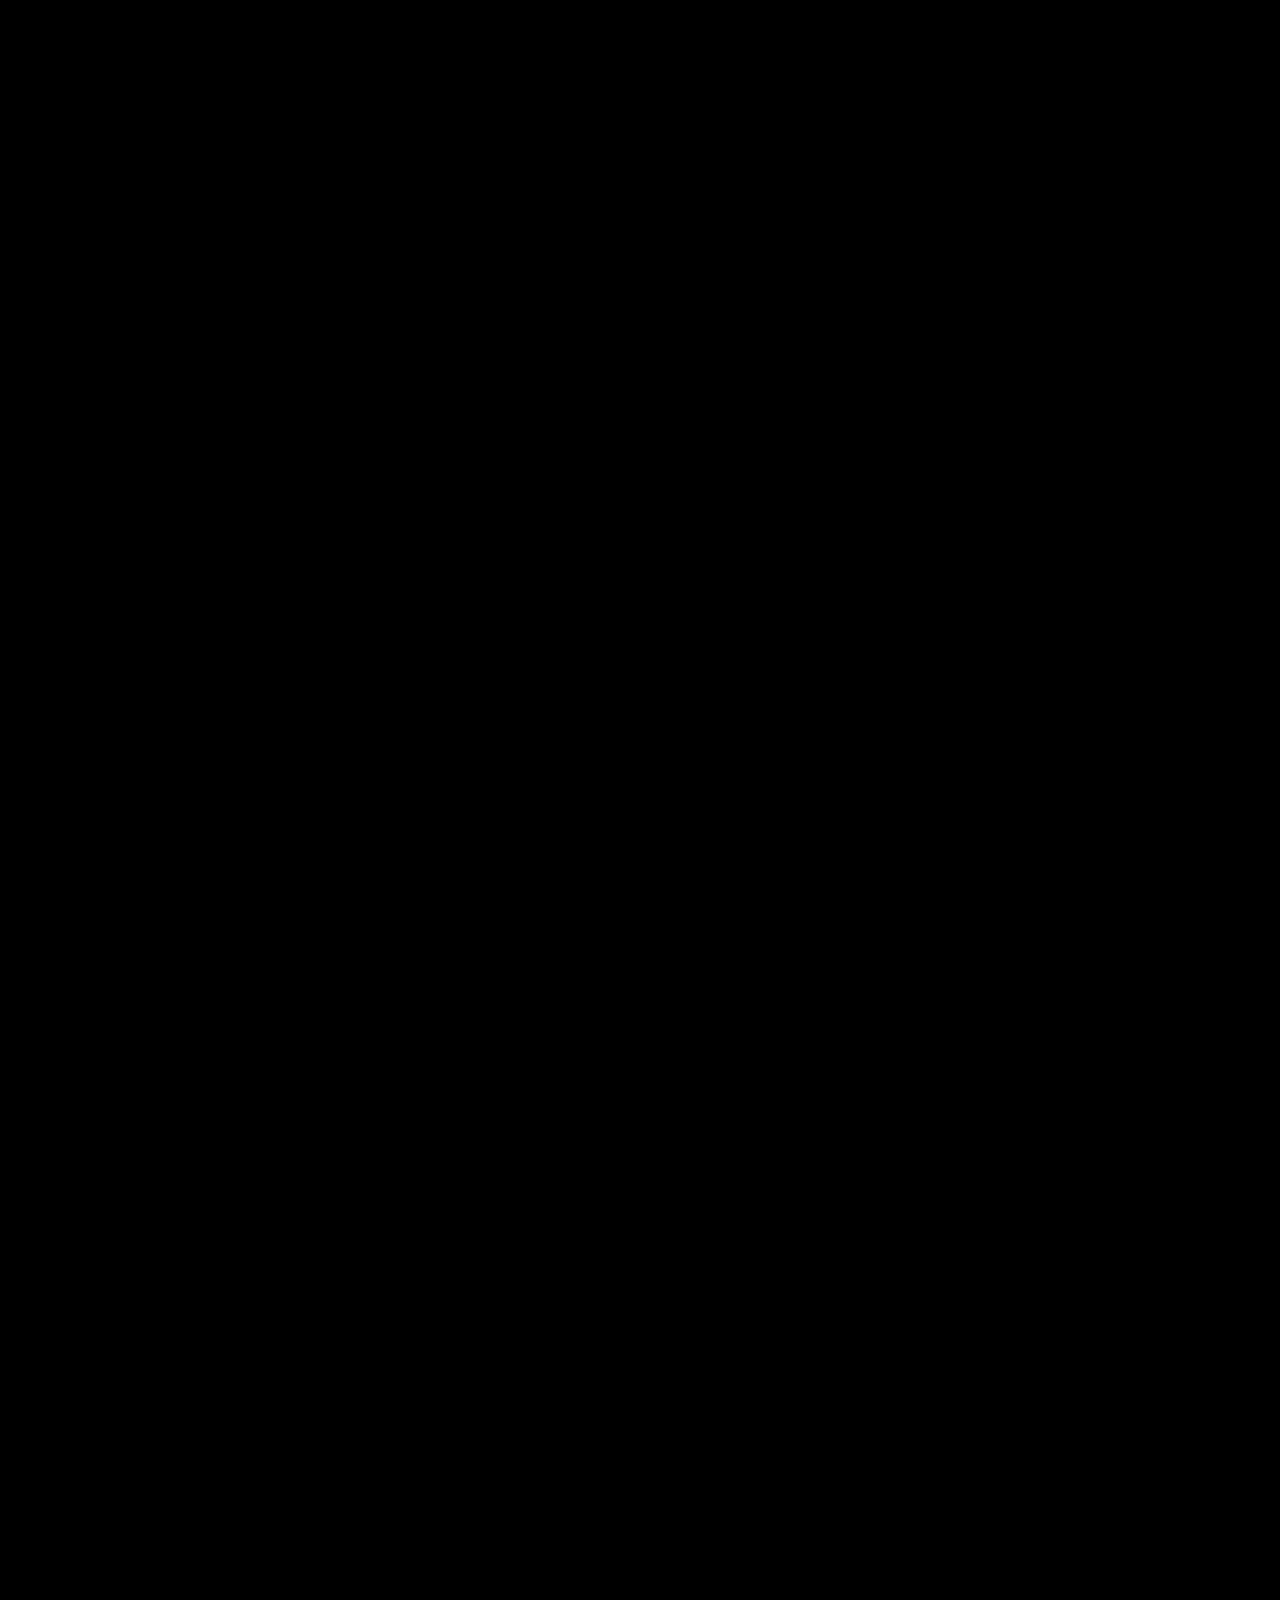
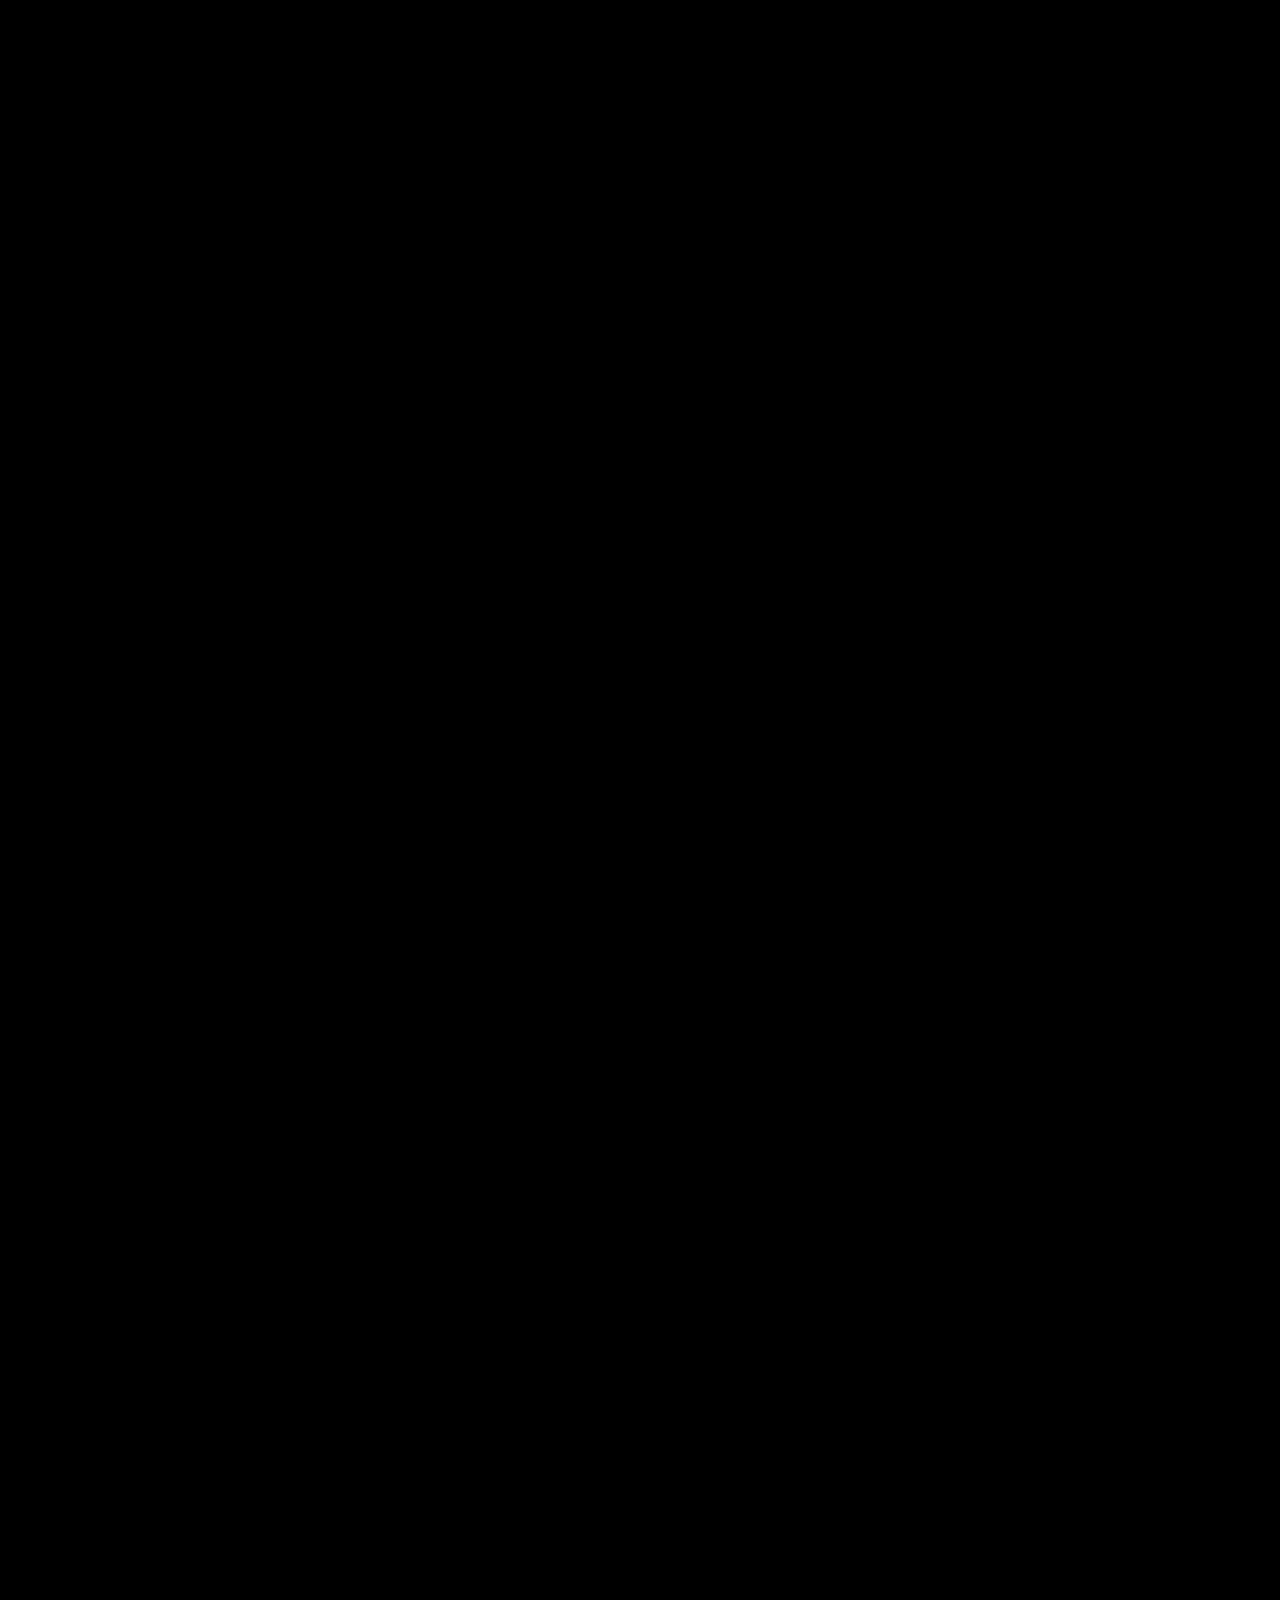
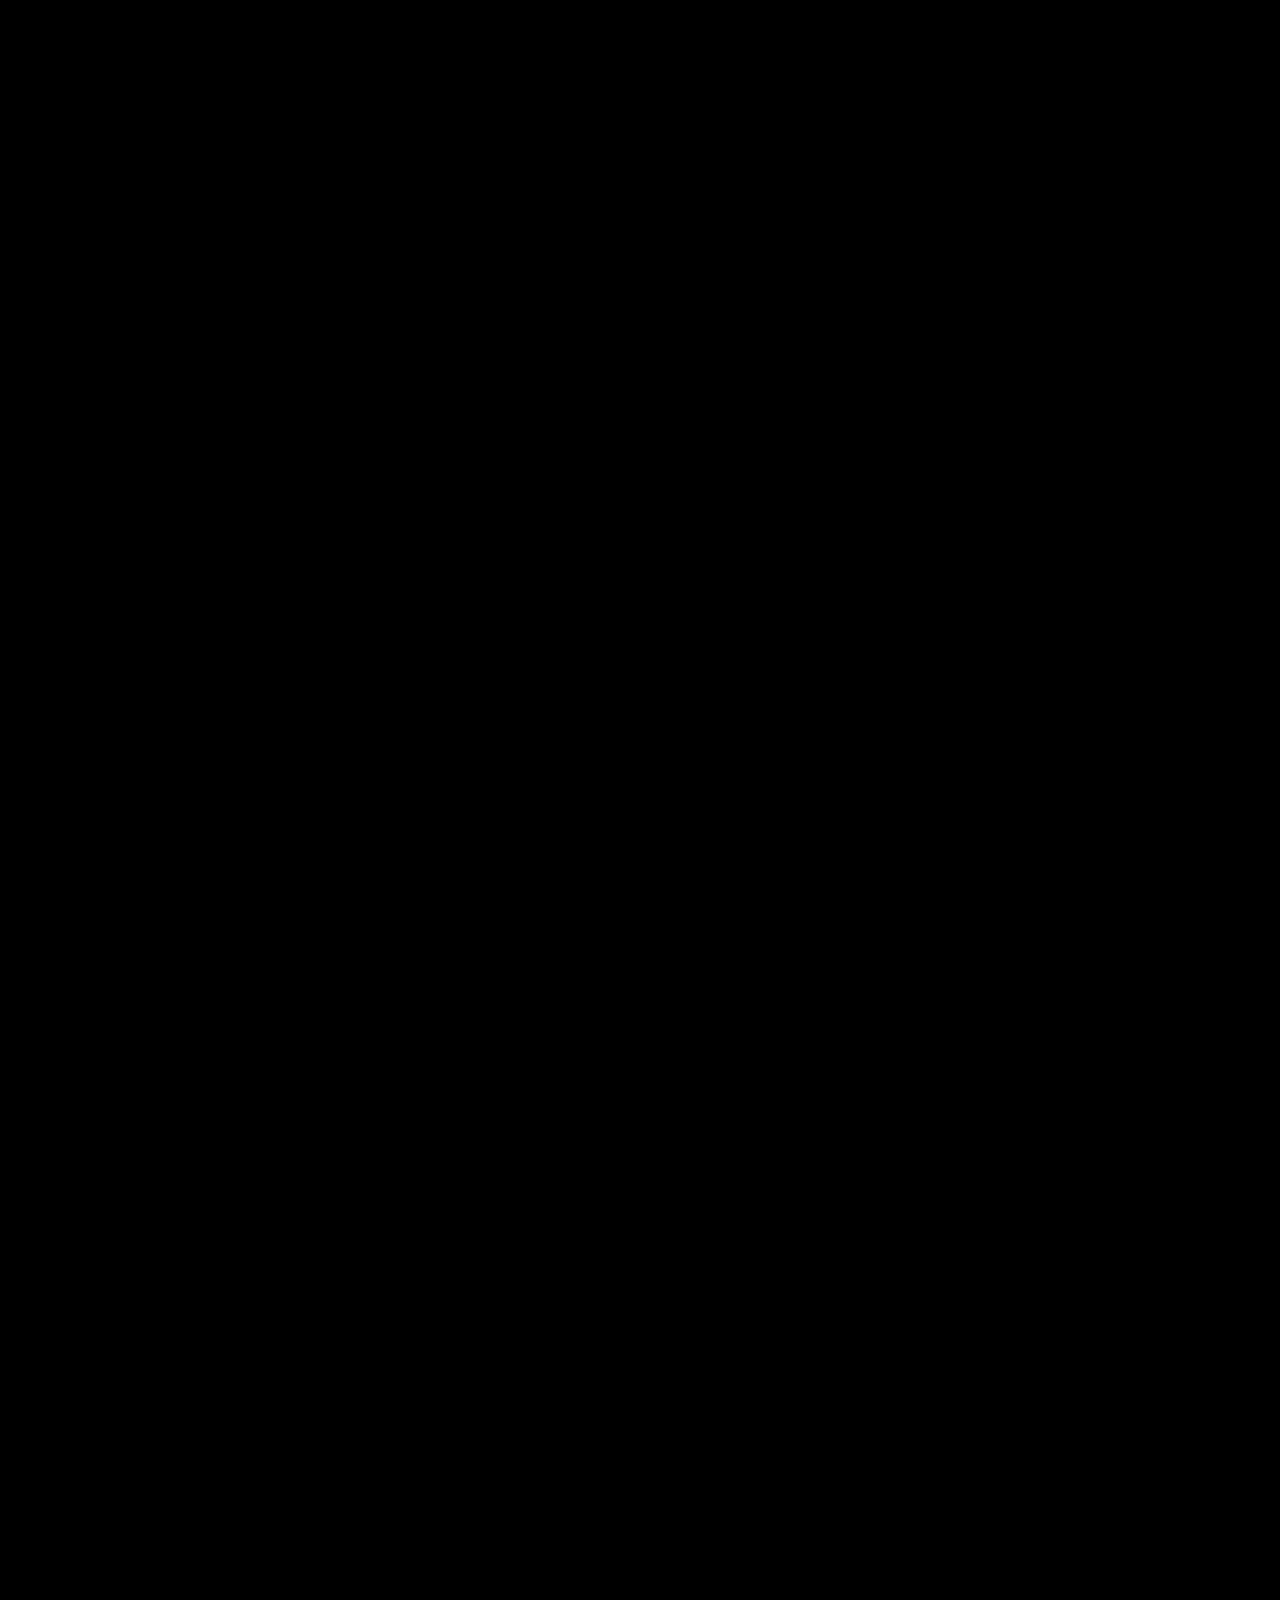
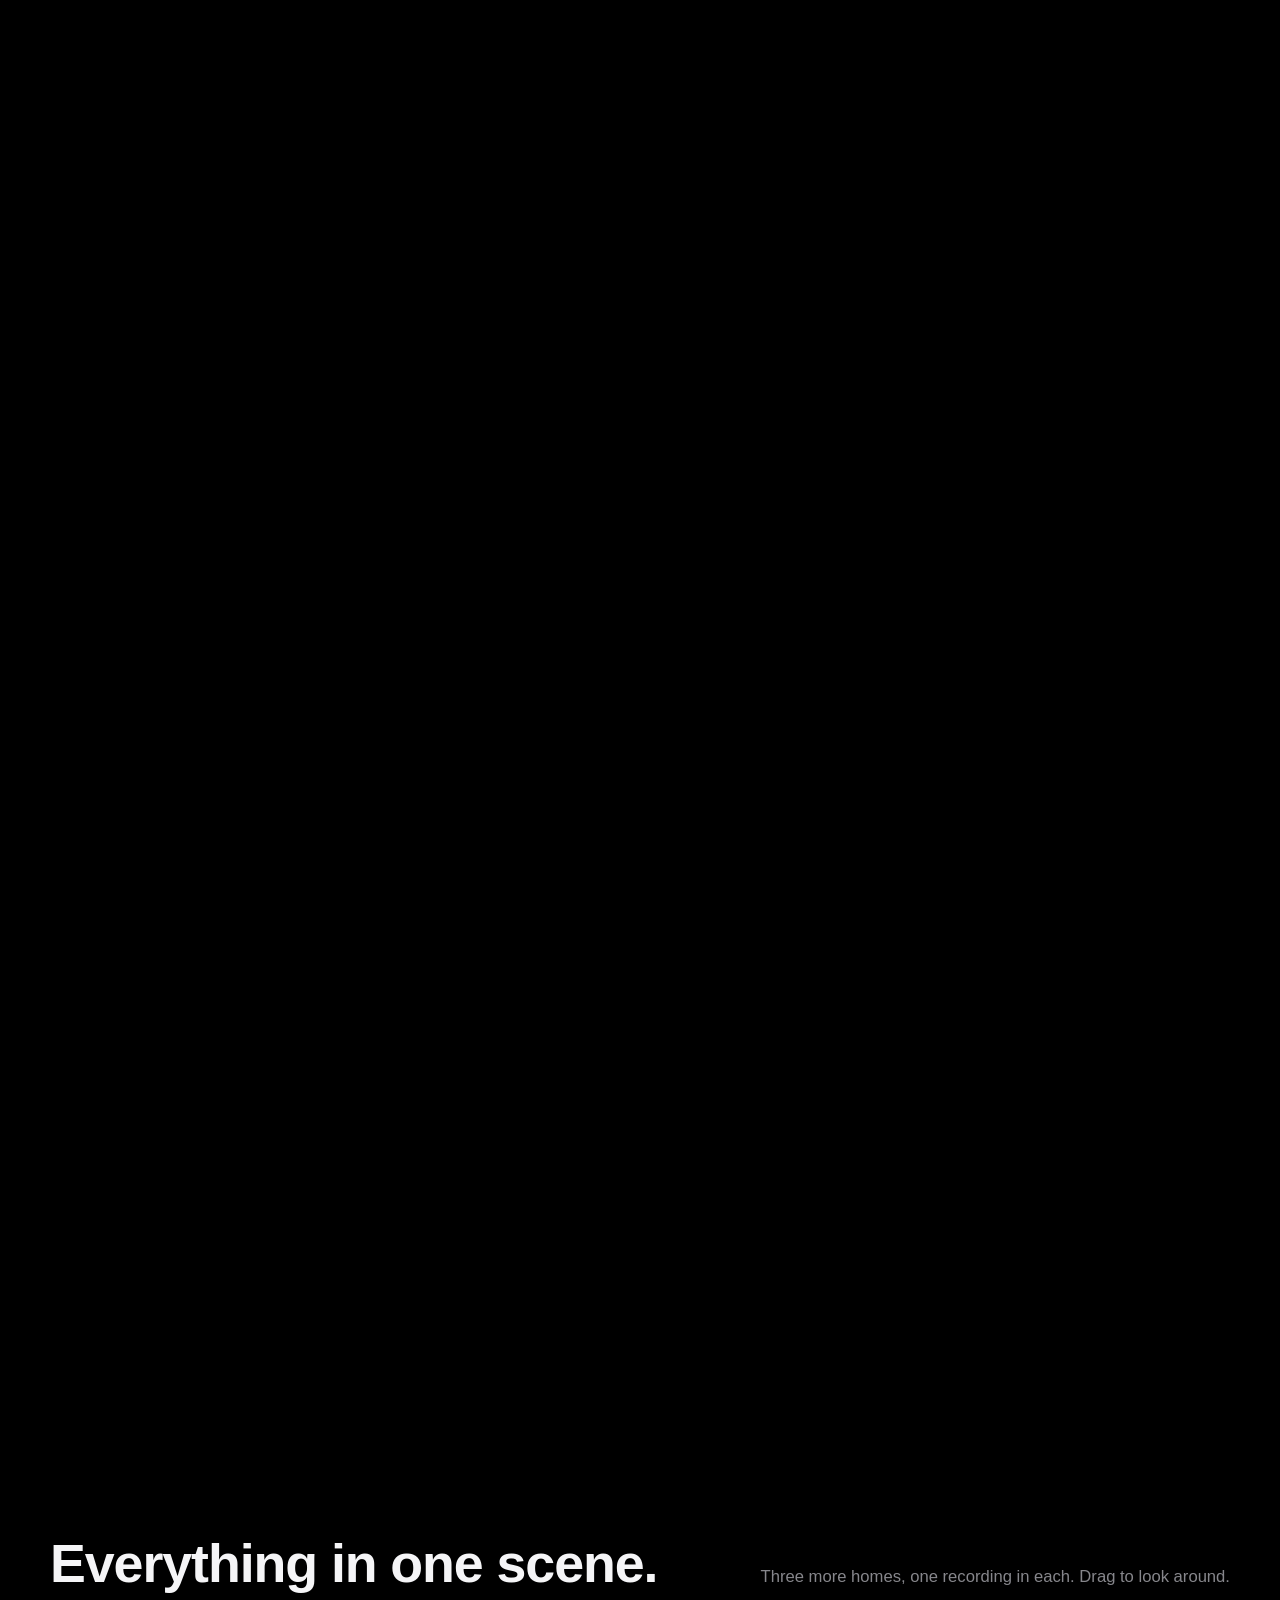
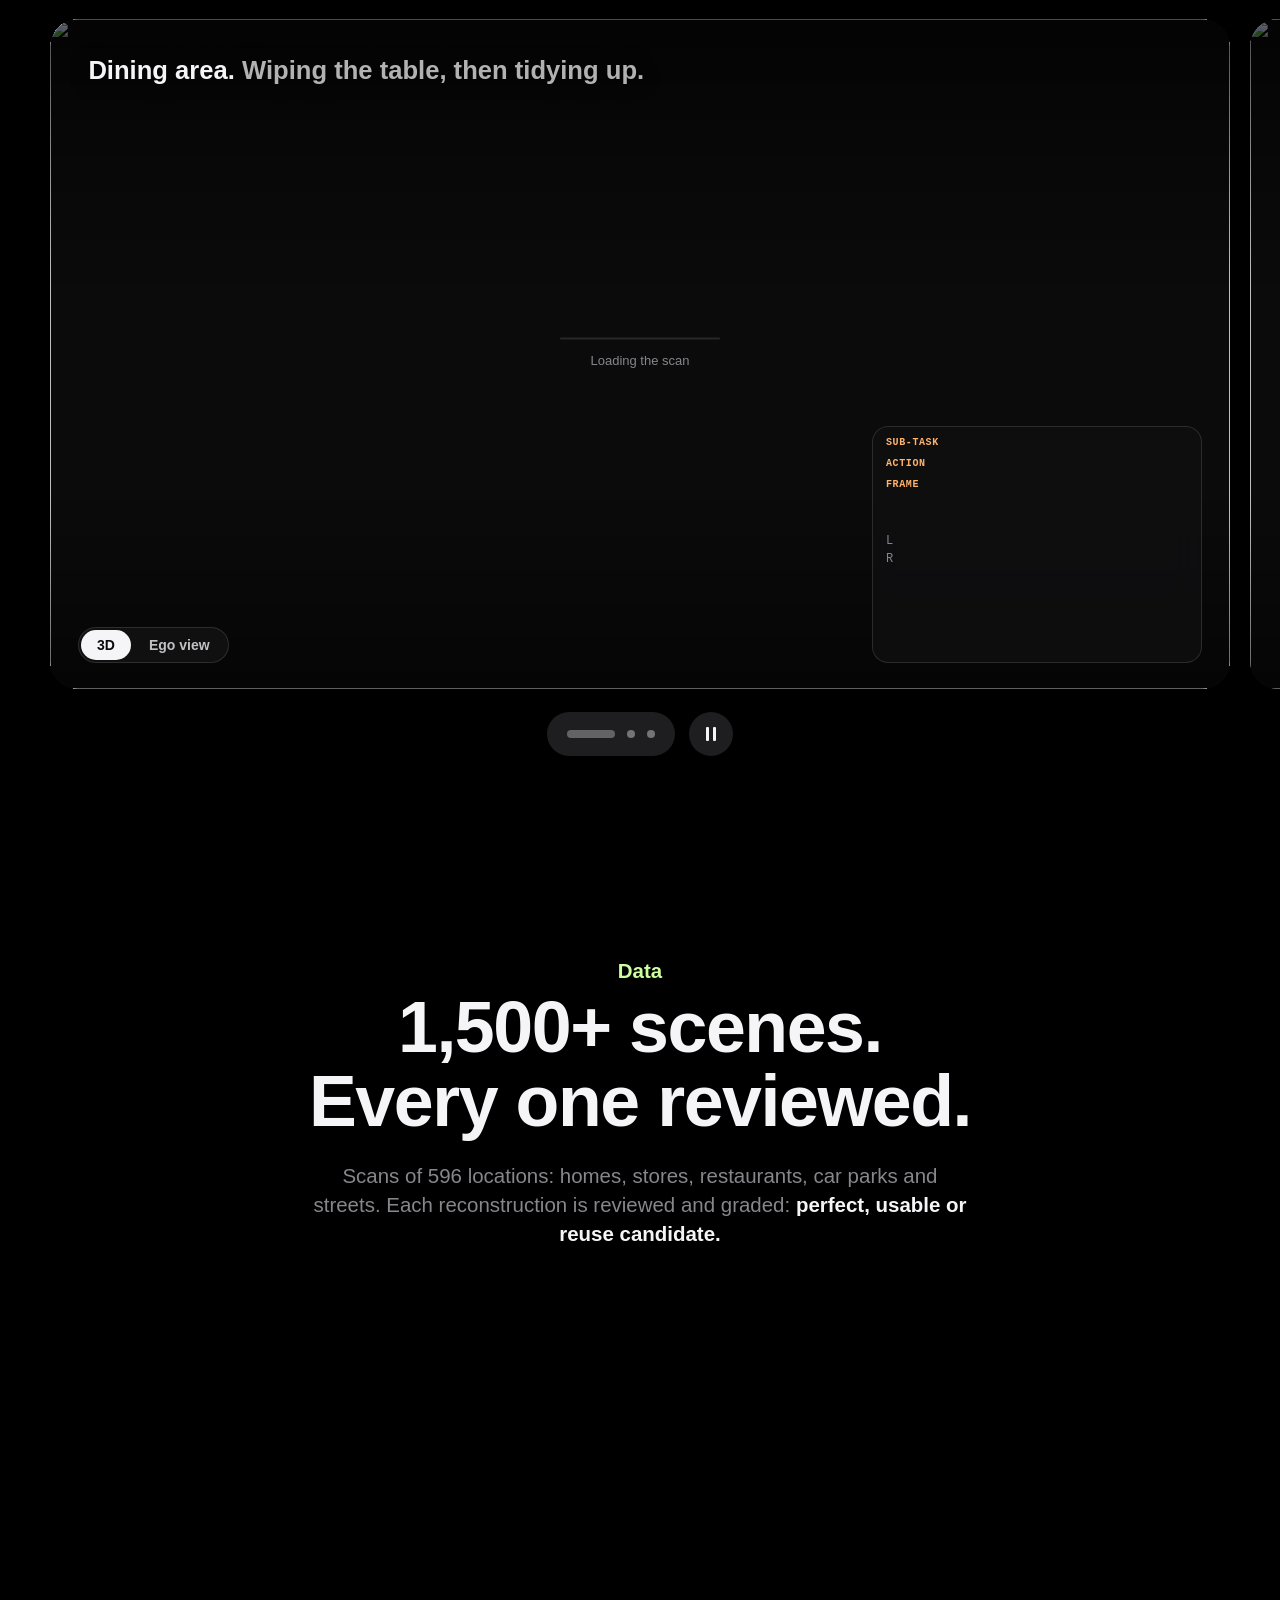
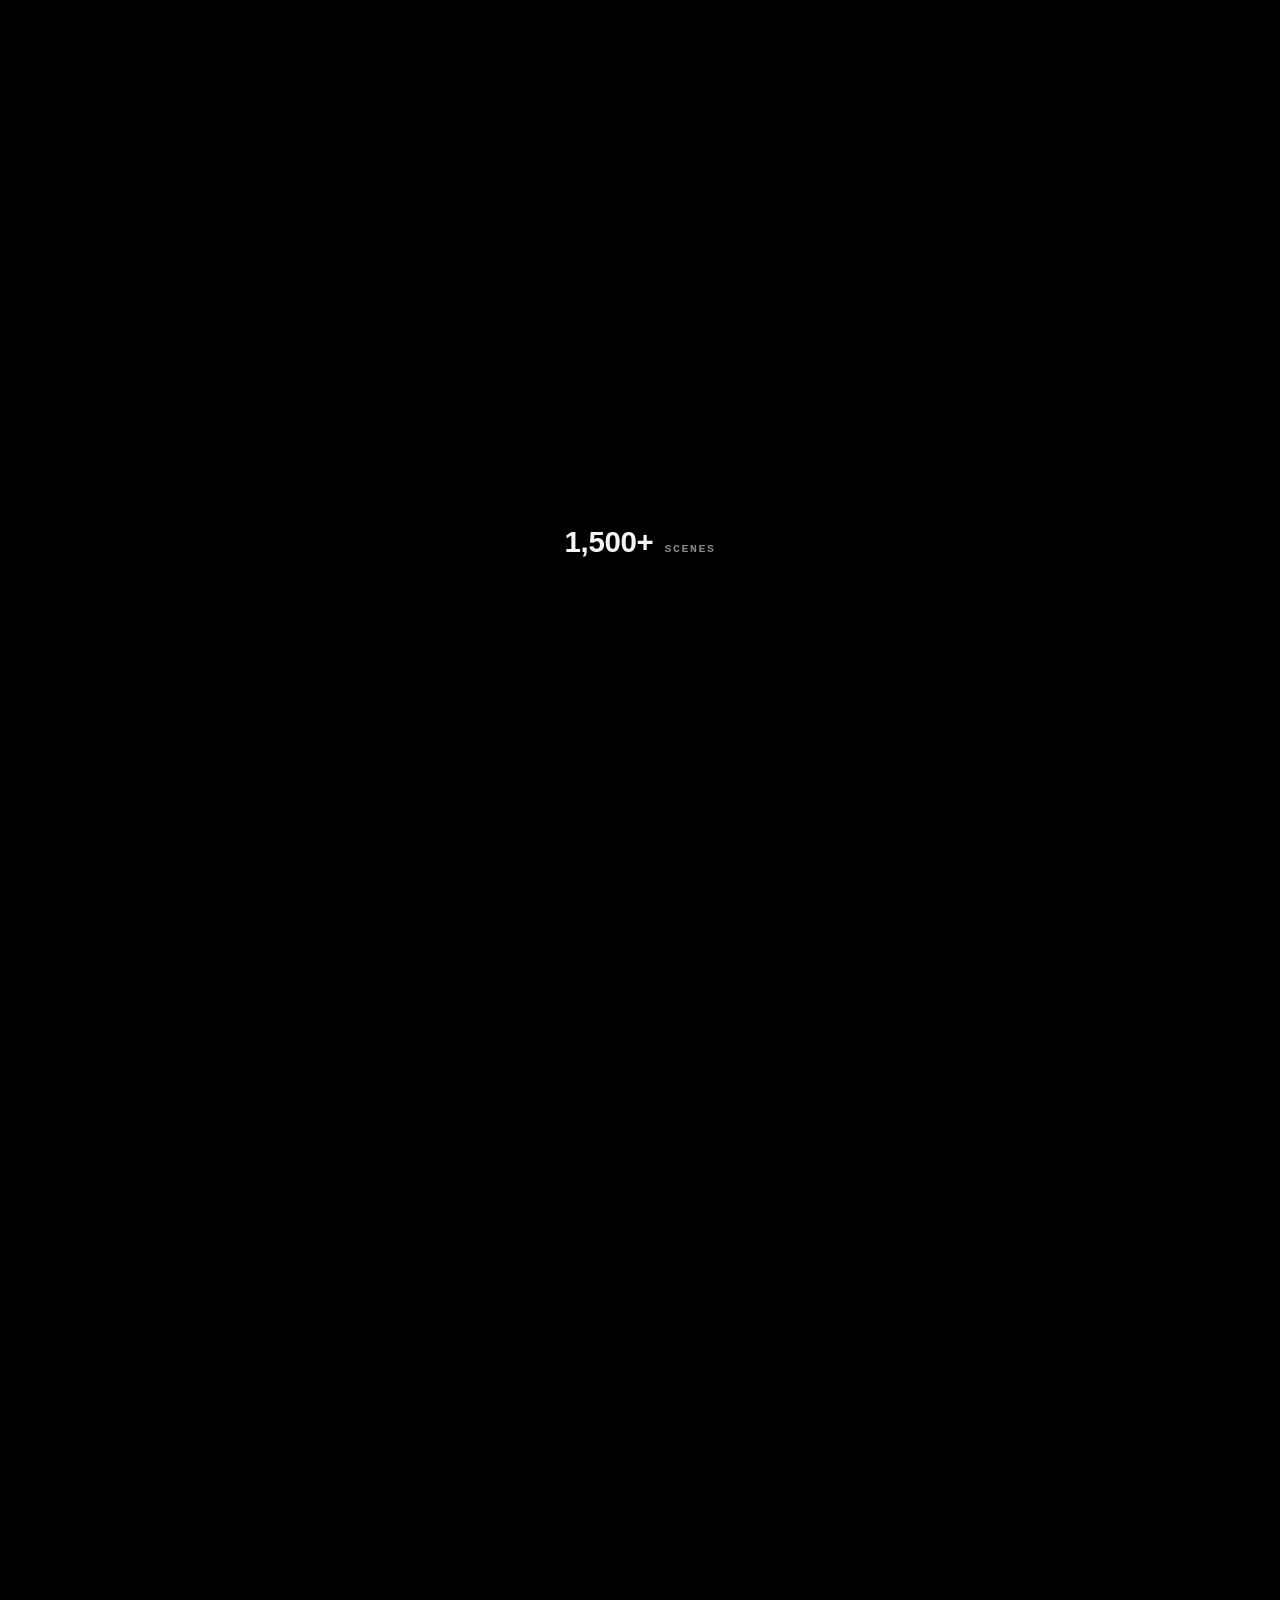
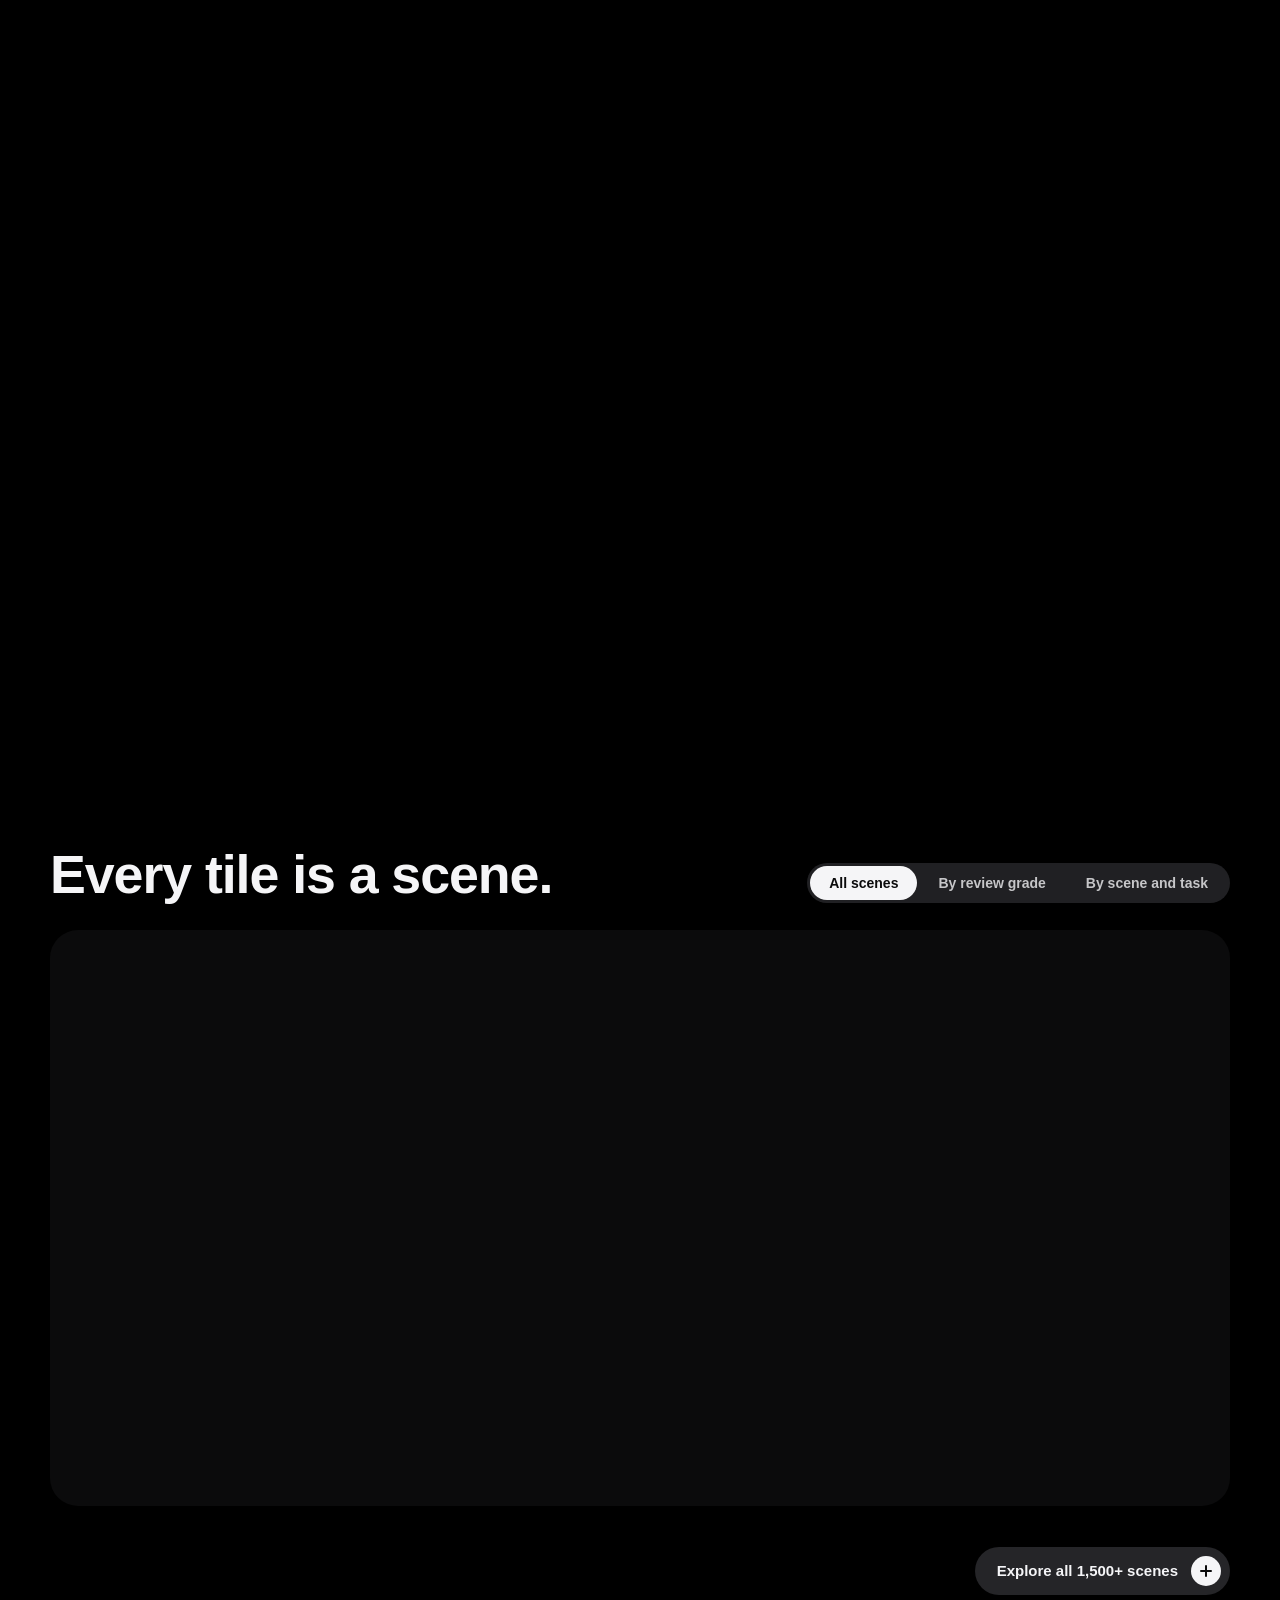
==== commit c5445594: "Virtual teleoperation: the operator beside one robot episode; shorter copy The teleoperation placeho" ====
--- a/home/index.html
+++ b/home/index.html
@@ -10,20 +10,27 @@
 <link rel="stylesheet" href="dataset.css">
 <link rel="stylesheet" href="apps.css">
 <link rel="stylesheet" href="r2s3d.css">
+<link rel="stylesheet" href="release.css">
 <script type="importmap">
 { "imports": { "three": "./vendor/three.module.js", "three/addons/": "./vendor/addons/" } }
 </script>
 </head>
 <body>
+<!-- icons for the release links (links.js): the paper, Hugging Face and GitHub marks (Simple Icons, CC0) -->
+<svg width="0" height="0" style="position: absolute" aria-hidden="true">
+  <symbol id="i-paper" viewBox="0 0 24 24"><path fill="none" stroke="currentColor" stroke-width="1.8" stroke-linejoin="round" stroke-linecap="round" d="M14 3H6.5A1.5 1.5 0 0 0 5 4.5v15A1.5 1.5 0 0 0 6.5 21h11a1.5 1.5 0 0 0 1.5-1.5V8zM14 3v5h5M8.5 12.5h7M8.5 16h7"/></symbol>
+  <symbol id="i-hf" viewBox="0 0 24 24"><path fill="currentColor" d="M1.4446 11.5059c0 1.1021.1673 2.1585.4847 3.1563-.0378-.0028-.0691-.0058-.1058-.0058-.4209 0-.8015.16-1.0704.4512-.3454.3737-.4984.8335-.4316 1.293a1.576 1.576 0 0 0 .2148.5978c-.2319.1864-.4018.4456-.4844.7578-.0646.2448-.131.7543.2149 1.2794a1.4552 1.4552 0 0 0-.0625.1055c-.208.3923-.2207.8372-.0371 1.25.2783.6258.9696 1.1175 2.3126 1.6467.8356.3292 1.5988.5411 1.6056.543 1.1046.2847 2.104.4277 2.969.4277 1.4173 0 2.4754-.3849 3.1525-1.1446 1.538.2651 2.791.1403 3.592.006.6773.7555 1.7332 1.1387 3.1467 1.1387.8649 0 1.8643-.143 2.969-.4278.0068-.0019.77-.2138 1.6056-.543 1.343-.5292 2.0343-1.0208 2.3126-1.6466.1836-.4129.171-.8577-.037-1.25a1.4685 1.4685 0 0 0-.0626-.1056c.346-.525.2795-1.0346.2149-1.2793-.0826-.3122-.2525-.5714-.4844-.7579.11-.1816.1831-.3788.2148-.5977.0669-.4595-.0862-.9193-.4316-1.293-.2688-.2913-.6495-.4513-1.0704-.4513-.0209 0-.0376.0008-.0588.0018.3162-.9966.4846-2.0518.4846-3.1523 0-5.807-4.7362-10.5144-10.5789-10.5144-5.8426 0-10.5788 4.7073-10.5788 10.5144Zm10.5788-9.4831c5.2727 0 9.5476 4.246 9.5476 9.483a9.4201 9.4201 0 0 1-.2696 2.2365c-.0039-.0047-.0079-.011-.0117-.0156-.274-.3255-.6679-.5059-1.1075-.5059-.352 0-.714.1155-1.0763.3438-.2403.1517-.5058.422-.7793.7598-.2534-.3492-.608-.5832-1.0137-.6465a1.5174 1.5174 0 0 0-.2344-.0176c-.9263 0-1.4828.7993-1.6935 1.5177-.1046.2426-.6065 1.3482-1.3614 2.0978-1.1681 1.1601-1.4458 2.3534-.8396 3.6382-.843.1029-1.5836.0927-2.365-.006.5906-1.212.3626-2.4388-.8426-3.6322-.755-.7496-1.2568-1.8552-1.3614-2.0978-.2107-.7184-.7673-1.5177-1.6935-1.5177-.078 0-.1568.0054-.2344.0176-.4057.0633-.7604.2973-1.0137.6465-.2735-.3379-.539-.6081-.7794-.7598-.3622-.2283-.7243-.3438-1.0762-.3438-.4266 0-.8094.171-1.0821.4786a9.4208 9.4208 0 0 1-.2598-2.1936c0-5.237 4.2749-9.483 9.5475-9.483zM8.6443 7.0036c-.4838.0043-.9503.2667-1.1934.7227-.3536.6633-.1006 1.4873.5645 1.84.351.1862.4883-.5261.836-.6485.3107-.1095.841.399 1.0078.086.3536-.6634.1025-1.4874-.5625-1.84a1.3659 1.3659 0 0 0-.6524-.1602Zm6.8403 0c-.2199-.002-.4426.05-.6504.1602-.665.3526-.9181 1.1766-.5645 1.84.1669.313.6971-.1955 1.0079-.086.3476.1224.4867.8347.838.6485.6649-.3527.916-1.1767.5624-1.84-.243-.456-.7096-.7184-1.1934-.7227Zm-9.7565 1.418a.8768.8768 0 0 0-.877.877c0 .4846.3925.877.877.877a.8768.8768 0 0 0 .877-.877.8768.8768 0 0 0-.877-.877zm12.6434 0c-.4845 0-.879.3925-.879.877 0 .4846.3945.877.879.877a.8768.8768 0 0 0 .877-.877.8768.8768 0 0 0-.877-.877zM8.7927 11.459c-.179-.003-.2793.1107-.2793.416 0 .8097.3874 2.125 1.4279 2.924.207-.7123 1.3453-1.2832 1.5079-1.2012.2315.1167.2191.4417.6074.7266.3884-.285.374-.6098.6056-.7266.1627-.082 1.3009.4889 1.5079 1.2012 1.0404-.799 1.4278-2.1144 1.4278-2.924 0-1.2212-1.583.6402-3.5413.6485-1.4686-.0061-2.7266-1.0558-3.2639-1.0645zM4.312 14.4768c.5792.365 1.6964 2.2751 2.1056 3.0177.1371.2488.371.3536.582.3536.4188 0 .7465-.4138.0391-.9395-1.0636-.791-.6914-2.0846-.1836-2.1642a.4302.4302 0 0 1 .0664-.004c.4616 0 .666.7892.666.7892s.5959 1.4898 1.6213 2.508c.942.9356 1.062 1.703.4961 2.6661-.0164-.004-.0159.0236-.1484.2149-.1853.2673-.4322.4688-.7188.6152-.5062.2269-1.1397.2696-1.7833.2696-1.037 0-2.1017-.1824-2.6975-.336-.0293-.0075-3.6505-.9567-3.1916-1.8224.0771-.1454.2033-.2031.3633-.2031.6463 0 1.823.9551 2.3283.9551.113 0 .196-.0865.2285-.2031.2249-.8045-3.2787-1.0522-2.9846-2.1642.0519-.1967.193-.2757.3907-.2754.854 0 2.7704 1.4923 3.172 1.4923.0307 0 .0525-.0085.0645-.0274.2012-.3227.1096-.5865-1.3087-1.4395-1.4182-.8533-2.4315-1.329-1.8653-1.9416.0651-.0707.1574-.1015.2695-.1015.8611.0002 2.8948 1.84 2.8948 1.84s.5487.5683.8809.5683c.0762 0 .1416-.0315.1855-.1054.2355-.3946-2.1858-2.2183-2.3224-2.971-.0926-.51.0641-.7676.3555-.7676-.0006.008.1701-.0285.4942.1759zm16.2257.5918c-.1366.7526-2.5579 2.5764-2.3224 2.9709.044.074.1092.1055.1855.1055.3321 0 .881-.5684.881-.5684s2.0336-1.8397 2.8947-1.84c.1121 0 .2044.0308.2695.1016.5662.6125-.447 1.0882-1.8653 1.9415-1.4183.853-1.51 1.1168-1.3087 1.4396.012.0188.0337.0273.0644.0273.4016 0 2.3181-1.4923 3.1721-1.4923.1977-.0002.3388.0787.3907.2754.294 1.112-3.2095 1.3597-2.9846 2.1642.0325.1166.1156.2032.2285.2032.5054 0 1.682-.9552 2.3283-.9552.16 0 .2862.0577.3633.2032.459.8656-3.1623 1.8149-3.1916 1.8224-.5958.1535-1.6605.336-2.6975.336-.6351 0-1.261-.0409-1.7638-.2599-.2949-.1472-.5488-.3516-.7383-.625-.0411-.0682-.1026-.1476-.1426-.205-.5726-.9679-.455-1.7371.4903-2.676 1.0254-1.0182 1.6212-2.508 1.6212-2.508s.2044-.7891.666-.7891a.4318.4318 0 0 1 .0665.0039c.5078.0796.88 1.3732-.1836 2.1642-.7074.5257-.3797.9395.039.9395.211 0 .445-.1047.5821-.3535.4092-.7426 1.5264-2.6527 2.1056-3.0178.5588-.3524.99-.1816.8497.5918z"/></symbol>
+  <symbol id="i-gh" viewBox="0 0 24 24"><path fill="currentColor" d="M12 .297c-6.63 0-12 5.373-12 12 0 5.303 3.438 9.8 8.205 11.385.6.113.82-.258.82-.577 0-.285-.01-1.04-.015-2.04-3.338.724-4.042-1.61-4.042-1.61C4.422 18.07 3.633 17.7 3.633 17.7c-1.087-.744.084-.729.084-.729 1.205.084 1.838 1.236 1.838 1.236 1.07 1.835 2.809 1.305 3.495.998.108-.776.417-1.305.76-1.605-2.665-.3-5.466-1.332-5.466-5.93 0-1.31.465-2.38 1.235-3.22-.135-.303-.54-1.523.105-3.176 0 0 1.005-.322 3.3 1.23.96-.267 1.98-.399 3-.405 1.02.006 2.04.138 3 .405 2.28-1.552 3.285-1.23 3.285-1.23.645 1.653.24 2.873.12 3.176.765.84 1.23 1.91 1.23 3.22 0 4.61-2.805 5.625-5.475 5.92.42.36.81 1.096.81 2.22 0 1.606-.015 2.896-.015 3.286 0 .315.21.69.825.57C20.565 22.092 24 17.592 24 12.297c0-6.627-5.373-12-12-12"/></symbol>
+</svg>
 
 <nav class="lnav away" aria-label="Xperience">
   <a class="lnav-brand" href="#top"><img src="assets/ropedia_brand.png" alt="Ropedia"><span>Xperience 2</span></a>
   <div class="lnav-links">
     <a href="#hero">Overview</a>
-    <a href="#hero">Scene</a>
     <a href="#data">Data</a>
     <a href="#apps">Applications</a>
-    <a class="lnav-cta" href="#hero">Get the data</a>
+    <span class="lnav-ext" hidden><a data-link="paper" hidden><svg aria-hidden="true"><use href="#i-paper"/></svg>Paper</a><a data-link="code" hidden><svg aria-hidden="true"><use href="#i-gh"/></svg>Code</a></span>
+    <a class="lnav-cta" href="#get" data-link="dataset" data-soon-href="#get">Get the data</a>
   </div>
 </nav>
 
@@ -39,8 +46,13 @@
     <p class="lk-sub" id="lkSub">A Golden Standard for Scaling Physical AI Environments and Behaviors</p>
     <div class="hero-tip" id="heroTip" hidden></div>
     <div class="hero-hint" id="heroHint"><span>Scroll</span><i></i></div>
+    <!-- the release links under the slogan (links.js places them and holds the URLs; "soon" until a link is out) -->
+    <div class="hero-links" id="heroLinks" role="group" aria-label="Release">
+      <a class="pri soon" data-link="dataset" aria-disabled="true"><svg aria-hidden="true"><use href="#i-hf"/></svg>Dataset<small>soon</small></a>
+      <a class="soon" data-link="paper" data-sub="arXiv" aria-disabled="true"><svg aria-hidden="true"><use href="#i-paper"/></svg>Paper<small>soon</small></a>
+      <a class="soon" data-link="code" aria-disabled="true"><svg aria-hidden="true"><use href="#i-gh"/></svg>Code<small>soon</small></a>
+    </div>
     <div class="hero-cap" id="heroCap">
-      <p class="eyebrow">LH_17761 · multi-room home</p>
       <h2>One of 1,500+ scenes.</h2>
       <p>Each one scanned in 3D, at metric scale.</p>
     </div>
@@ -61,25 +73,24 @@
     <svg class="co-lines" id="calloutLines" aria-hidden="true"></svg>
     <div class="callouts" id="callouts" aria-hidden="true"></div>
     <aside class="story-panel" id="storyPanel" aria-label="The recording at this moment">
-      <figure class="story-ego" id="storyEgo"><canvas width="720" height="409"></canvas><figcaption>HOMIE Gen 2 head camera, as recorded</figcaption></figure>
+      <figure class="story-ego" id="storyEgo"><canvas width="720" height="409"></canvas></figure>
       <section class="pc pc-cap" aria-label="Captions">
-        <header><b>Captions</b><span>three temporal scales</span></header>
+        <header><b>Captions</b></header>
         <div class="lv"><span class="k">Recording</span><p id="capTask"></p><div class="tl"><i id="capTaskHead"></i></div></div>
         <div class="lv"><span class="k">Sub-task · action</span><p id="capAct"></p><div class="tl"><b id="capActSpan"></b><i id="capActHead"></i></div></div>
         <div class="lv"><span class="k">Frame</span><p id="capNow"></p><p class="hs" id="capHands"></p></div>
       </section>
       <section class="pc pc-imu" aria-label="HOMIE Gen 2 sensors">
         <header><b>IMU</b><span><span id="imuRate">200 Hz</span> · <span class="xyz"><i style="--c:#FF6B9A">x</i><i style="--c:#CCFFA0">y</i><i style="--c:#7AC4D8">z</i></span></span></header>
-        <div class="tr"><span class="k">Gyro <em>rad/s</em></span><span class="v" id="imuGv"></span></div>
+        <div class="tr"><span class="k">Gyro</span><span class="v" id="imuGv"></span></div>
         <canvas id="imuGyro" width="640" height="84"></canvas>
-        <div class="tr"><span class="k">Accel <em>m/s²</em></span><span class="v" id="imuAv"></span></div>
+        <div class="tr"><span class="k">Accel</span><span class="v" id="imuAv"></span></div>
         <canvas id="imuAcc" width="640" height="84"></canvas>
-        <div class="tr"><span class="k">Audio <em>4 microphones</em></span><span class="v" id="audV"></span></div>
+        <div class="tr"><span class="k">Audio</span><span class="v" id="audV"></span></div>
         <canvas id="audio" width="640" height="64"></canvas>
       </section>
     </aside>
     <div class="hero-cap story-carry" id="storyCarry">
-      <p class="eyebrow">LH_17761 · multi-room home</p>
       <h2>One of 1,500+ scenes.</h2>
       <p>Each one scanned in 3D, at metric scale.</p>
     </div>
@@ -88,7 +99,6 @@
         <p class="eyebrow">Capture</p>
         <h2>Scanned once.</h2>
         <p>A handheld LiDAR scanner captures the whole space in one pass, <strong>in 3D and at metric scale.</strong></p>
-        <p class="legend"><i></i>Reconstruction trajectory</p>
       </article>
       <article class="sc sc-side sc-rec" data-in="0.42" data-out="0.72">
         <h2>Recorded many times.</h2>
@@ -96,7 +106,6 @@
         <figure class="dev-big"><img src="assets/homie_gen2.jpg" alt="HOMIE Gen 2, the head-mounted recording rig"><figcaption><b>HOMIE Gen 2</b><span>Head-mounted · 4 fisheye cameras · IMU · 4-channel audio</span></figcaption></figure>
         <div class="dev-chip"><img src="assets/homie_gen2.jpg" alt=""><div><b>HOMIE Gen 2</b><span>8 recordings in this scene · 19 min</span></div></div>
         <ol class="recs" id="storyList" aria-label="Recordings in this scene"></ol>
-        <p class="rec-hint">Pick one to follow it.</p>
       </article>
       <article class="sc sc-low" data-in="0.88" data-out="1.01">
         <h2>In one metric frame.</h2>
@@ -117,15 +126,15 @@
   <div class="hl-track" id="hlTrack">
     <article class="hlc" data-i="0" aria-label="Dining area, LH_17763">
       <div class="gl-slot" data-mode="viewer" data-card="0" data-poster><div class="gl-host"></div><img class="hlc-poster" src="assets/hl_LH_17763.jpg" alt=""><div class="gl-load"><i></i><span>Loading the scan</span></div></div>
-      <p class="hlc-cap"><span>LH_17763</span><b>Dining area.</b> Wiping the table, then tidying up.</p>
+      <p class="hlc-cap"><b>Dining area.</b> Wiping the table, then tidying up.</p>
     </article>
     <article class="hlc" data-i="1" aria-label="Kitchen, LH_17764">
       <div class="gl-slot" data-mode="viewer" data-card="1" data-poster><div class="gl-host"></div><img class="hlc-poster" src="assets/hl_LH_17764.jpg" alt=""><div class="gl-load"><i></i><span>Loading the scan</span></div></div>
-      <p class="hlc-cap"><span>LH_17764</span><b>Kitchen.</b> Putting a food container in the microwave.</p>
+      <p class="hlc-cap"><b>Kitchen.</b> Putting a food container in the microwave.</p>
     </article>
     <article class="hlc" data-i="2" aria-label="Living room, LH_17766">
       <div class="gl-slot" data-mode="viewer" data-card="2" data-poster><div class="gl-host"></div><img class="hlc-poster" src="assets/hl_LH_17766.jpg" alt=""><div class="gl-load"><i></i><span>Loading the scan</span></div></div>
-      <p class="hlc-cap"><span>LH_17766</span><b>Living room.</b> Moving a small device, then reaching for the AC remote.</p>
+      <p class="hlc-cap"><b>Living room.</b> Moving a small device, then reaching for the AC remote.</p>
     </article>
   </div>
   <!-- what the card in front adds over its scan; moved into that card -->
@@ -163,7 +172,7 @@
   <div class="ds-wall" id="dsWall">
     <div class="ds-stick">
       <canvas id="dsWallCv" role="img" aria-label="An X made of 1,500+ scene tiles spreads into a wall of scenes that fills the screen"></canvas>
-      <p class="ds-xcap" id="dsXcap"><b>1,500+</b><span>scenes · one tile per scan</span></p>
+      <p class="ds-xcap" id="dsXcap"><b>1,500+</b><span>scenes</span></p>
       <dl class="ds-nums" aria-label="The release in numbers">
         <div class="ds-num"><dt data-n="1500">1,500<small>+</small></dt><dd>scenes scanned in 3D</dd></div>
         <div class="ds-num"><dt data-n="596">596</dt><dd>locations</dd></div>
@@ -226,9 +235,10 @@
 
 <!-- 04 Applications (apps.js, apps.css). An overview (nine modalities on the left, the three benchmarks and the four
      demonstrations on the right; a use lights the modalities it takes and a click goes to its part), the benchmarks
-     (a sortable table of the depth and geometry scores; samples and empty tables for the two tracks without scores),
+     (a sortable table of the depth and geometry scores; the 3D object detection scores beside an illustration of the
+     task; the spatial-intelligence scores under an example of each kind of question),
      then the demonstrations in the film's order: Real-to-Sim (reconstruction, then interaction), long-horizon
-     trajectory generation, virtual teleoperation (no data yet) and human-to-robot retargeting with the eight-home wall -->
+     trajectory generation, virtual teleoperation (the operator beside the robot episode) and human-to-robot retargeting with the eight-home wall -->
 <section class="ap" id="apps" aria-label="Applications">
   <header class="ap-intro" data-rv>
     <p class="eyebrow">Applications</p>
@@ -242,19 +252,18 @@
     <svg class="ap-links" id="apLinks" aria-hidden="true"></svg>
     <div class="ap-uses" id="apUses"></div>
   </div>
-  <p class="ap-map-note" data-rv>Hover a use to see what it takes. For reference, teleoperating a real robot needs the robot, an operator and a reset for every episode.</p>
 
   <!-- benchmarks -->
   <div class="ap-part" id="ap-bench">
     <header class="ap-head" data-rv>
       <p class="eyebrow">Understand · Benchmarks</p>
-      <h2>Three benchmarks.<br>Ten scenes.</h2>
-      <p class="lead">Existing models, evaluated on the same 10 scanned scenes. <strong>No single model leads on every metric,</strong> and more input views do not consistently help.</p>
+      <h2>Three benchmarks.<br>Twenty scenes.</h2>
+      <p class="lead">Existing models, evaluated on the same 20 scanned scenes. <strong>No single model leads on every metric,</strong> more input views do not consistently help, and precise 3D boxes and metric distances are still out of reach.</p>
     </header>
     <div class="ap-tabs" role="tablist" aria-label="Benchmarks" id="apBenchTabs" data-rv>
       <button type="button" role="tab" id="tab-geo" data-b="geo" aria-selected="true" aria-controls="apB-geo">Depth &amp; Geometry<span>11 models</span></button>
-      <button type="button" role="tab" id="tab-vg" data-b="vg" aria-selected="false" aria-controls="apB-vg" tabindex="-1">3D Visual Grounding<span>7 models</span></button>
-      <button type="button" role="tab" id="tab-sqa" data-b="sqa" aria-selected="false" aria-controls="apB-sqa" tabindex="-1">Spatial Intelligence<span>11 models · 500 questions</span></button>
+      <button type="button" role="tab" id="tab-det" data-b="det" aria-selected="false" aria-controls="apB-det" tabindex="-1">3D Object Detection<span>7 methods</span></button>
+      <button type="button" role="tab" id="tab-sqa" data-b="sqa" aria-selected="false" aria-controls="apB-sqa" tabindex="-1">Spatial Intelligence<span>12 models · 500 questions</span></button>
     </div>
 
     <div class="ap-card ap-bpanel" id="apB-geo" role="tabpanel" aria-labelledby="tab-geo" data-rv>
@@ -266,28 +275,21 @@
       <p class="ap-say" id="apBenchSay" aria-live="polite"></p>
     </div>
 
-    <div class="ap-card ap-bpanel" id="apB-vg" role="tabpanel" aria-labelledby="tab-vg" hidden>
-      <div class="ap-two">
-        <figure class="ap-vg">
-          <div class="ap-stage"><img id="apVgImg" alt="A scanned living room; the object a phrase refers to is outlined by its 3D box"><svg id="apVgSvg" viewBox="0 0 1920 1080" preserveAspectRatio="xMidYMid slice" aria-hidden="true"></svg></div>
-          <figcaption>An illustration of the task in the Real-to-Sim scene. The benchmark’s own annotations will replace it.</figcaption>
-        </figure>
-        <div class="ap-vg-side">
-          <h3>A phrase in, a 3D box out.</h3>
-          <p class="ap-p">Annotators write referring expressions for objects in each scene and mark the 3D box of each target in the scene’s frame. A model is given the phrase and has to return the box.</p>
-          <div class="ap-exprs" id="apExprs" role="group" aria-label="Referring expressions"></div>
-        </div>
-      </div>
-      <div class="ap-tbl-wrap"><table class="ap-tbl pending" id="apVgTbl"></table></div>
-      <p class="ap-say"><b class="ap-pend">Scores pending</b>Acc@0.25 and Acc@0.5 on the Unique and Multiple splits.</p>
+    <div class="ap-card ap-bpanel" id="apB-det" role="tabpanel" aria-labelledby="tab-det" hidden>
+      <h3>Categories in, 3D boxes out.</h3>
+      <p class="ap-p">Annotators labelled the category and 3D box of every object in the 20 scenes. A method is given the categories that occur in a scene and returns their 3D boxes, metric and in the scene’s gravity-aligned frame.</p>
+      <div class="ap-tbl-wrap"><table class="ap-tbl ap-sc" id="apDetTbl"></table></div>
+      <p class="ap-say"><span>Best on all three metrics: <b>Boxer</b>, which lifts open-vocabulary 2D detections to 3D boxes.</span></p>
+      <details class="ap-tnote"><summary>About the metrics</summary><p>AP25 and AP50: average precision at a 3D IoU of 0.25 and 0.5. mIoU@0.25: the mean 3D IoU of the predictions matched to a reference box at IoU 0.25 (0 where none match). All in %. *LLaVA-3D: the public checkpoint, its boxes read from its text output.</p></details>
     </div>
 
     <div class="ap-card ap-bpanel" id="apB-sqa" role="tabpanel" aria-labelledby="tab-sqa" hidden>
       <h3>500 questions, six kinds.</h3>
-      <p class="ap-p">Question–answer pairs written on the 10 scenes, scored by answer accuracy for each kind and overall.</p>
+      <p class="ap-p">Question–answer pairs written on the 20 scenes, scored by answer accuracy for each kind and overall. One example of each kind, written for this page:</p>
       <div class="ap-qs" id="apQs"></div>
-      <div class="ap-tbl-wrap"><table class="ap-tbl pending" id="apSqaTbl"></table></div>
-      <p class="ap-say"><b class="ap-pend">Scores pending</b>Example questions show the form of each kind; the benchmark’s own questions will replace them.</p>
+      <div class="ap-tbl-wrap"><table class="ap-tbl ap-sc" id="apSqaTbl"></table></div>
+      <p class="ap-say"><span>Best overall: <b>Gemini-2.5-Pro</b>, 74.2%. HoliWorld-VL-4B reaches 67.8%, above every open-weight model (at most 60.4%) and GPT-5 High (65.8%).</span></p>
+      <details class="ap-tnote"><summary>About the scoring</summary><p>Answer accuracy in %; Overall is over all 500 questions. Object names and equivalent directions are normalised; a distance counts as correct within max(0.1 m, 10% of the true value).</p></details>
     </div>
   </div>
 
@@ -316,7 +318,7 @@
           </div>
           <figure class="r3-clip" id="r3Clip" hidden><canvas width="560" height="315" role="img" aria-label="The same frames rendered offline"></canvas><figcaption><b></b><span></span><em>Offline render of the same run</em></figcaption></figure>
           <div class="ap-tip" id="r3Tip" hidden></div>
-          <span class="ap-hint">Drag to look around; let go and the camera returns · click, then scroll to zoom</span>
+          <span class="ap-hint">Drag to look around</span>
         </div>
         <div class="ap-bar">
           <button type="button" class="ap-play" id="r3Play" aria-label="Pause"><i></i></button>
@@ -330,7 +332,6 @@
       <dl class="ap-stats" data-rv>
         <div><dt>107</dt><dd>objects in the scene</dd></div>
         <div><dt>73</dt><dd>of them interactive</dd></div>
-        <div><dt>1</dt><dd>physics run behind every clip here</dd></div>
       </dl>
     </article>
 
@@ -370,7 +371,27 @@
         <h3>An operator, and no robot.</h3>
         <p class="ap-p">An operator drives a simulated robot live inside the simulator scene. Every episode starts from the same captured state, so a reset is a reload.</p>
       </header>
-      <div class="ap-soon" data-rv><b>Demonstration to come</b><span>Operator motion → simulated robot, live, in the converted scene</span></div>
+      <div class="ap-tel" data-rv>
+        <figure class="ap-stage ap-tel-op">
+          <video id="apTelOp" src="data/tel/operator.mp4" poster="data/tel/operator.jpg" muted loop playsinline preload="metadata" aria-label="An operator in a VR headset with hand tracking drives the robot from a desk"></video>
+          <span class="ap-lab l">Operator</span>
+        </figure>
+        <div class="ap-tel-side">
+          <figure class="ap-stage">
+            <video id="apTelEgo" src="data/tel/ego.mp4" poster="data/tel/ego.jpg" muted loop playsinline preload="metadata" aria-label="The robot's head camera: its two hands reach for the kettle on the counter"></video>
+            <span class="ap-lab l">Robot head camera</span>
+          </figure>
+          <figure class="ap-stage">
+            <video id="apTelExo" src="data/tel/exo.mp4" poster="data/tel/exo.jpg" muted loop playsinline preload="metadata" aria-label="The same episode from beside the robot in the simulator scene"></video>
+            <span class="ap-lab l">Simulator scene</span>
+          </figure>
+        </div>
+      </div>
+      <div class="ap-bar ap-tel-bar" data-rv>
+        <button type="button" class="ap-play" id="apTelPlay" aria-label="Pause"><i></i></button>
+        <div class="ap-scrub" id="apTelScrub" role="slider" tabindex="0" aria-label="Time in the robot episode" aria-valuemin="0" aria-valuemax="100" aria-valuenow="0"><div class="ap-segs"><i id="apTelFill"></i></div><i class="ap-headm" id="apTelHead"></i></div>
+        <span class="ap-tel-clock" id="apTelClock">0:00 / 0:07</span>
+      </div>
     </article>
 
     <!-- retargeting -->
@@ -406,15 +427,9 @@
 
       <header class="ap-dhead sub" data-rv>
         <h3>Eight homes, two robots.</h3>
-        <p class="ap-p">One recording from each of eight homes, retargeted to both robots: Robot A left of the divider, Robot B right of it. Open any of them in 3D to look around, switch bodies and drag the divider.</p>
+        <p class="ap-p">One recording from each of eight homes, on both robots. Open any of them in 3D.</p>
       </header>
       <div class="ap-wall" id="apWall" data-rv></div>
-      <dl class="ap-stats" data-rv>
-        <div><dt>8</dt><dd>homes</dd></div>
-        <div><dt>16</dt><dd>full recordings on Robot B</dd></div>
-        <div><dt>52.6<small>min</small></dt><dd>of robot motion</dd></div>
-        <div><dt>0</dt><dd>joint-limit violations</dd></div>
-      </dl>
     </article>
   </div>
 
@@ -444,6 +459,35 @@
     <button type="button" class="ds-nav next" aria-label="Next home"></button>
   </dialog>
 </section>
+
+<!-- 05 Release (release.css): the dataset, the paper and the code, a card each. The URLs are in links.js; a card whose
+     link is not out yet says "Coming soon", one whose link is out ends in its data-go and an arrow -->
+<section class="rl" id="get" aria-label="Get the data">
+  <header class="rl-head">
+    <p class="eyebrow">Release</p>
+    <h2>Get Xperience 2.</h2>
+  </header>
+  <div class="rl-cards">
+    <a class="rl-card soon" data-link="dataset" data-go="Open on Hugging Face" aria-disabled="true">
+      <span class="rl-k">Dataset</span>
+      <b>Hugging Face</b>
+      <p>The scans and the egocentric recordings.</p>
+      <span class="rl-go">Coming soon</span>
+    </a>
+    <a class="rl-card soon" data-link="paper" data-go="Read on arXiv" aria-disabled="true">
+      <span class="rl-k">Paper</span>
+      <b>arXiv</b>
+      <p>How the scenes and recordings were captured, reviewed and put to use.</p>
+      <span class="rl-go">Coming soon</span>
+    </a>
+    <a class="rl-card soon" data-link="code" data-go="Open on GitHub" aria-disabled="true">
+      <span class="rl-k">Code</span>
+      <b>GitHub</b>
+      <p>Tools to load the data.</p>
+      <span class="rl-go">Coming soon</span>
+    </a>
+  </div>
+</section>
 </main>
 
 <footer class="foot">© 2026 Ropedia</footer>
@@ -455,5 +499,6 @@
 <script type="module" src="apps.js"></script>
 <script type="module" src="r2s3d.js"></script>
 <script type="module" src="scroll.js"></script>
+<script type="module" src="links.js"></script>
 </body>
 </html>
--- a/home/apps.css
+++ b/home/apps.css
@@ -1,5 +1,5 @@
 /* 04 Applications (apps.js). Tokens and type come from home.css; the close and arrow buttons of the dialog from
-   dataset.css. One accent per use, the film's (--c on the element): depth #CCFFA0, grounding #B79CF2, spatial #F2D16B,
+   dataset.css. One accent per use, the film's (--c on the element): depth #CCFFA0, detection #B79CF2, spatial #F2D16B,
    Real-to-Sim #6FD39A, long-horizon #F29A5E, teleoperation #FF8FD0, retargeting #7AC4D8. */
 
 .ap { position: relative; background: #000; --card: #0b0b0c; --card2: #151516; --edge: max(20px, calc((100vw - 1180px) / 2)); padding-bottom: clamp(90px, 16vh, 170px); }
@@ -79,7 +79,6 @@
 .ap-play.paused i { left: 15px; top: 12px; width: 0; height: 0; border: 8px solid transparent; border-left: 13px solid var(--w); border-right: 0; }
 .ap-say { display: flex; align-items: baseline; flex-wrap: wrap; gap: 6px 12px; margin: 18px 4px 0; font: 500 14.5px/1.45 var(--sans); color: var(--gray); min-height: 1.45em; }
 .ap-say b { color: var(--w); font-weight: 600; }
-.ap-pend { padding: 5px 10px; border-radius: 980px; background: rgba(242, 209, 107, 0.14); color: #f2d16b !important; font: 600 10.5px/1 var(--mono) !important; letter-spacing: 0.1em; text-transform: uppercase; }
 
 /* a picture with things laid over it */
 .ap-stage { position: relative; aspect-ratio: 16 / 9; border-radius: 22px; overflow: hidden; background: var(--card2); }
@@ -145,21 +144,19 @@
 .ap-tbl td.nm { color: var(--w); }
 .ap-tbl tr.oom td { color: var(--gray2); }
 .ap-tbl td.oomc { text-align: center; font: 600 11px/1 var(--mono); letter-spacing: 0.1em; text-transform: uppercase; color: #ff9aa8 !important; }
-.ap-tbl.pending { min-width: 620px; margin-top: 26px; }
-.ap-tbl.pending td { color: var(--gray2); }
-.ap-tbl.pending td.nm { color: var(--w); }
-.ap-tbl.pending th.grp { text-align: center; border-bottom: 0; padding-bottom: 4px; color: var(--gray2); }
-.ap-two { display: grid; grid-template-columns: minmax(0, 1.35fr) minmax(0, 1fr); gap: clamp(18px, 3vw, 40px); align-items: start; }
-.ap-vg { margin: 0; }
-.ap-vg figcaption { margin-top: 10px; font: 500 12.5px/1.4 var(--sans); color: var(--gray2); }
-.ap-vg svg path { fill: none; stroke: #b79cf2; stroke-width: 4; stroke-linejoin: round; stroke-linecap: round; filter: drop-shadow(0 0 10px rgba(183, 156, 242, 0.7)); }
-.ap-vg svg path.face { fill: rgba(183, 156, 242, 0.16); stroke: none; filter: none; }
-.ap-exprs { display: grid; gap: 8px; margin-top: 20px; }
-.ap-exprs button { all: unset; box-sizing: border-box; width: 100%; padding: 13px 16px; border-radius: 14px; cursor: pointer; background: var(--card2); font: 500 16px/1.3 var(--sans); color: rgba(245, 245, 247, 0.8); transition: background 0.2s, color 0.2s, box-shadow 0.2s; }
-.ap-exprs button small { display: block; margin-top: 4px; font: 600 10.5px/1 var(--mono); letter-spacing: 0.1em; text-transform: uppercase; color: var(--gray2); }
-.ap-exprs button:hover { color: var(--w); }
-.ap-exprs button[aria-pressed="true"] { color: var(--w); box-shadow: inset 0 0 0 1.5px #b79cf2; background: rgba(183, 156, 242, 0.1); }
-.ap-exprs button:focus-visible { outline: 2px solid var(--g); outline-offset: 2px; }
+/* the detection and spatial-intelligence tables (scoreTable in apps.js): the paper's order, the name column first, a
+   heading row per group of models, a rule above a group without one */
+.ap-tbl.ap-sc { min-width: 0; margin-top: 26px; }
+#apSqaTbl { min-width: 800px; }
+.ap-sc th.nm:first-child, .ap-sc td.nm:first-child { width: auto; }
+.ap-sc td.nm:first-child { color: var(--w); }
+.ap-sc tr.sec th { width: auto; padding: 20px 4px 8px; text-align: left; color: var(--gray2); }
+.ap-sc tbody:first-of-type tr.sec th { padding-top: 14px; }
+.ap-sc tr.rule td { border-top: 2px solid rgba(245, 245, 247, 0.3); }   /* wider than the row line above, so it wins */
+.ap-tnote { margin: 10px 4px 0; font: 500 12.5px/1.45 var(--sans); color: var(--gray2); text-wrap: pretty; }
+.ap-tnote summary { width: fit-content; cursor: pointer; color: var(--gray); transition: color 0.2s; }
+.ap-tnote summary:hover, .ap-tnote summary:focus-visible { color: var(--w); }
+.ap-tnote p { margin: 6px 0 0; }
 .ap-qs { display: grid; grid-template-columns: repeat(3, minmax(0, 1fr)); gap: 10px; margin-top: 22px; }
 .ap-q { padding: 16px 18px 18px; border-radius: 16px; background: var(--card2); }
 .ap-q b { display: block; font: 600 11px/1 var(--mono); letter-spacing: 0.12em; text-transform: uppercase; color: #f2d16b; }
@@ -302,13 +299,30 @@
 .ap-zoom .ds-nav.prev { left: max(14px, calc(50vw - 630px)); }
 .ap-zoom .ds-nav.next { right: max(14px, calc(50vw - 630px)); }
 
+/* ------------------------------------------------------------ virtual teleoperation */
+.ap-tel, .ap-tel-bar { margin-left: var(--edge); margin-right: var(--edge); }
+.ap-tel { display: grid; grid-template-columns: minmax(0, 1.9fr) minmax(240px, 1fr); gap: clamp(10px, 1.4vw, 16px); align-items: stretch; }
+.ap-tel figure { margin: 0; }
+.ap-tel video { position: absolute; inset: 0; width: 100%; height: 100%; display: block; object-fit: cover; }
+.ap-tel-op { aspect-ratio: auto; min-height: 100%; }
+.ap-tel-side { display: grid; grid-template-rows: 1fr 1fr; gap: clamp(10px, 1.4vw, 16px); }
+.ap-tel-bar .ap-segs i { flex: 1; }
+.ap-tel-bar .ap-segs i::after { background: #ff8fd0; }
+.ap-tel-clock { flex: none; font: 500 12.5px/1 var(--mono); font-variant-numeric: tabular-nums; color: var(--gray); }
+@media (max-width: 980px) {
+  .ap-tel { grid-template-columns: 1fr; }
+  .ap-tel-op { aspect-ratio: 16 / 9; min-height: 0; }
+  .ap-tel-side { grid-template-rows: none; grid-template-columns: 1fr 1fr; }
+}
+@media (max-width: 640px) { .ap-tel-side { grid-template-columns: 1fr; } }
+
 /* ------------------------------------------------------------ narrower screens */
 @media (max-width: 980px) {
   .ap-map { grid-template-columns: 1fr; gap: 14px; }
   .ap-mods, .ap-uses { grid-column: 1; }
   .ap-mods { grid-template-columns: 1fr 1fr; align-items: start; }
   .ap-links { display: none; }
-  .ap-two, .ap-int, .ap-lh { grid-template-columns: 1fr; }
+  .ap-int, .ap-lh { grid-template-columns: 1fr; }
   .ap-int-play { order: -1; }
   .ap-int-list { grid-template-columns: 1fr 1fr; }
   .ap-qs { grid-template-columns: 1fr 1fr; }
@@ -320,6 +334,7 @@
   .ap-use svg.ic { width: 36px; height: 36px; }
   .ap-use .cost { grid-column: 2; justify-self: start; text-align: left; max-width: none; }
   .ap-qs, .ap-int-list { grid-template-columns: 1fr; }
+  .ap-sc th, .ap-sc td { padding-left: 6px; padding-right: 6px; }
   .ap-wall { grid-template-columns: 1fr 1fr; }
   .ap-stage, .ap-int-play, .ap-ret .gl-slot.box { border-radius: 16px; }
   .ap-err-key { margin-left: 2px; }
--- a/home/release.css
+++ b/home/release.css
@@ -0,0 +1,56 @@
+/* The release links (links.js holds the URLs): the buttons under the hero's slogan, Paper and Code in the bar, and the
+   05 Release section (index.html, #get). Tokens and type come from home.css. An element whose link is not out yet has
+   .soon and no href: the hero button says "soon", the card "Coming soon", and neither reacts to the pointer. */
+
+/* ------------------------------------------------------------ under the slogan: Dataset (brand green), Paper, Code */
+.hero-links { position: absolute; left: 50%; top: 0; z-index: 2; display: flex; flex-wrap: wrap; justify-content: center; gap: 10px; width: max-content; max-width: calc(100vw - 32px); transform: translateX(-50%); opacity: 0; visibility: hidden; }
+.hero-links a { display: inline-flex; align-items: center; gap: 8px; height: 40px; padding: 0 18px 0 14px; border-radius: 980px; border: 1px solid rgba(245, 245, 247, 0.24); background: rgba(10, 10, 10, 0.55); -webkit-backdrop-filter: blur(10px); backdrop-filter: blur(10px); font: 500 15px/1 var(--sans); color: var(--w); white-space: nowrap; transition: background 0.2s, border-color 0.2s; }
+.hero-links a[href]:hover { border-color: rgba(245, 245, 247, 0.6); background: rgba(40, 40, 42, 0.7); }
+.hero-links a.pri { background: var(--g); border-color: var(--g); color: var(--g-ink); font-weight: 600; }
+.hero-links a.pri[href]:hover { background: #ddffc0; border-color: #ddffc0; }
+.hero-links svg { width: 17px; height: 17px; flex: none; }
+.hero-links small { margin-left: -2px; font-size: 12px; font-weight: 450; opacity: 0.6; }
+.hero-links small:empty { display: none; }
+.hero-links a.soon, .rl-card.soon { cursor: default; }
+.hero-hint.aside { visibility: hidden; }
+
+/* ------------------------------------------------------------ the bar: Paper and Code after a thin divider */
+.lnav-ext { display: flex; align-items: center; gap: 18px; padding-left: 24px; border-left: 1px solid rgba(255, 255, 255, 0.16); }
+.lnav-ext[hidden], .lnav-ext a[hidden] { display: none; }
+.lnav-ext a { display: inline-flex; align-items: center; gap: 6px; }
+.lnav-ext svg { width: 14px; height: 14px; flex: none; }
+
+/* ------------------------------------------------------------ 05 Release: a card each */
+.rl { --edge: max(20px, calc((100vw - 1180px) / 2)); padding: 0 var(--edge) clamp(90px, 15vh, 160px); background: #000; scroll-margin-top: 20px; }
+.rl-head { max-width: 860px; margin: 0 auto clamp(34px, 6vh, 56px); text-align: center; }
+.rl-head .eyebrow { color: var(--g); }
+.rl-head h2 { text-wrap: balance; }
+.rl-head .lead { margin: 22px auto 0; max-width: 640px; text-wrap: pretty; }
+
+.rl-cards { display: grid; grid-template-columns: repeat(3, minmax(0, 1fr)); gap: 14px; }
+.rl-card { display: flex; flex-direction: column; min-height: 240px; padding: 26px 28px 24px; border-radius: 28px; background: #0b0b0c; transition: background 0.3s var(--ease); }
+.rl-k { font: 600 11.5px/1 var(--mono); letter-spacing: 0.14em; text-transform: uppercase; color: var(--g); }
+.rl-card b { margin-top: 18px; font: 700 clamp(28px, 2.8vw, 38px)/1.05 var(--sans); letter-spacing: -0.02em; }
+.rl-card p { margin: 10px 0 0; color: var(--gray); font: 500 16px/1.4 var(--sans); text-wrap: pretty; }
+.rl-go { display: flex; align-items: center; gap: 8px; margin-top: auto; padding-top: 28px; font: 600 15px/1 var(--sans); color: var(--g); }
+.rl-go::after { content: '\2197'; transition: transform 0.3s var(--ease); }
+a.rl-card[href]:hover { background: #151516; }
+a.rl-card[href]:hover .rl-go::after { transform: translate(2px, -2px); }
+.rl-card.soon .rl-k { color: var(--gray); }
+.rl-card.soon .rl-go { color: var(--gray2); }
+.rl-card.soon .rl-go::after { content: none; }
+
+@media (max-width: 900px) {
+  .lnav-ext { display: none; }
+}
+@media (max-width: 760px) {
+  .rl-cards { grid-template-columns: 1fr; gap: 12px; }
+  .rl-card { min-height: 0; padding: 22px 22px 20px; border-radius: 20px; }
+  .rl-go { padding-top: 22px; }
+}
+@media (max-width: 520px) {
+  .hero-links { gap: 6px; }
+  .hero-links a { height: 34px; padding: 0 12px 0 10px; gap: 6px; font-size: 13.5px; }
+  .hero-links svg { width: 15px; height: 15px; }
+  .hero-links small { font-size: 11.5px; }
+}
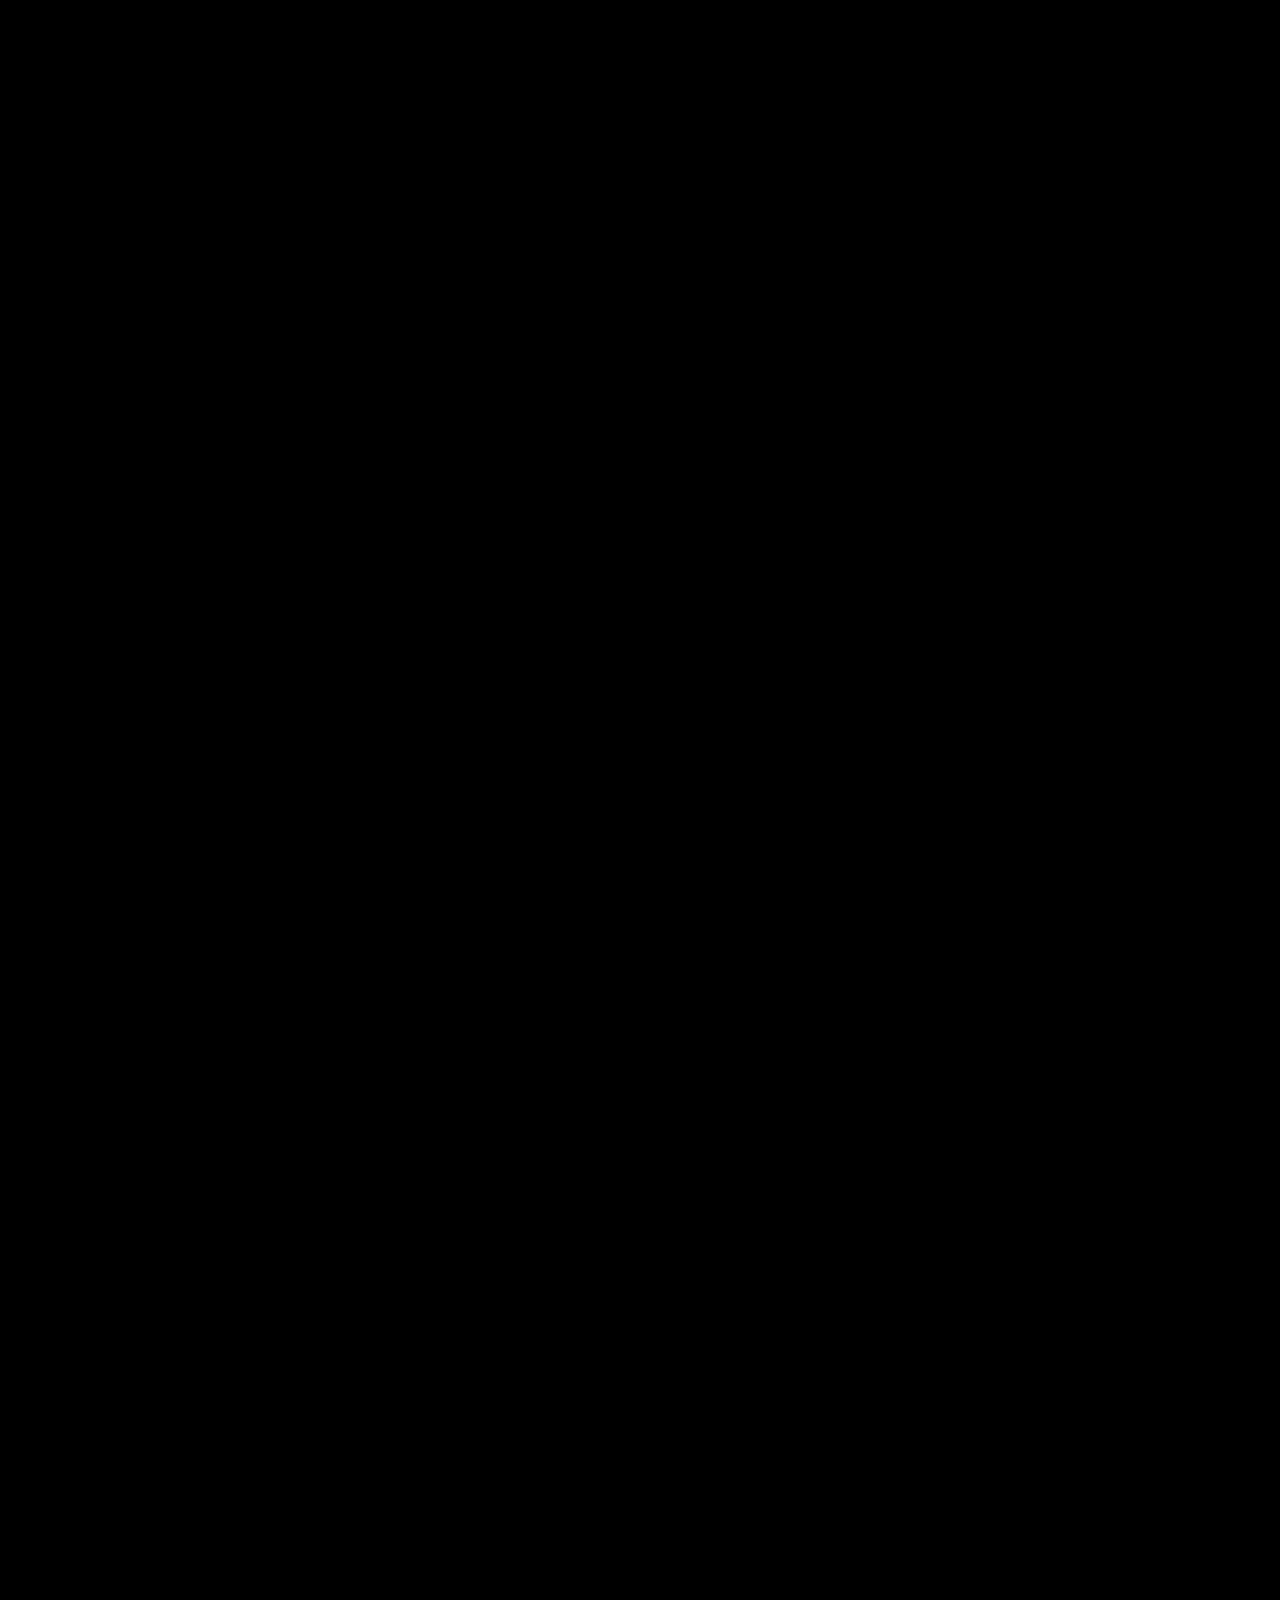
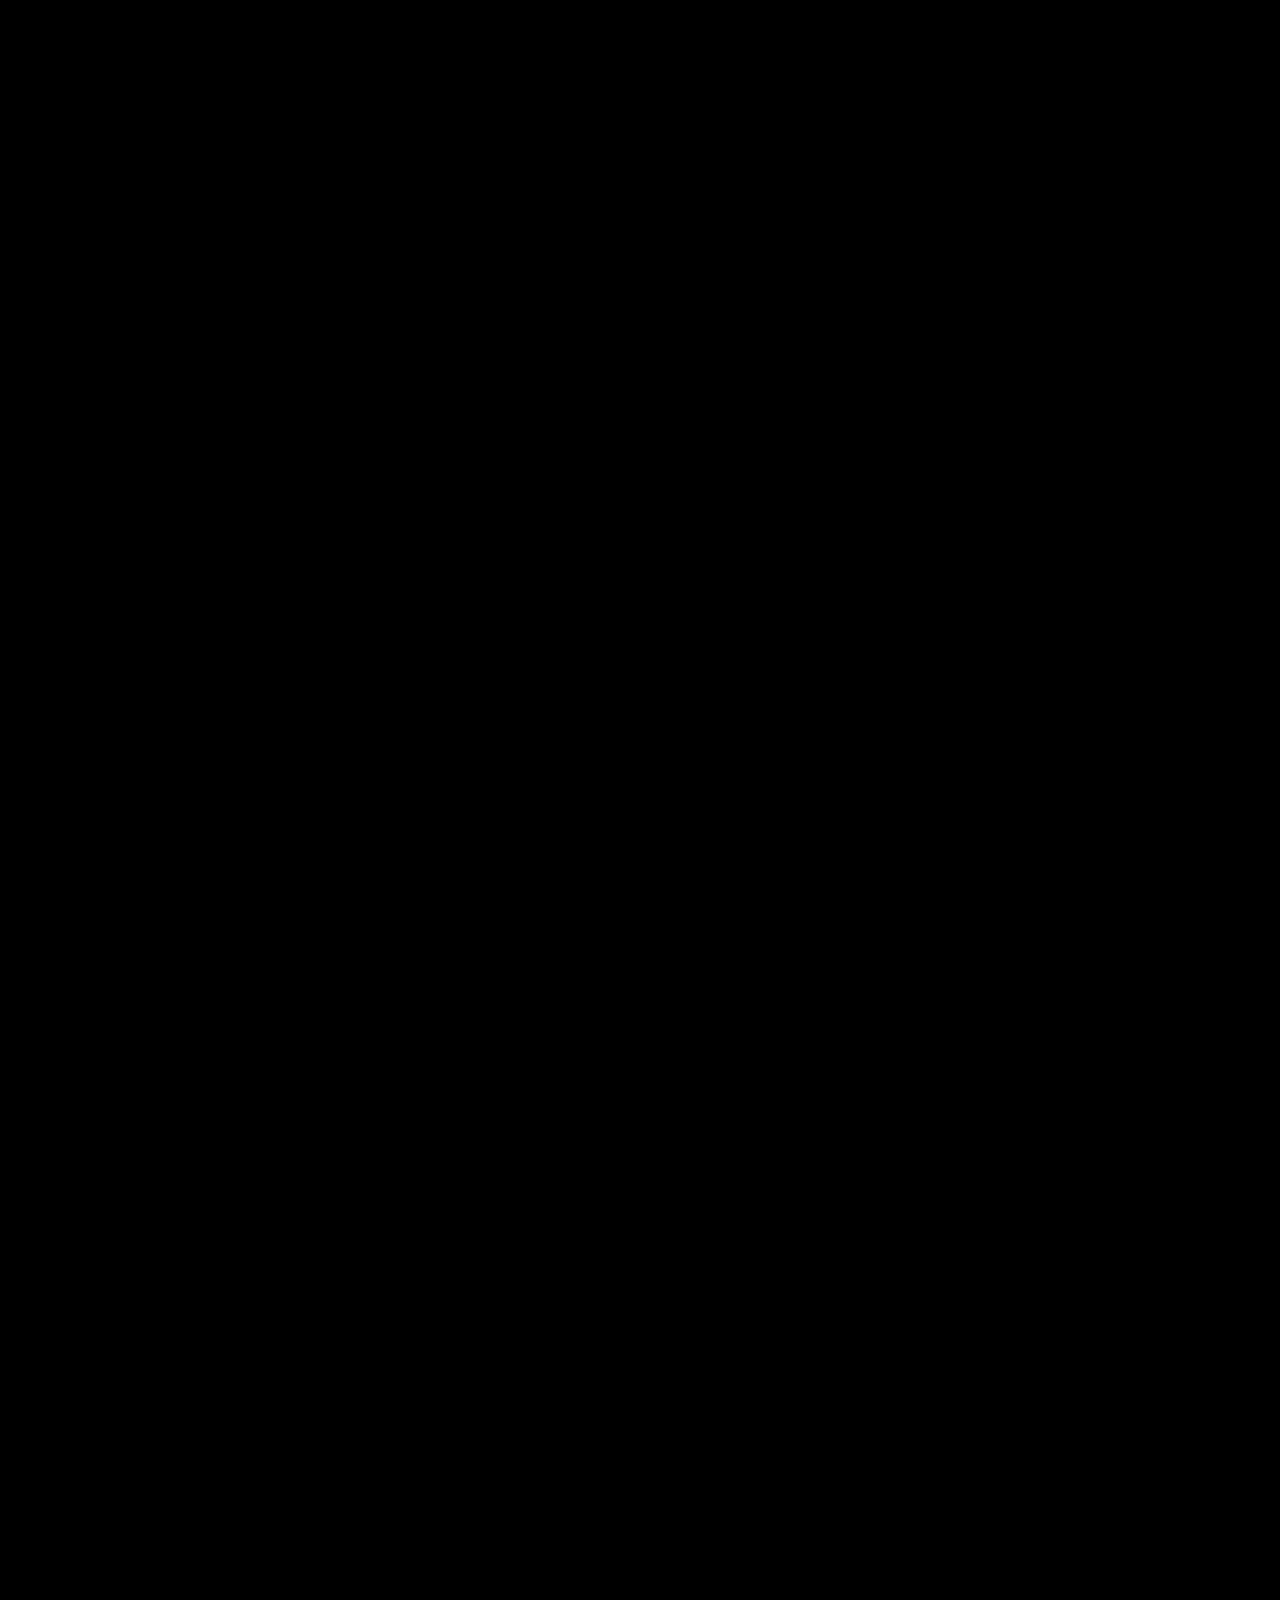
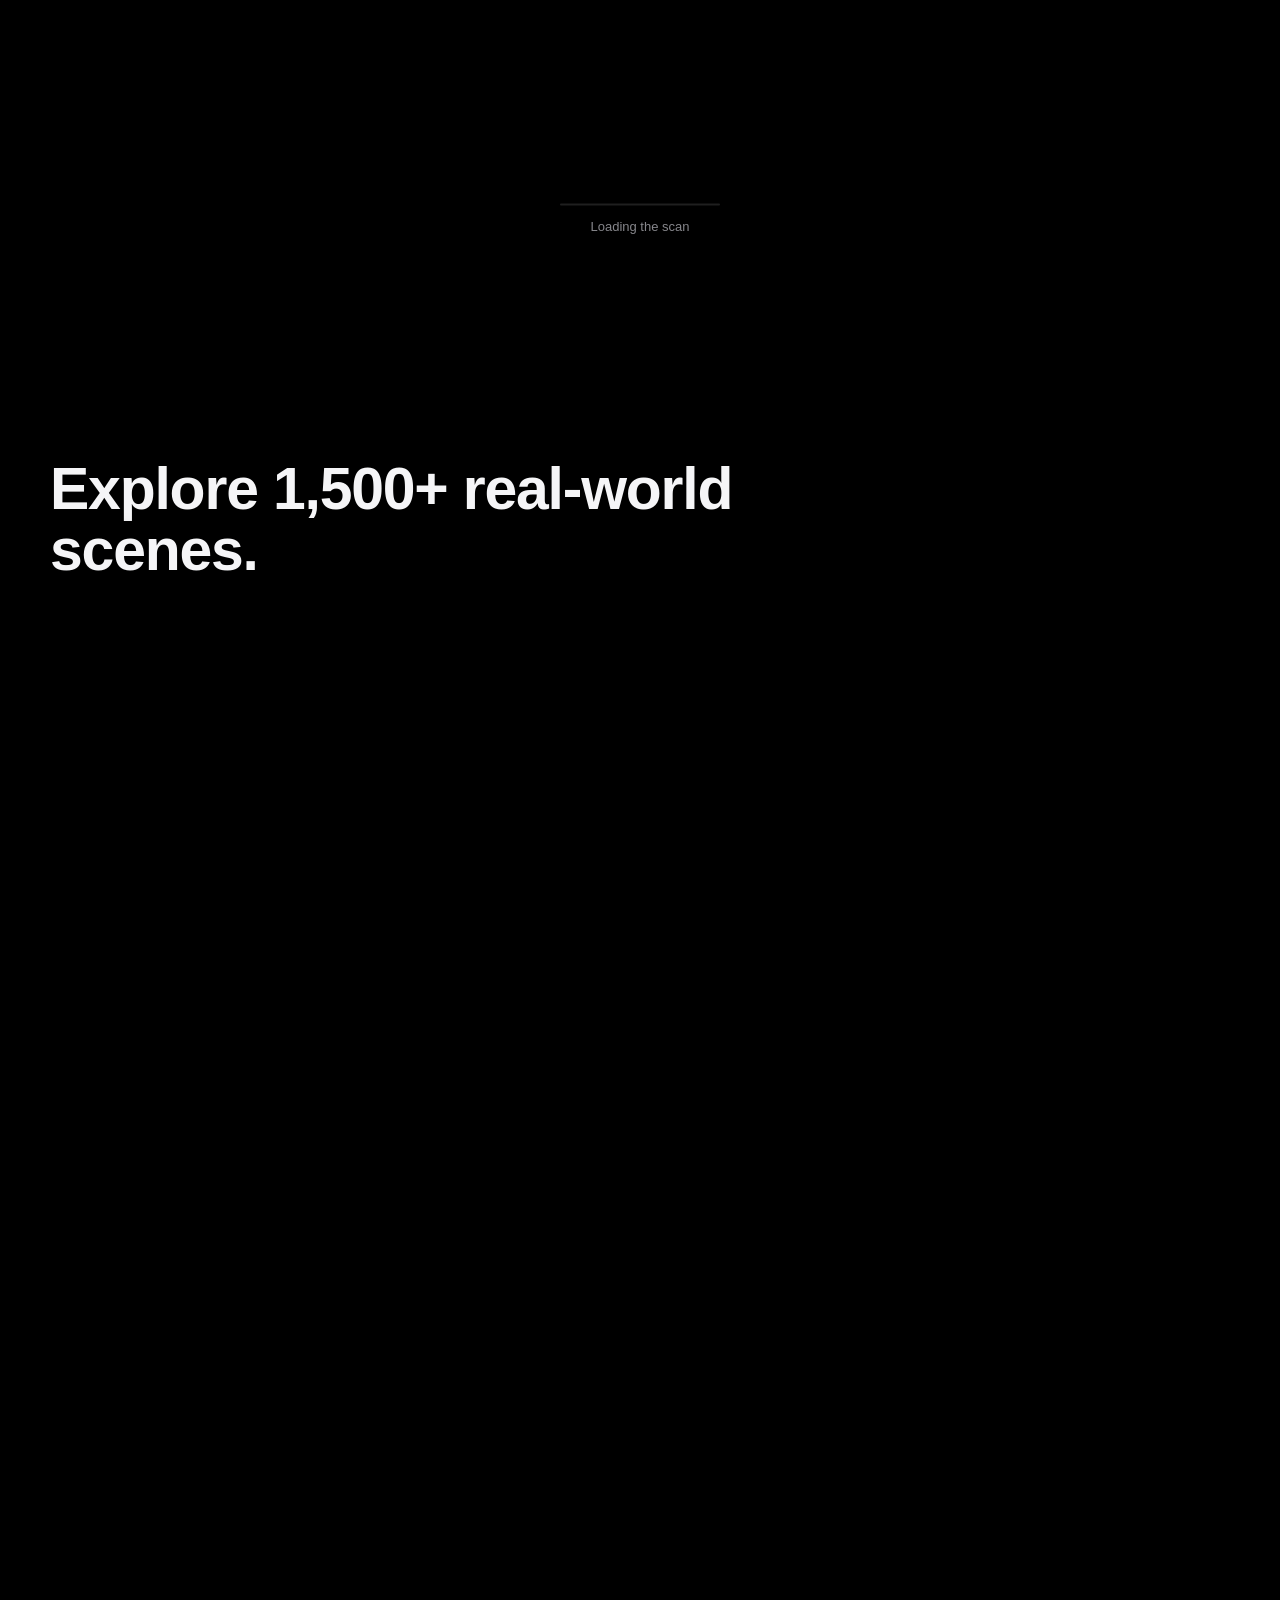
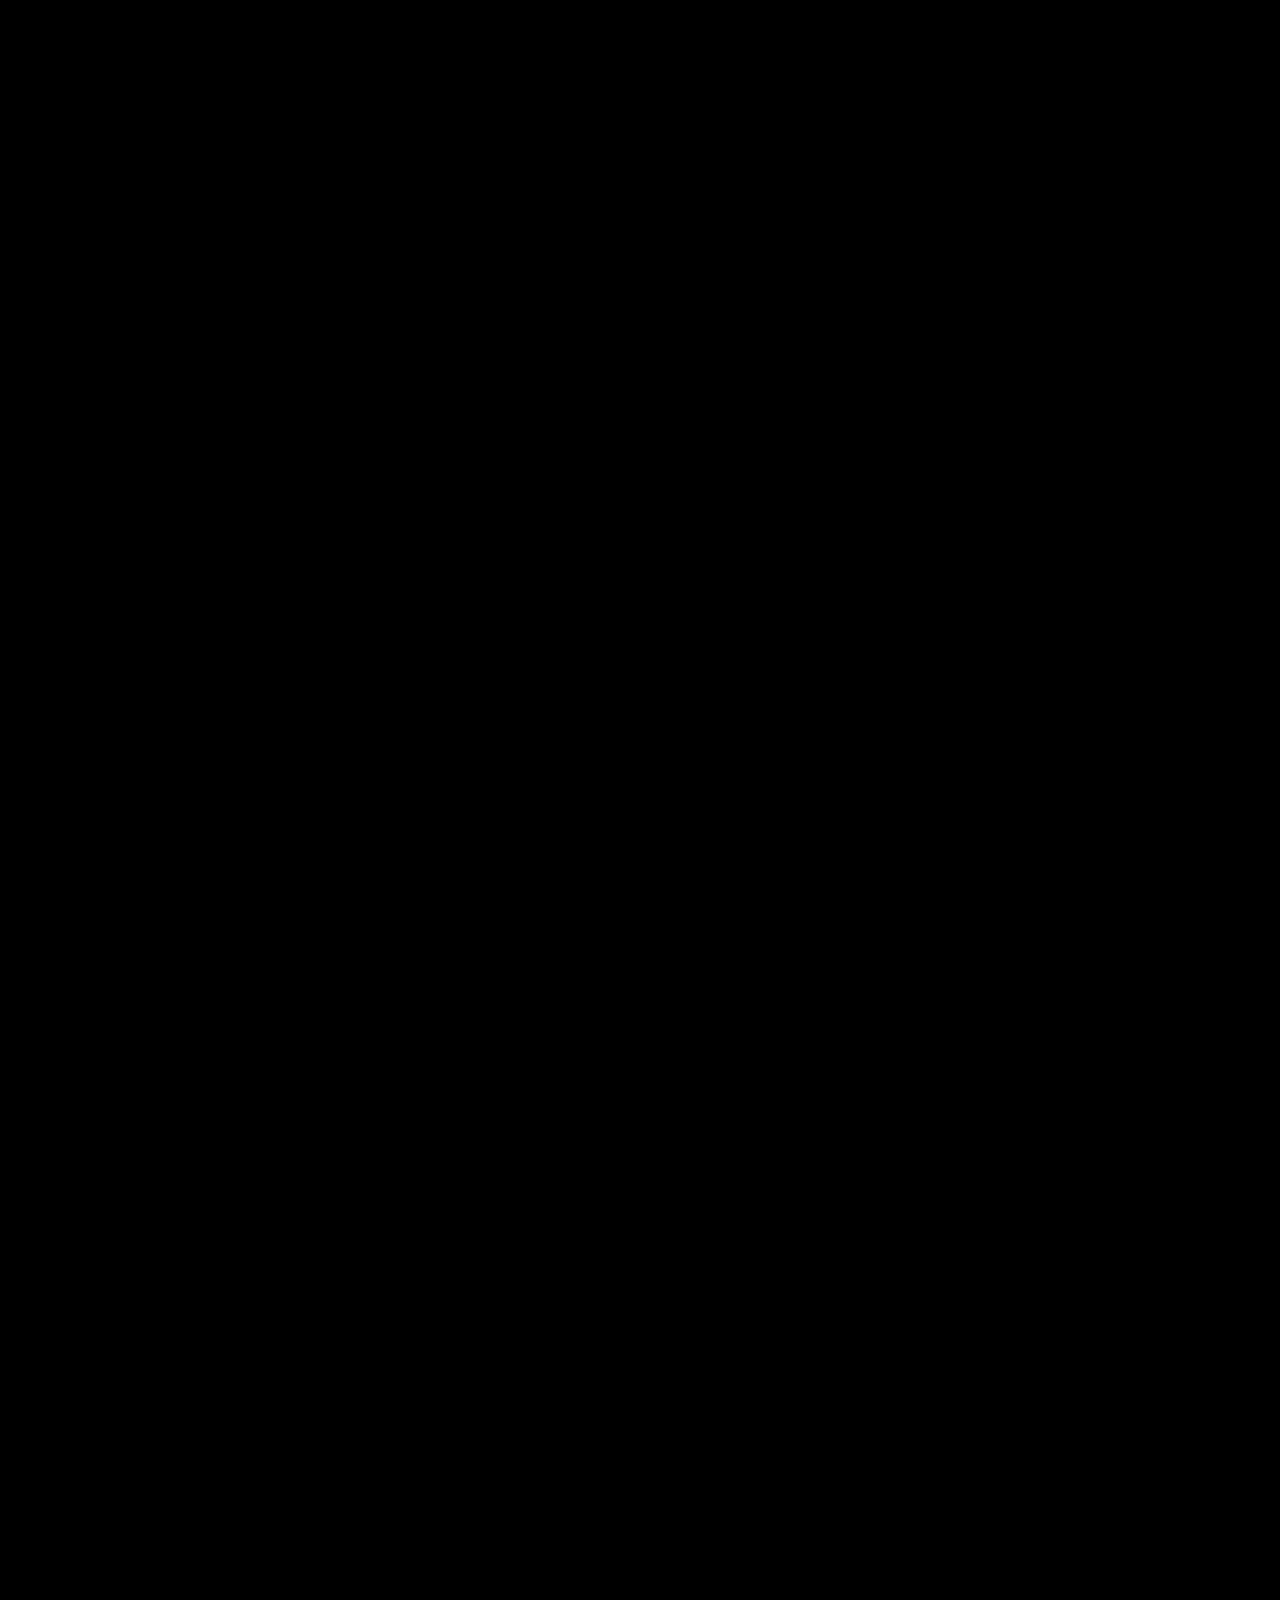
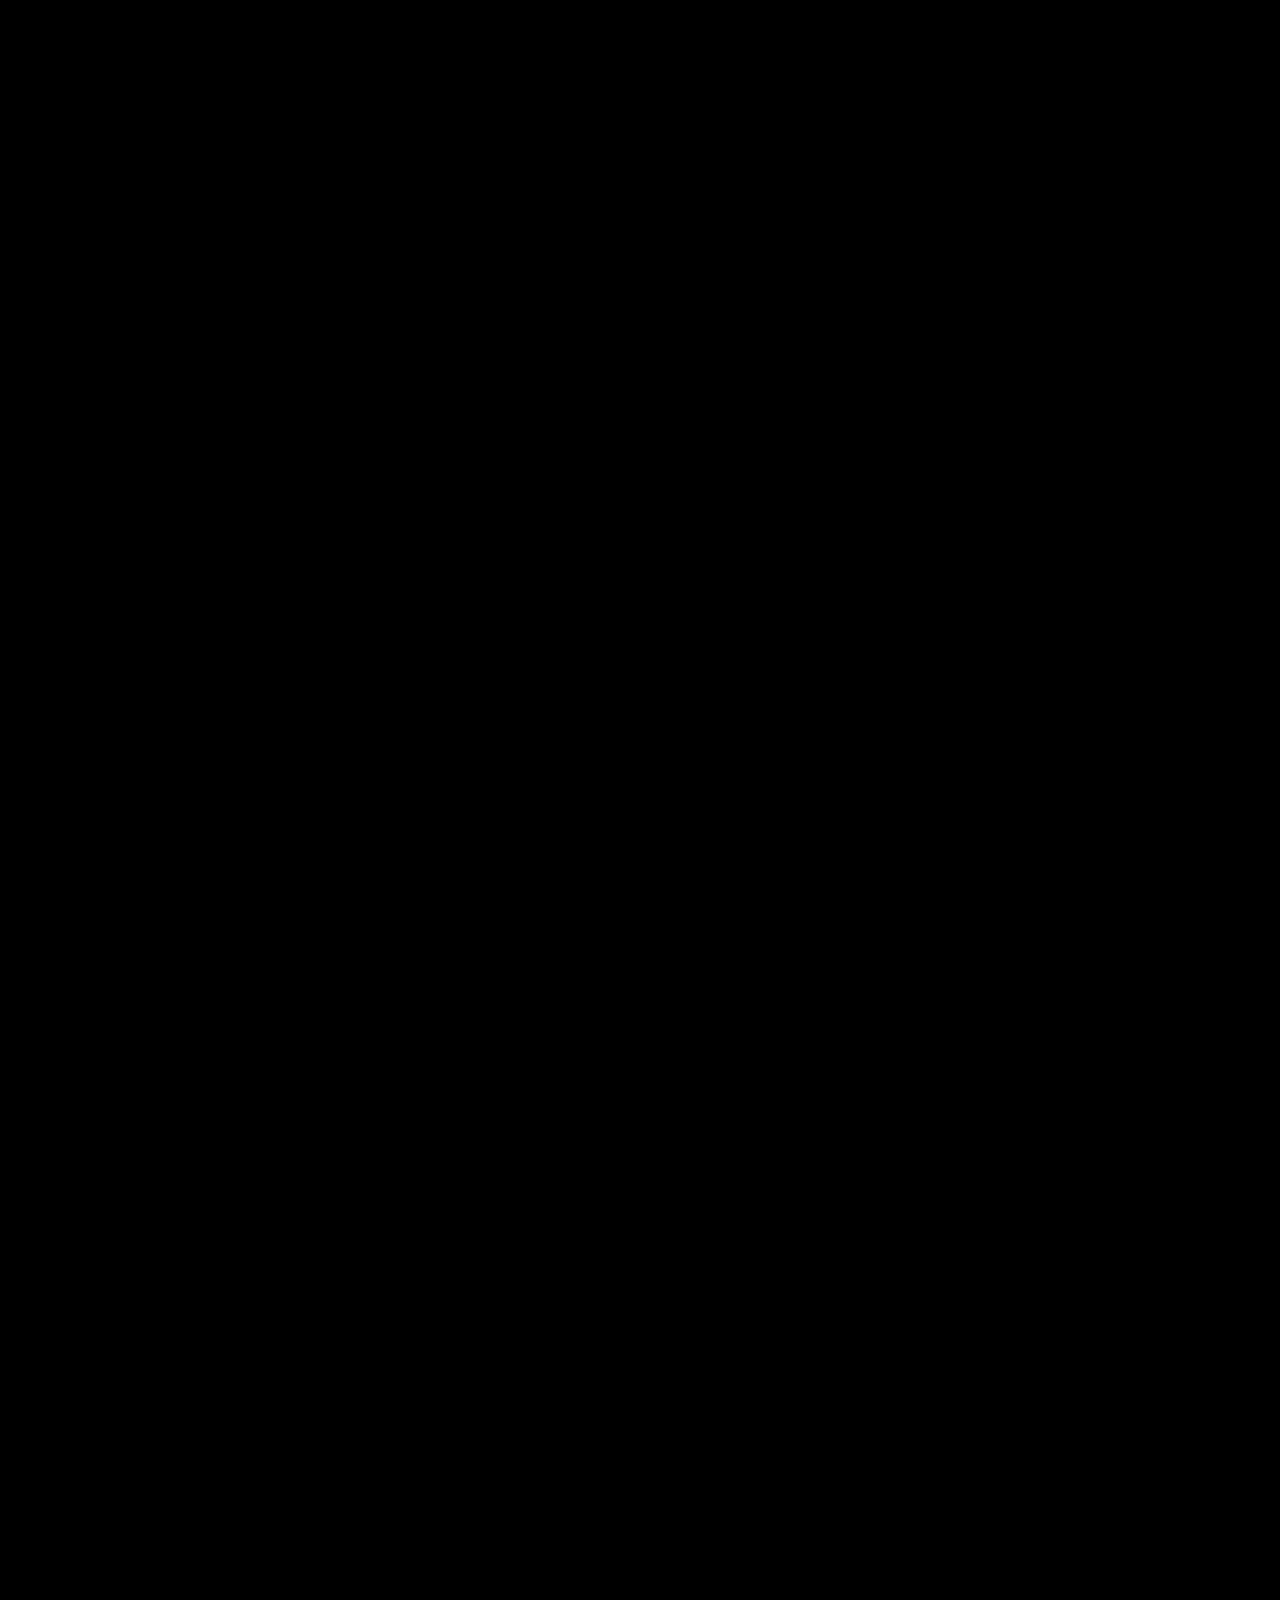
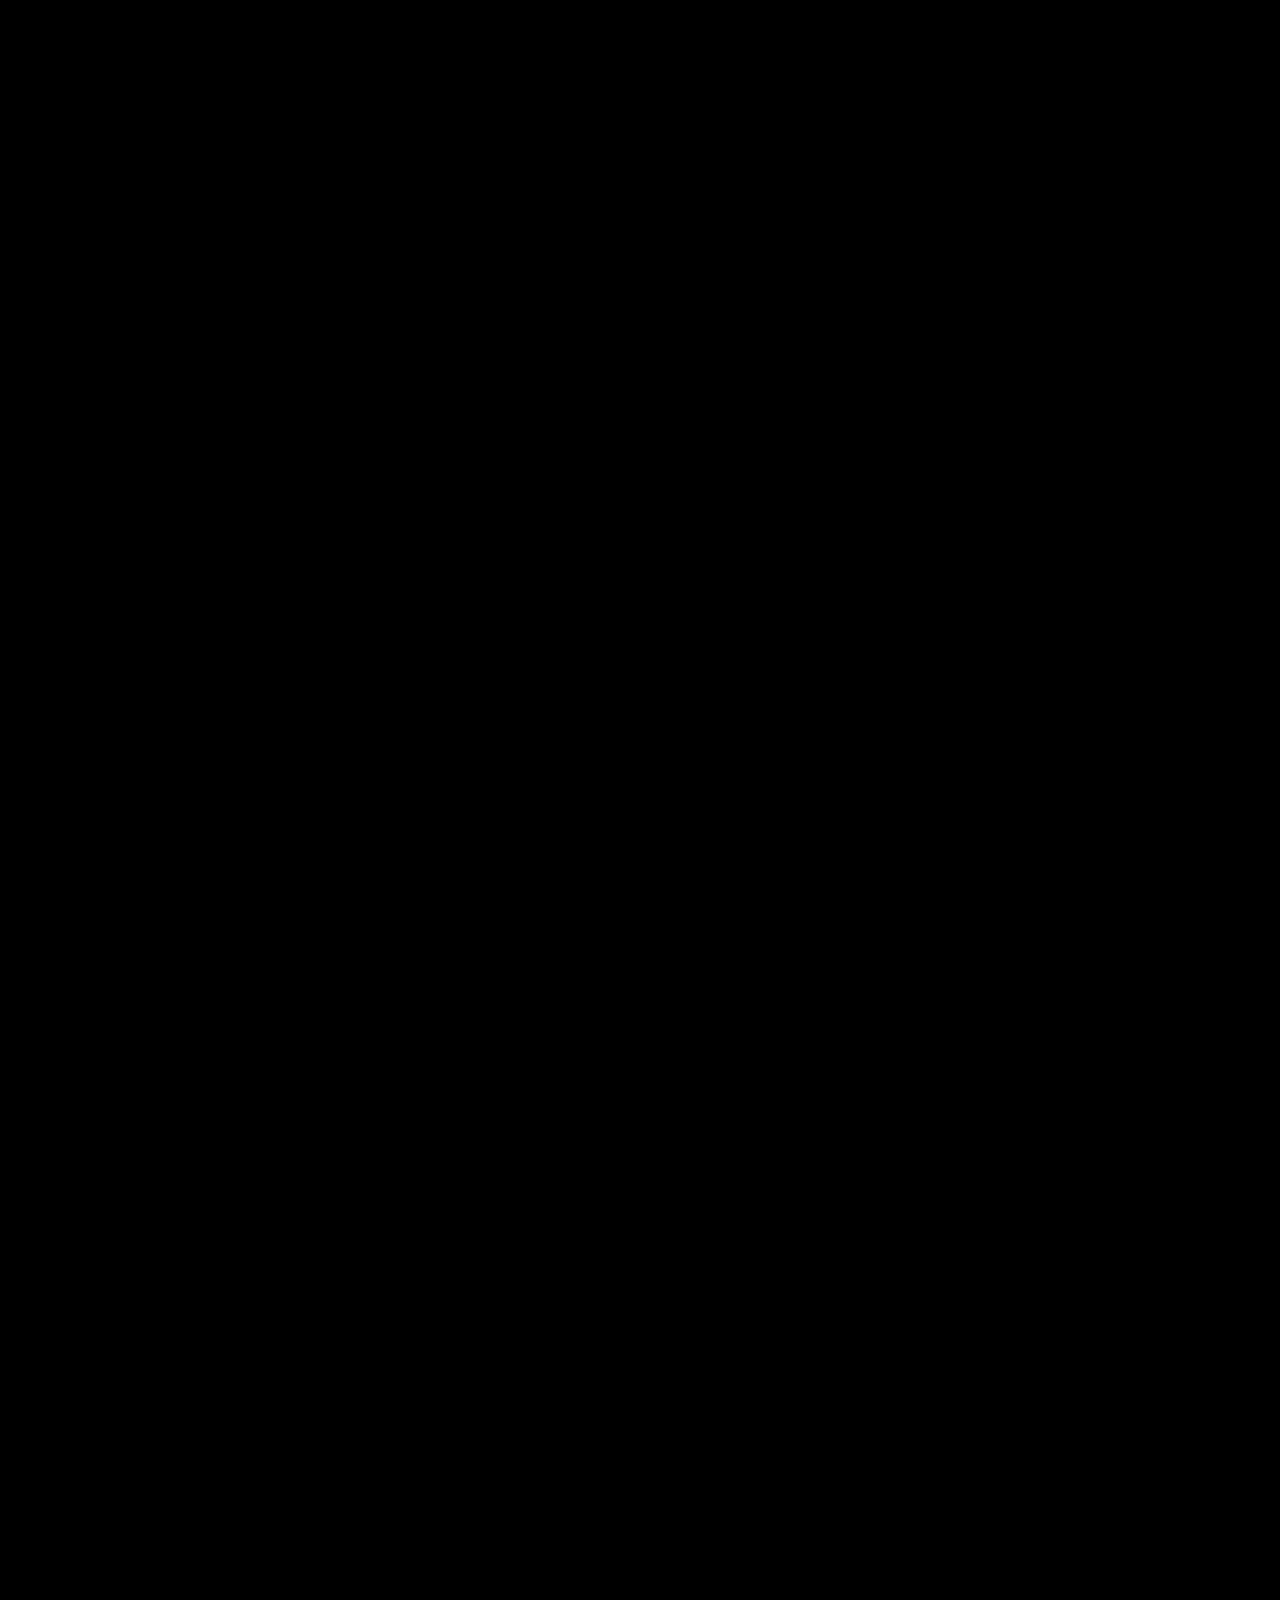
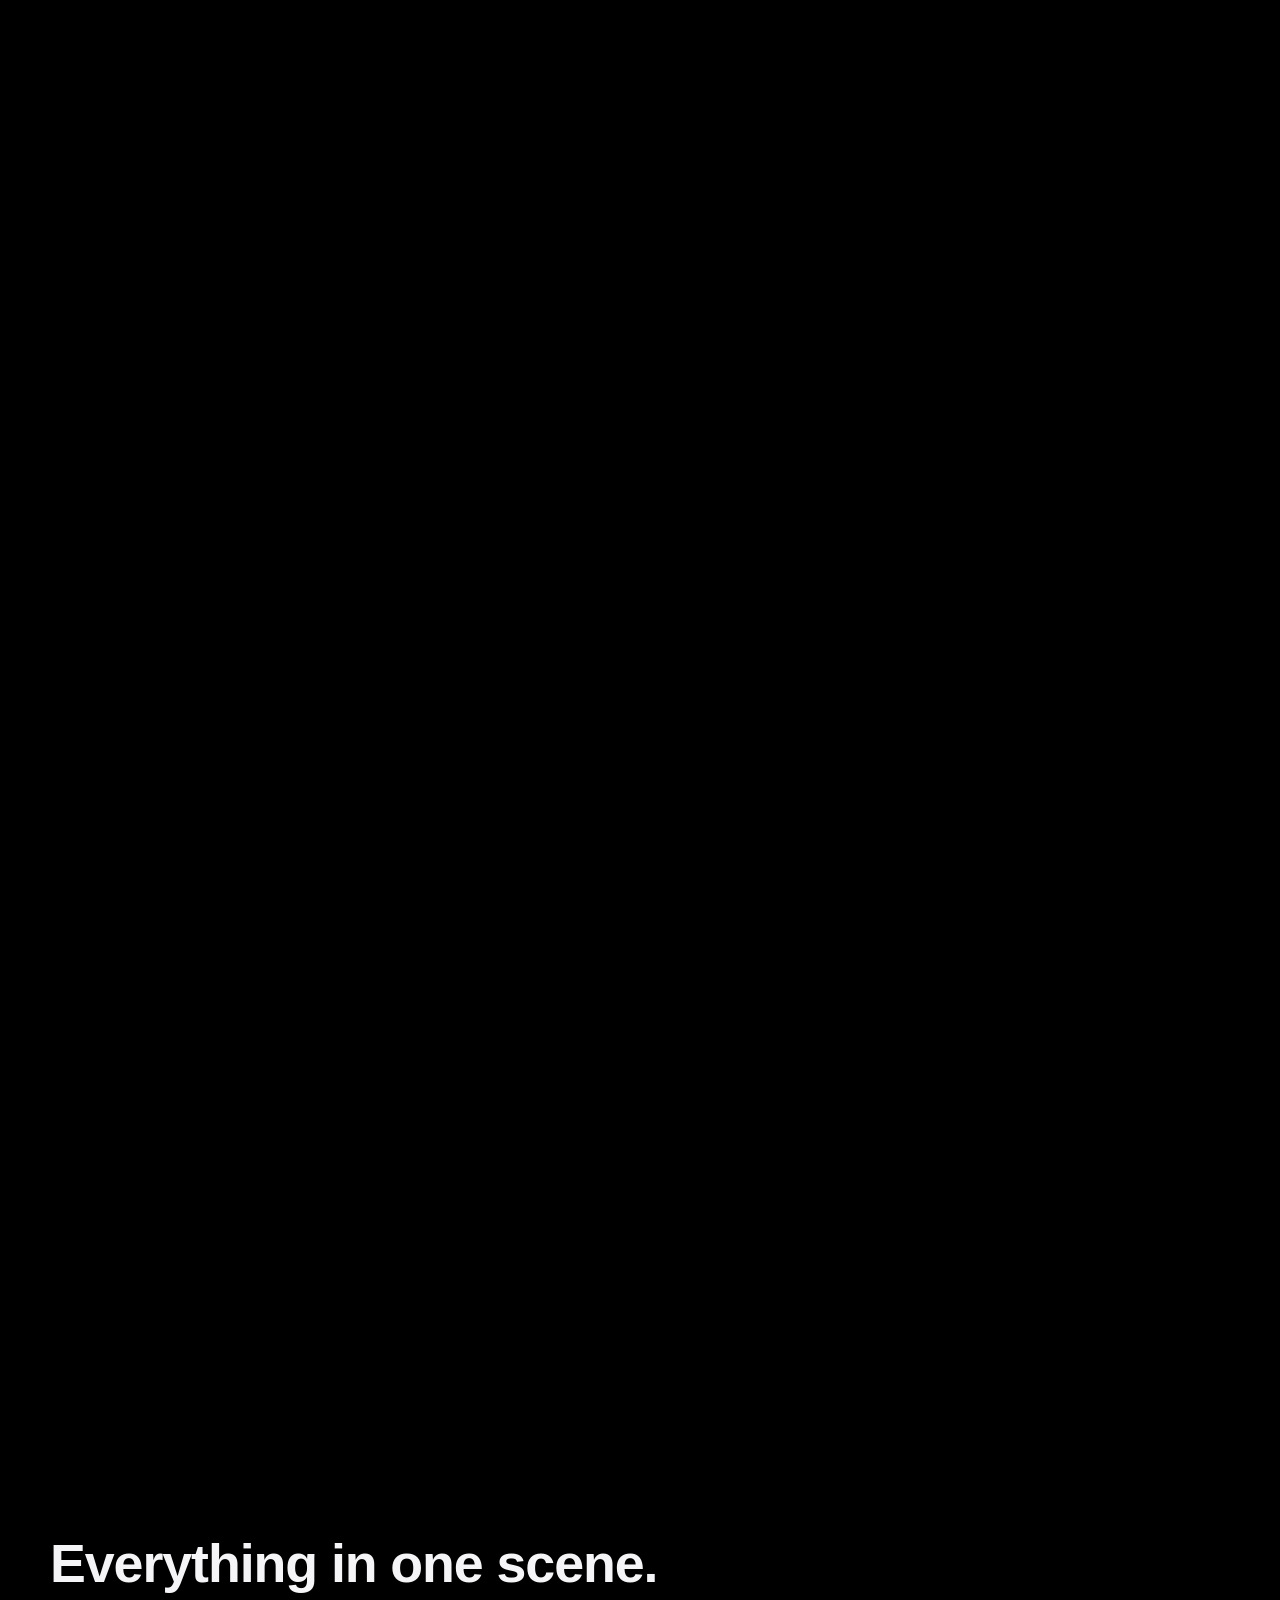
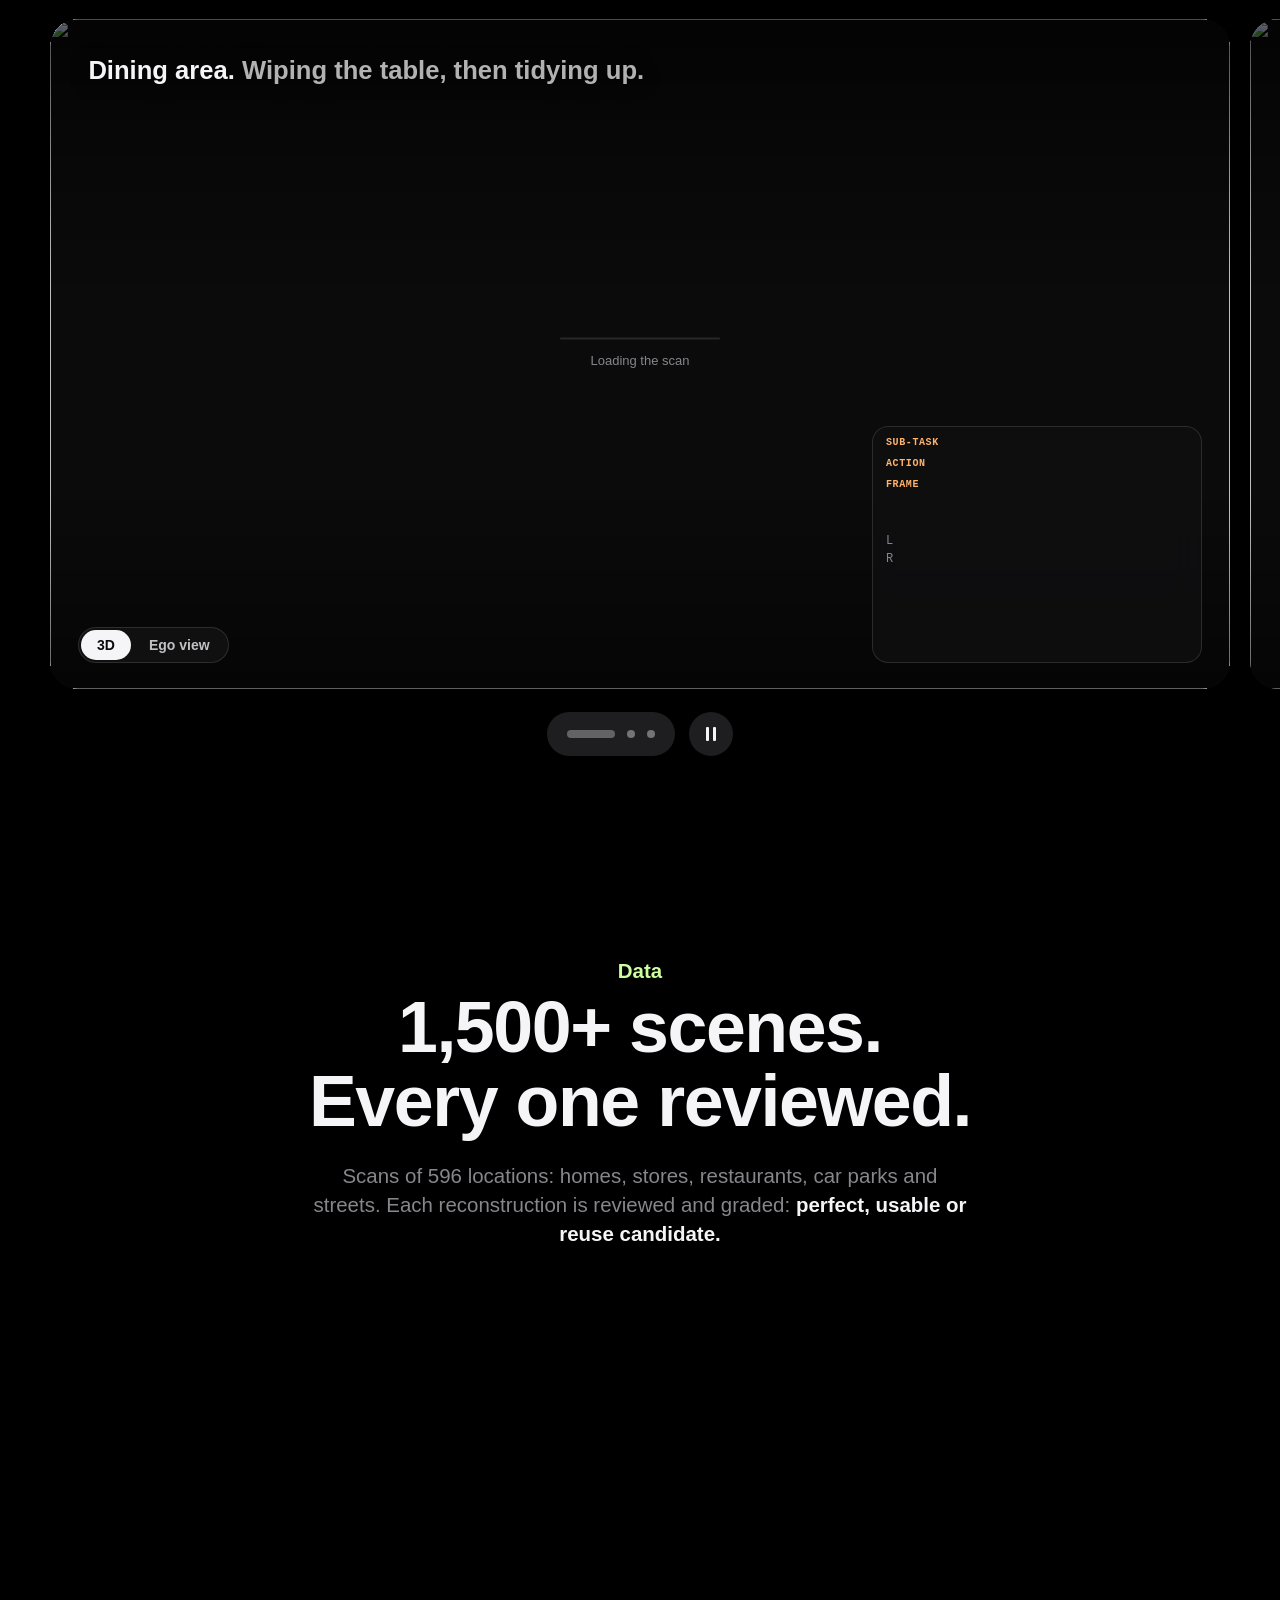
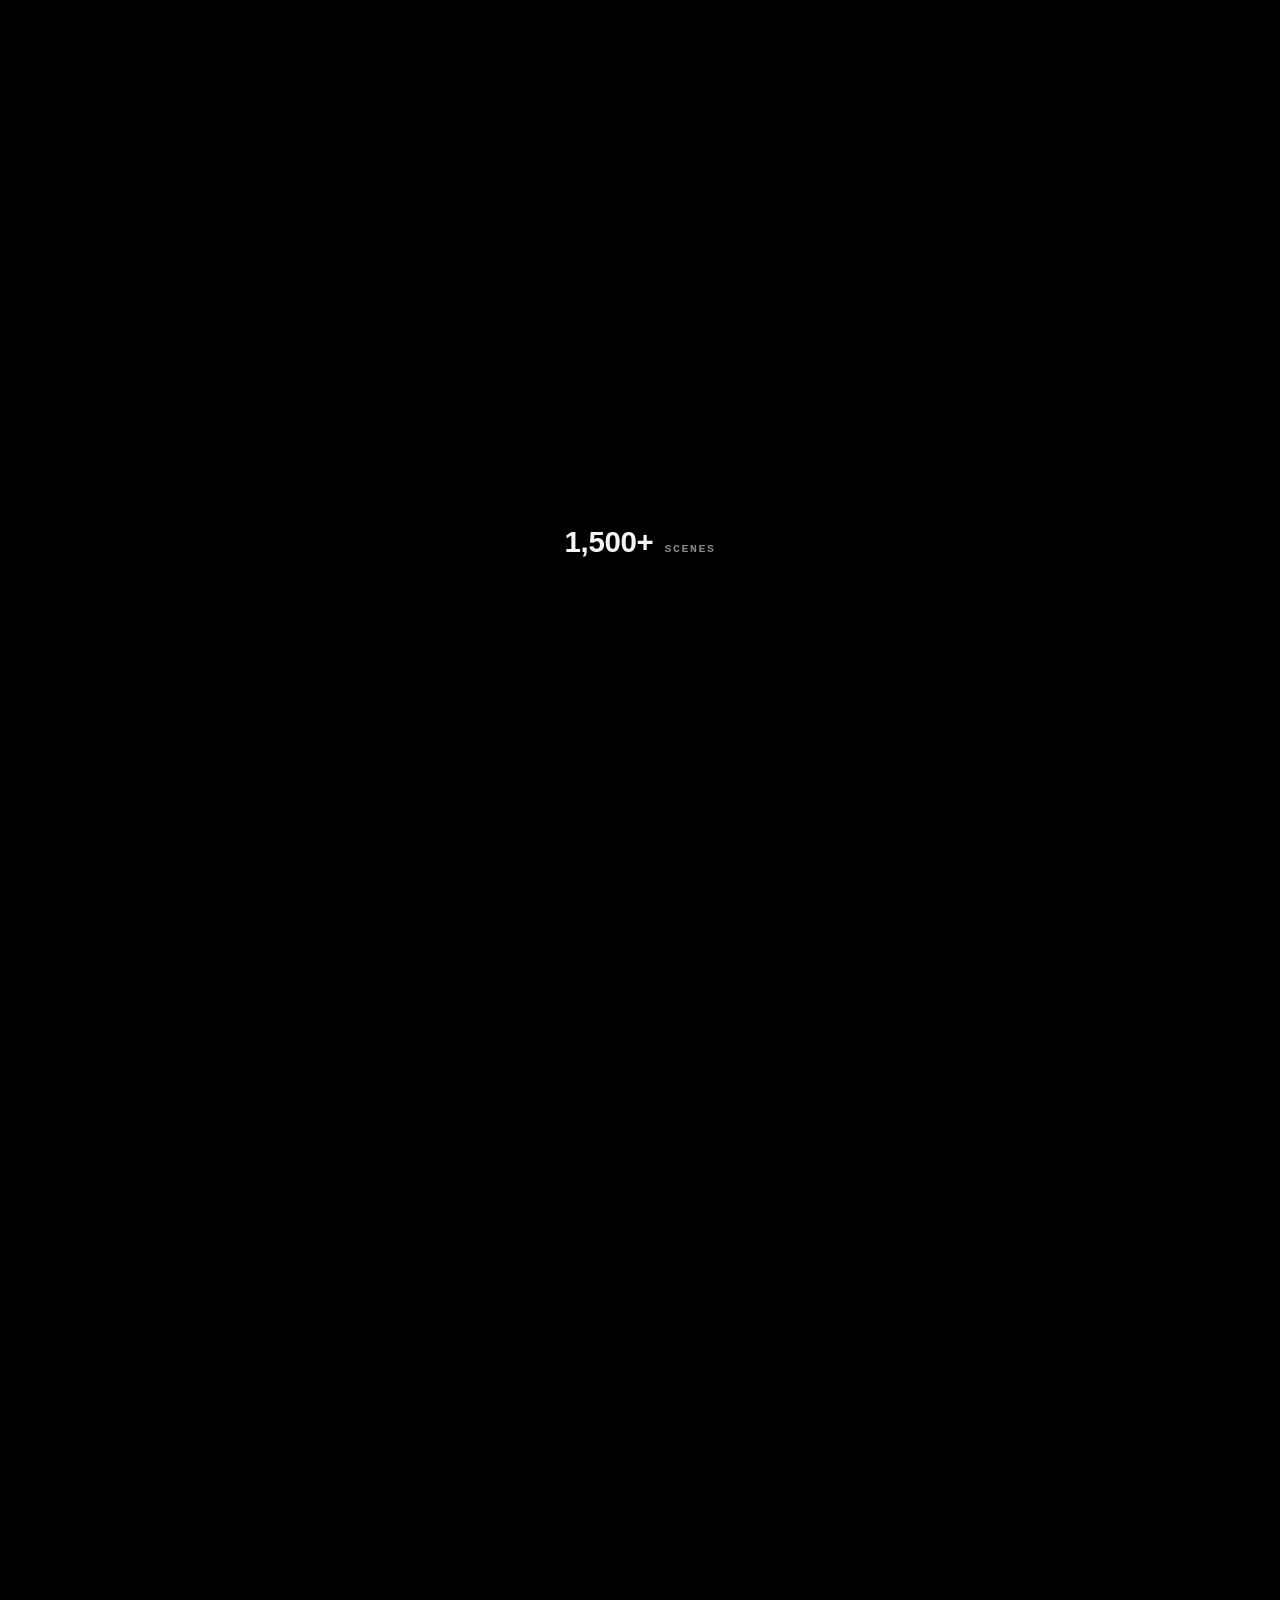
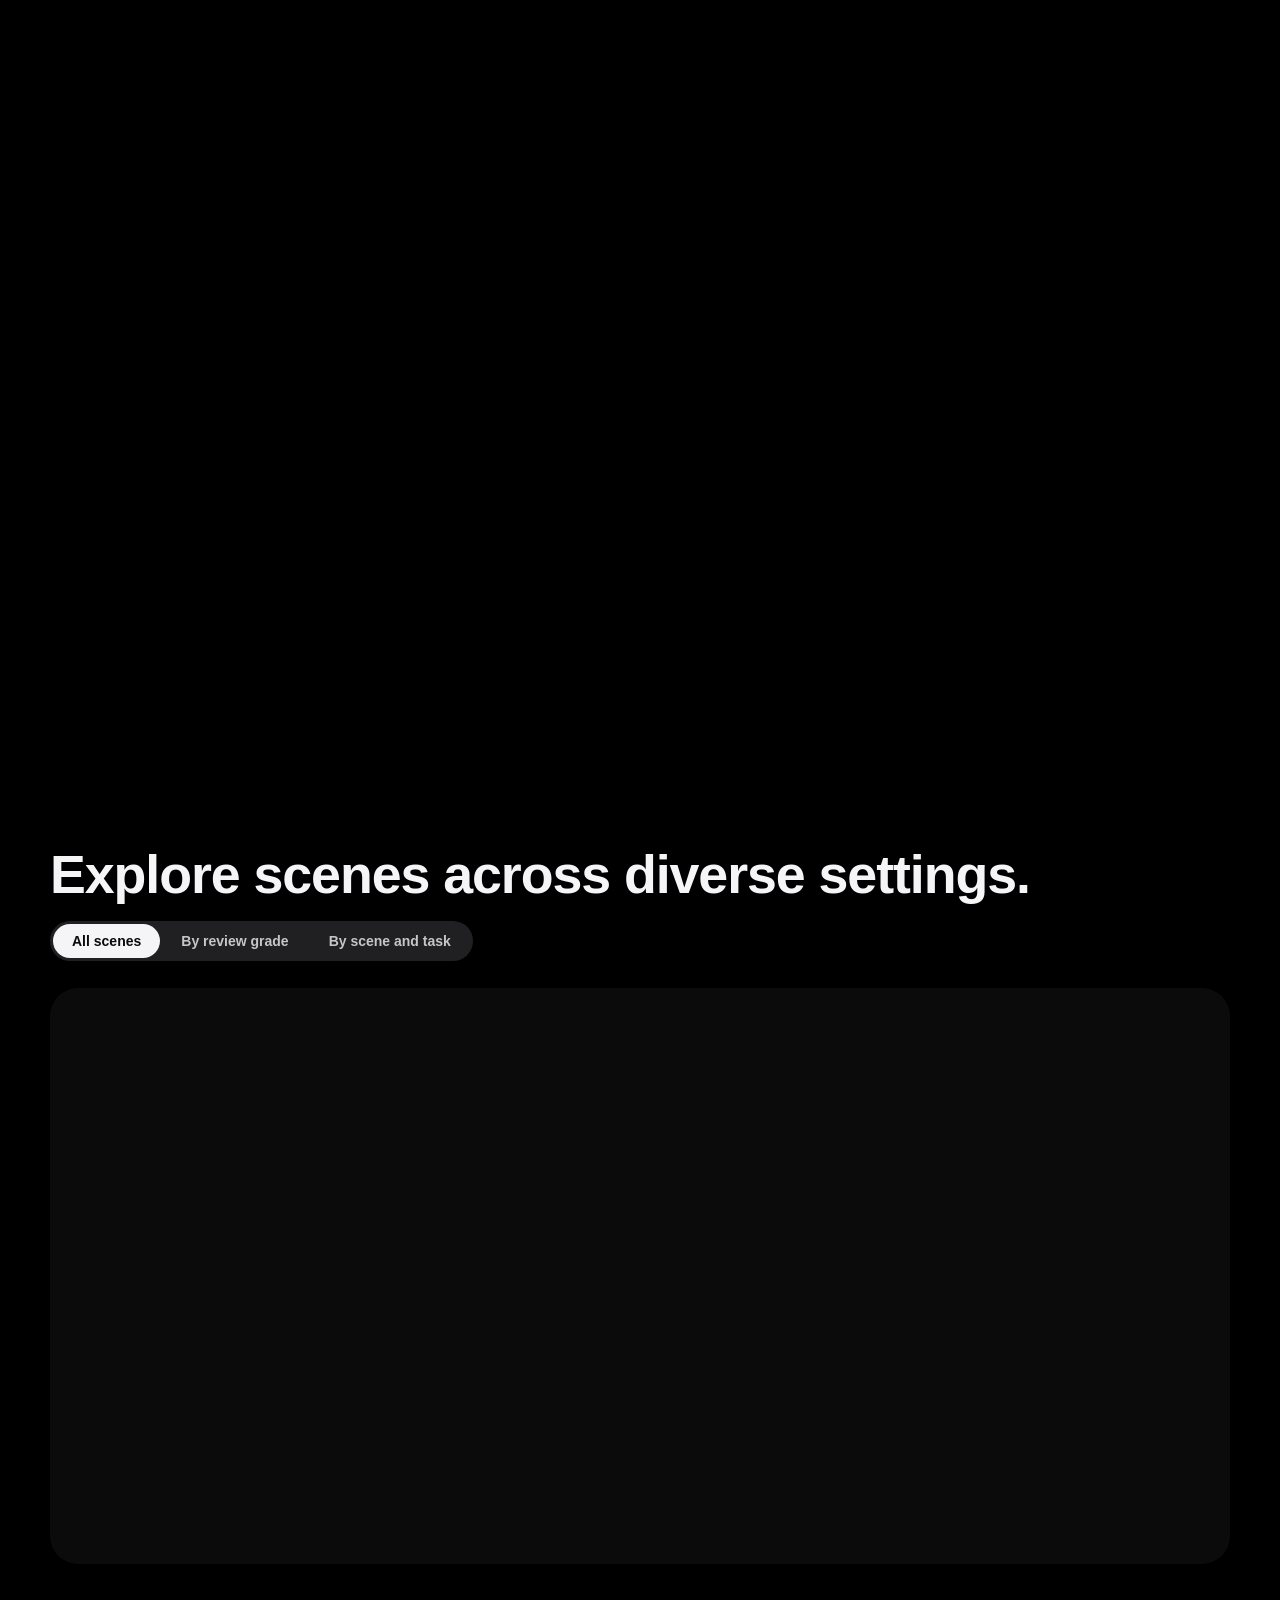
==== commit ae32180a: "Copy from the marketing storyboard (2026-11-12): new headlines, most body paragraphs dropped 22 edit" ====
--- a/home/index.html
+++ b/home/index.html
@@ -43,7 +43,7 @@
     <div class="hero-glow" id="heroGlow" aria-hidden="true"><canvas></canvas></div>
     <img class="lk-brand" id="lkBrand" src="assets/ropedia_brand.png" alt="Ropedia">
     <span class="lk-word" id="lkWord">perience <em class="lk-2">2</em></span>
-    <p class="lk-sub" id="lkSub">A Golden Standard for Scaling Physical AI Environments and Behaviors</p>
+    <p class="lk-sub" id="lkSub">A Gold Standard for Scaling Physical AI Environments and Behaviors</p>
     <div class="hero-tip" id="heroTip" hidden></div>
     <div class="hero-hint" id="heroHint"><span>Scroll</span><i></i></div>
     <!-- the release links under the slogan (links.js places them and holds the URLs; "soon" until a link is out) -->
@@ -53,8 +53,7 @@
       <a class="soon" data-link="code" aria-disabled="true"><svg aria-hidden="true"><use href="#i-gh"/></svg>Code<small>soon</small></a>
     </div>
     <div class="hero-cap" id="heroCap">
-      <h2>One of 1,500+ scenes.</h2>
-      <p>Each one scanned in 3D, at metric scale.</p>
+      <h2>Explore 1,500+ real-world scenes.</h2>
     </div>
   </div>
 </section>
@@ -91,8 +90,7 @@
       </section>
     </aside>
     <div class="hero-cap story-carry" id="storyCarry">
-      <h2>One of 1,500+ scenes.</h2>
-      <p>Each one scanned in 3D, at metric scale.</p>
+      <h2>Explore 1,500+ real-world scenes.</h2>
     </div>
     <div class="story-copy">
       <article class="sc sc-side" data-in="0.1" data-out="0.41">
@@ -101,7 +99,7 @@
         <p>A handheld LiDAR scanner captures the whole space in one pass, <strong>in 3D and at metric scale.</strong></p>
       </article>
       <article class="sc sc-side sc-rec" data-in="0.42" data-out="0.72">
-        <h2>Recorded many times.</h2>
+        <h2>Multiple tasks, recorded in one scene.</h2>
         <p class="rec-lead">Then the operator wears HOMIE Gen 2 and records <strong>every task assigned to the scene.</strong></p>
         <figure class="dev-big"><img src="assets/homie_gen2.jpg" alt="HOMIE Gen 2, the head-mounted recording rig"><figcaption><b>HOMIE Gen 2</b><span>Head-mounted · 4 fisheye cameras · IMU · 4-channel audio</span></figcaption></figure>
         <div class="dev-chip"><img src="assets/homie_gen2.jpg" alt=""><div><b>HOMIE Gen 2</b><span>8 recordings in this scene · 19 min</span></div></div>
@@ -109,7 +107,6 @@
       </article>
       <article class="sc sc-low" data-in="0.88" data-out="1.01">
         <h2>In one metric frame.</h2>
-        <p>Each recording is registered to the scan: <strong>the operator’s body, hands and head camera, in the scene’s own coordinates.</strong></p>
         <div class="cases" id="cases" role="group" aria-label="Recordings shown in 3D"></div>
       </article>
     </div>
@@ -121,7 +118,6 @@
 <section class="viewer" id="viewer" aria-label="Three homes">
   <header class="hl-head">
     <h2>Everything in one scene.</h2>
-    <p>Three more homes, one recording in each. Drag to look around.</p>
   </header>
   <div class="hl-track" id="hlTrack">
     <article class="hlc" data-i="0" aria-label="Dining area, LH_17763">
@@ -186,7 +182,7 @@
 
   <div class="ds-sort" id="dsSort">
     <header class="ds-sort-head">
-      <h2>Every tile is a scene.</h2>
+      <h2>Explore scenes across diverse settings.</h2>
       <div class="ds-tabs" role="tablist" aria-label="Arrange the scenes">
         <button type="button" role="tab" data-v="all" aria-selected="true" aria-controls="dsStage" tabindex="0">All scenes</button>
         <button type="button" role="tab" data-v="qc" aria-selected="false" aria-controls="dsStage" tabindex="-1">By review grade</button>
@@ -242,8 +238,7 @@
 <section class="ap" id="apps" aria-label="Applications">
   <header class="ap-intro" data-rv>
     <p class="eyebrow">Applications</p>
-    <h2>From captured data<br>to training data.</h2>
-    <p class="lead">Three benchmarks measure how well today’s models understand these scenes. Four demonstrations <strong>turn scans and recordings into simulator scenes and robot trajectories.</strong></p>
+    <h2>A controlled world for robot learning.</h2>
   </header>
 
   <!-- overview -->
@@ -256,9 +251,8 @@
   <!-- benchmarks -->
   <div class="ap-part" id="ap-bench">
     <header class="ap-head" data-rv>
-      <p class="eyebrow">Understand · Benchmarks</p>
-      <h2>Three benchmarks.<br>Twenty scenes.</h2>
-      <p class="lead">Existing models, evaluated on the same 20 scanned scenes. <strong>No single model leads on every metric,</strong> more input views do not consistently help, and precise 3D boxes and metric distances are still out of reach.</p>
+      <p class="eyebrow">High-precision</p>
+      <h2>Tested across three Benchmarks</h2>
     </header>
     <div class="ap-tabs" role="tablist" aria-label="Benchmarks" id="apBenchTabs" data-rv>
       <button type="button" role="tab" id="tab-geo" data-b="geo" aria-selected="true" aria-controls="apB-geo">Depth &amp; Geometry<span>11 models</span></button>
@@ -297,7 +291,7 @@
   <div class="ap-part" id="ap-demos">
     <header class="ap-head" data-rv>
       <p class="eyebrow">Act · Demonstrations</p>
-      <h2>Four ways to make<br>robot data.</h2>
+      <h2>Interactive simulation environment</h2>
       <p class="lead">Every scan is metric and gravity-aligned, and every recording is registered to its scan. <strong>That is enough to build a simulator scene, and to move a robot through it.</strong></p>
     </header>
 
@@ -307,7 +301,6 @@
       <header class="ap-dhead" data-rv>
         <p class="ap-tag" style="--c:#6FD39A">Real-to-Sim</p>
         <h3>One scan becomes a digital twin.</h3>
-        <p class="ap-p">A scanned home, rebuilt as a simulator scene in the scan’s own metric frame, where every object keeps its physics. Look around it, and pick an object to run it.</p>
       </header>
       <div class="r3" data-rv>
         <div class="r3-stage" id="r3Stage">
@@ -340,7 +333,6 @@
       <header class="ap-dhead" data-rv>
         <p class="ap-tag" style="--c:#F29A5E">Long-Horizon Trajectory Generation</p>
         <h3>New tasks, beyond the recordings.</h3>
-        <p class="ap-p">In the same simulator scene, a wheeled dual-arm robot heats a drink and carries it to the bedroom: eight subtasks in one continuous trajectory. More trajectories cost only compute.</p>
       </header>
       <div class="ap-lh" data-rv>
         <div class="ap-lh-main">
@@ -368,8 +360,7 @@
     <article class="ap-demo" id="ap-tel">
       <header class="ap-dhead" data-rv>
         <p class="ap-tag" style="--c:#FF8FD0">Virtual Teleoperation</p>
-        <h3>An operator, and no robot.</h3>
-        <p class="ap-p">An operator drives a simulated robot live inside the simulator scene. Every episode starts from the same captured state, so a reset is a reload.</p>
+        <h3>Teleoperate a robot in simulation.</h3>
       </header>
       <div class="ap-tel" data-rv>
         <figure class="ap-stage ap-tel-op">
@@ -398,8 +389,7 @@
     <article class="ap-demo" id="ap-ret">
       <header class="ap-dhead" data-rv>
         <p class="ap-tag" style="--c:#7AC4D8">Human → Robot Retargeting</p>
-        <h3>The same recording, a different body.</h3>
-        <p class="ap-p">The operator’s body and hand motion, registered to the scan, drives a wheeled humanoid through the same room. No robot was there.</p>
+        <h3>Turn human motion into robot motion.</h3>
       </header>
       <div class="ap-ret" data-rv>
         <div class="gl-slot box" data-mode="retarget" id="apRetSlot">
@@ -425,10 +415,6 @@
         <div><dt>0</dt><dd>frames failing a speed, torque, balance or collision check</dd></div>
       </dl>
 
-      <header class="ap-dhead sub" data-rv>
-        <h3>Eight homes, two robots.</h3>
-        <p class="ap-p">One recording from each of eight homes, on both robots. Open any of them in 3D.</p>
-      </header>
       <div class="ap-wall" id="apWall" data-rv></div>
     </article>
   </div>
--- a/home/apps.css
+++ b/home/apps.css
@@ -269,6 +269,7 @@
 .ap-err-key b { color: var(--w); font: 600 13px/1 var(--mono); font-variant-numeric: tabular-nums; }
 
 .ap-wall { display: grid; grid-template-columns: repeat(4, minmax(0, 1fr)); gap: 8px; }
+.ap-stats + .ap-wall { margin-top: clamp(56px, 9vh, 96px); }   /* (the wall has no header of its own) */
 .ap-tile { all: unset; position: relative; display: block; aspect-ratio: 16 / 9; border-radius: 16px; overflow: hidden; cursor: pointer; background: var(--card2); }
 .ap-tile canvas, .ap-tile img { position: absolute; inset: 0; width: 100%; height: 100%; object-fit: cover; display: block; transition: transform 0.6s var(--ease); }
 .ap-tile:hover canvas, .ap-tile:hover img, .ap-tile:focus-visible canvas { transform: scale(1.03); }
